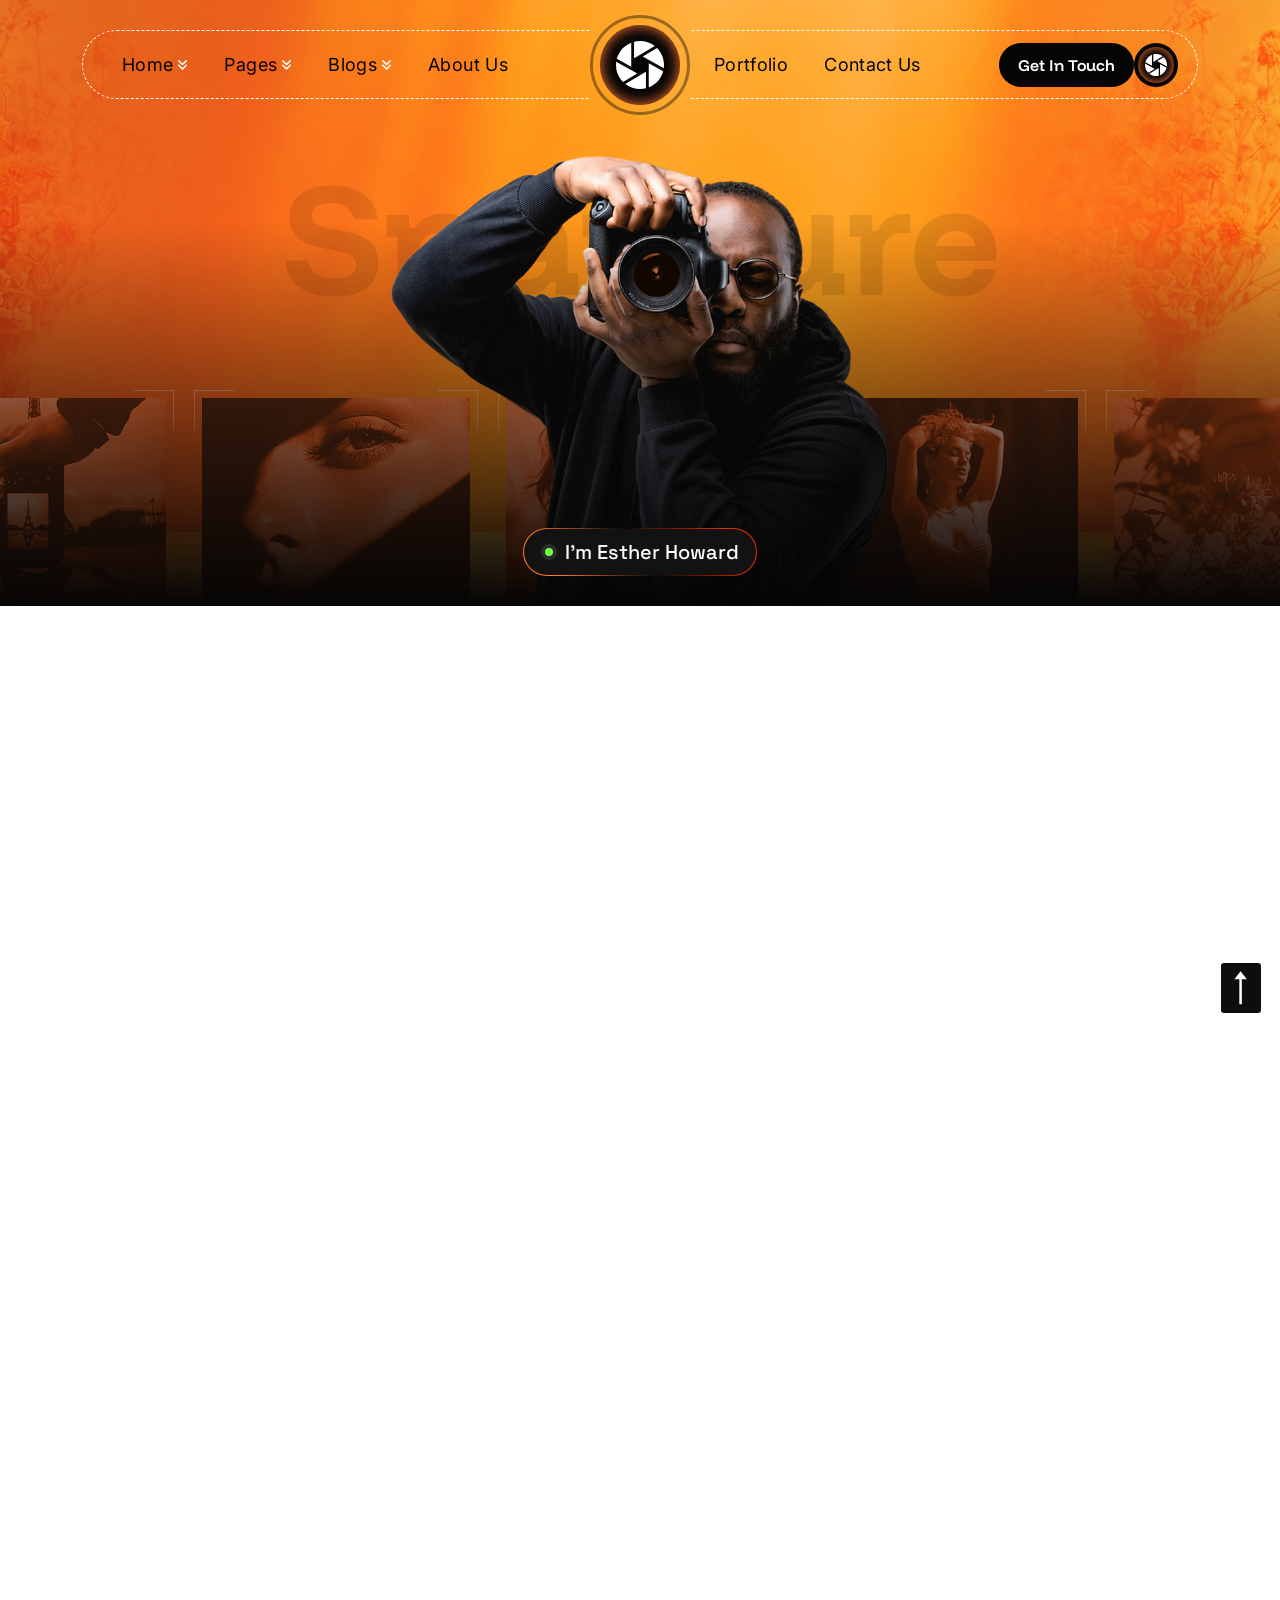
==== index-2.html @ 986b6cab "h2-20%" ====
<!Doctype html>
<html class="no-js" lang="zxx">
    
    <head>
        <meta charset="utf-8">
        <meta http-equiv="x-ua-compatible" content="ie=edge">
        <title>Snapture - Photography Portfolio HTML Template</title>
        <meta name="description" content="">
        <meta name="viewport" content="width=device-width, initial-scale=1">
		<link rel="shortcut icon" type="image/x-icon" href="assets/img/favicon.ico">
        <!-- Place favicon.ico in the root directory -->


		<!-- all-CSS-link-here -->
        <link rel="stylesheet" href="assets/css/bootstrap.min.css">
        <link rel="stylesheet" href="assets/css/swiper-bundle.min.css">
        <link rel="stylesheet" href="assets/css/all.min.css">
        <link rel="stylesheet" href="assets/css/twenty.css">
        <link rel="stylesheet" href="assets/css/odometer.min.css">
        <link rel="stylesheet" href="assets/css/nice-select.css">
        <link rel="stylesheet" href="assets/css/animate.css">
        <link rel="stylesheet" href="assets/css/magnific-popup.css">
        <link rel="stylesheet" href="assets/css/main.css">
    </head>

    <body class="st-home-2" >

            
        <div class="st-home-2-wrapper ">

            <!-- start preloader -->
            <div class="st-preloader">
                <div class="st-preloader-inner">
                    <h2 class="st-preloader-text">
                        <span>S</span>
                        <span>n</span>
                        <span>a</span>
                        <span>p</span>
                        <span>T</span>
                        <span>u</span>
                        <span>r</span>
                        <span>e</span>
                    </h2>
            
                    <div class="st-preloader-line-wrap">
                        <div class="st-preloader-line"></div>
                    </div>
                </div>
            </div>
            <!-- end preloader -->



            <!-- header-start -->
            <header class="st-header-2-area">
                <div class="container st-container-2">
                    <div class="st-header-2-container">
                        <div class="st-header-2-wrap">
                            <!-- logo -->
                            <div class="st-header-2-logo">
                                <a class="logo-elm" href="index-2.html" aria-label="name">
                                    <img src="assets/img/logo/favicon-2.svg" alt="">
                                </a>
                            </div>


                            <!-- menu -->
                            <nav class="st-main-navigation has-header-2 d-none d-xl-block">
                                <ul id="main-nav" class="nav navbar-nav">
                            
                                    <li class="dropdown">
                                        <a href="#">
                                            Home
                                        </a>
                                        <ul class="dropdown-menu clearfix">
                                            <li><a href="index.html">Home One</a></li>
                                            <li><a href="index-2.html">Home Two</a></li>
                                            <li><a href="index-3.html">Home Three</a></li>
                                        </ul>
                                    </li>

                                    <li class="dropdown">
                                        <a href="#">
                                            Pages
                                        </a>
                                        <ul class="dropdown-menu clearfix">
                            
                                            <li class="dropdown">
                                                <a href="team.html">Team</a>
                                                <ul class="dropdown-menu clearfix">
                                                    <li><a href="team.html">Team One</a></li>
                                                    <li><a href="team-2.html">team two</a></li>
                                                    <li><a href="team-3.html">team three</a></li>
                                                    <li><a href="team-4.html">team four</a></li>
                                                    <li><a href="team-details.html">team details</a></li>
                                                </ul>
                                            </li>
                            
                                            <li class="dropdown">
                                                <a href="career-page.html">Career page</a>
                                                <ul class="dropdown-menu clearfix">
                                                    <li><a href="career-page.html">Career page</a></li>
                                                    <li><a href="career-single.html">Career single</a></li>
                                                </ul>
                                            </li>
                            
                                            <li><a href="price.html">Price Page</a></li>
                                            <li><a href="choose-us.html">Choose Us</a></li>
                                            <li><a href="testimonial.html">Testimonial</a></li>
                                            <li><a href="work-process.html">Work Process</a></li>
                                            <li><a href="faqs.html">FAQs Page</a></li>
                                            <li><a href="404.html">404</a></li>
                            
                                        </ul>
                                    </li>

                                    <li class="dropdown">
                                        <a href="#">
                                            Blogs
                                        </a>
                                        <ul class="dropdown-menu clearfix">
                                            <li><a href="blog.html">Blog Grid</a></li>
                                            <li><a href="blog-2.html">Blog Standard</a></li>
                                            <li><a href="blog-details.html">Blog Details</a></li>
                                        </ul>
                                    </li>
                            
                                    <li>
                                        <a href="#">
                                            About Us
                                        </a>
                                    </li>
                            
                                    <li >
                                        <a href="#">
                                            Portfolio
                                        </a>
                                    </li>
                            
                                    <li >
                                        <a href="#">
                                            Contact Us
                                        </a>
                                    </li>
                                </ul>
                            </nav>

                            <!-- action-link -->
                            <div class="st-header-2-action-link">

                                <a href="#" aria-label="name" class="st-pr-btn-2">
                                    <span class="icon-2">
                                        <span class="icon-box">
                                            <img src="assets/img/vector/btn-2-icon.svg" alt="">
                                        </span>
                                    </span>
                                    <span class="text">
                                        Get In Touch
                                    </span>
                                    <span class="icon">
                                        <span class="icon-box">
                                            <img src="assets/img/vector/btn-2-icon.svg" alt="">
                                        </span>
                                    </span>
                                </a>

                                <!-- offcanvas-btn -->
                                <button type="button" aria-label="name" class="st-offcanvas-btn-1 offcanvas_toggle d-xl-none">
                                    <i class="fa-solid fa-bars"></i>
                                </button>

                            </div>


                        </div>
                    </div>
                </div>

    
            </header>
            <!-- header-end -->


            <!-- hero-start -->
            <section class="st-hero-2-area wa-p-relative wa-bg-default wa-fix" data-background="assets/img/hero/h2-bg-img.png">

                <!-- title -->
                <div class="container st-container-2">
                    <h1 class="st-h-2 st-hero-2-title">Snapture</h1>
                </div>

                <!-- slider -->
                <div class="st-hero-2-slider  st_h2_gallery_slider">
                    <div class="swiper-wrapper">

                        <!-- single-item -->
                        <div class="swiper-slide">
                            <div class="st-hero-2-slider-item ">
                                <div class="line-1"></div>
                                <div class="line-2"></div>
                                <div class="line-3"></div>
                                <div class="line-4"></div>
                                <div class="img-elm wa-fix wa-img-cover">
                                    <img src="assets/img/hero/h2-g-img-1.jpg" alt="">
                                </div>
                            </div>
                        </div>

                        <!-- single-item -->
                        <div class="swiper-slide">
                            <div class="st-hero-2-slider-item ">
                                <div class="line-1"></div>
                                <div class="line-2"></div>
                                <div class="line-3"></div>
                                <div class="line-4"></div>
                                <div class="img-elm wa-fix wa-img-cover">
                                    <img src="assets/img/hero/h2-g-img-2.jpg" alt="">
                                </div>
                            </div>
                        </div>

                        <!-- single-item -->
                        <div class="swiper-slide">
                            <div class="st-hero-2-slider-item ">
                                <div class="line-1"></div>
                                <div class="line-2"></div>
                                <div class="line-3"></div>
                                <div class="line-4"></div>
                                <div class="img-elm wa-fix wa-img-cover">
                                    <img src="assets/img/hero/h2-g-img-3.jpg" alt="">
                                </div>
                            </div>
                        </div>

                        <!-- single-item -->
                        <div class="swiper-slide">
                            <div class="st-hero-2-slider-item ">
                                <div class="line-1"></div>
                                <div class="line-2"></div>
                                <div class="line-3"></div>
                                <div class="line-4"></div>
                                <div class="img-elm wa-fix wa-img-cover">
                                    <img src="assets/img/hero/h2-g-img-4.jpg" alt="">
                                </div>
                            </div>
                        </div>

                        <!-- single-item -->
                        <div class="swiper-slide">
                            <div class="st-hero-2-slider-item ">
                                <div class="line-1"></div>
                                <div class="line-2"></div>
                                <div class="line-3"></div>
                                <div class="line-4"></div>
                                <div class="img-elm wa-fix wa-img-cover">
                                    <img src="assets/img/hero/h2-g-img-5.jpg" alt="">
                                </div>
                            </div>
                        </div>

                        <!-- single-item -->
                        <div class="swiper-slide">
                            <div class="st-hero-2-slider-item ">
                                <div class="line-1"></div>
                                <div class="line-2"></div>
                                <div class="line-3"></div>
                                <div class="line-4"></div>
                                <div class="img-elm wa-fix wa-img-cover">
                                    <img src="assets/img/hero/h2-g-img-6.jpg" alt="">
                                </div>
                            </div>
                        </div>

                        <!-- single-item -->
                        <div class="swiper-slide">
                            <div class="st-hero-2-slider-item ">
                                <div class="line-1"></div>
                                <div class="line-2"></div>
                                <div class="line-3"></div>
                                <div class="line-4"></div>
                                <div class="img-elm wa-fix wa-img-cover">
                                    <img src="assets/img/hero/h2-g-img-7.jpg" alt="">
                                </div>
                            </div>
                        </div>

                        <!-- single-item -->
                        <div class="swiper-slide">
                            <div class="st-hero-2-slider-item ">
                                <div class="line-1"></div>
                                <div class="line-2"></div>
                                <div class="line-3"></div>
                                <div class="line-4"></div>
                                <div class="img-elm wa-fix wa-img-cover">
                                    <img src="assets/img/hero/h2-g-img-8.jpg" alt="">
                                </div>
                            </div>
                        </div>

                    </div>
                </div>

                <!-- img -->
                <div class="st-hero-2-man">
                    <img src="assets/img/hero/h2-camera-man.png" alt="">

                    <img src="assets/img/hero/h2-flash.png" alt="" class="flash-img">
                </div>

                <!-- btn -->
                <div class="st-hero-2-btn">
                    <a href="#" aria-label="name" class="st-active-btn-2">
                        <span class="btn-border">
                            <span class="dot-elm">
                            </span>
                            <span class="text">I'm Esther Howard</span>
                        </span>
                    </a>
                </div>

                <div class="st-hero-2-bg-shape-1">
                    <img src="assets/img/hero/h2-bg-shape-1.png" alt="">
                </div>

                <div class="st-hero-2-bg-shape-2">
                    <img src="assets/img/hero/h2-bg-shape-2.png" alt="">
                </div>
            </section>
            <!-- hero-end -->


<br>
<br>
<br>
<br>
<br>
<br>
<br>
<br>
<br>
<br>
<br>
<br>
<br>
<br>
<br>
<br>
<br>
<br>
<br>
<br>
<br>
<br>
<br>
<br>
<br>
<br>
<br>
<br>
<br>
<br>
<br>
<br>
<br>
<br>
<br>
<br>


            <!-- offcanvas-start -->
            <div class="wa-offcanvas-area   offcanvas_box_active lenis lenis-smooth">
                <div class="wa-offcanvas-wrap ">
            
                    <!-- top -->
                    <div class="wa-offcanvas-top">
            
                        <!-- logo -->
                        <a href="#" aria-label="Email" class="wa-offcanvas-top-logo">
                            <img src="assets/img/logo/logo-1-black.svg" alt="">
                        </a>
            
                        <!-- close-btn -->
                        <button class="wa-offcanvas-close offcanvas_box_close" aria-label="name">
                            <span></span>
                            <span></span>
                        </button>
            
                    </div>
            
                    <!-- mobile-menu-list -->
                    <nav class="mobile-main-navigation mb-50 d-block d-xl-none">
                        <ul class="navbar-nav">
                            <li class="dropdown">
                                <a href="#">
                                    Home
                                </a>
                                <ul class="dropdown-menu clearfix">
                                    <li><a href="index.html">Home One</a></li>
                                    <li><a href="index-2.html">Home Two</a></li>
                                    <li><a href="index-3.html">Home Three</a></li>
                                    <li><a href="index-4.html">Home Four</a></li>
                                    <li><a href="index-5.html">Home Five</a></li>
                                    <li><a href="index-6.html">Home Six</a></li>
                                    <li><a href="index-7.html">Home Seven</a></li>
                                </ul>
                            </li>
            
                            <li>
                                <a href="about-us.html">
                                    About
                                </a>
                            </li>

                            <li class="dropdown">
                                <a href="#">
                                    Page
                                </a>
                                <ul class="dropdown-menu clearfix">
                                    <li><a href="pricing.html">Pricing Page</a></li>
                                    <li><a href="faqs.html">FAQs</a></li>
                                    <li class="dropdown">
                                        <a href="#">Team</a>
                                        <ul class="dropdown-menu clearfix">
                                            <li><a href="team.html">Team</a></li>
                                            <li><a href="team-details.html">Team Details</a></li>
                                        </ul>
                                    </li>
                                    <li class="dropdown">
                                        <a href="#">Career Page</a>
                                        <ul class="dropdown-menu clearfix">
                                            <li><a href="career.html">Career Page</a></li>
                                            <li><a href="career-details.html">Career Single</a></li>
                                        </ul>
                                    </li>
                                    <li class="dropdown">
                                        <a href="#">Shop</a>
                                        <ul class="dropdown-menu clearfix">
                                            <li><a href="shop.html">Shop</a></li>
                                            <li><a href="shop-sidebar.html">Shop Right Sidebar</a></li>
                                            <li><a href="shop-sidebar-2.html">Shop Left Sidebar</a></li>
                                        </ul>
                                    </li>
                                    <li><a href="404.html">404</a></li>
                                </ul>
                            </li>

                            <li >
                                <a href="features.html">
                                    Features
                                </a>
                            </li>
                    
                            <li class="dropdown">
                                <a href="#">
                                    Blog
                                </a>
                                <ul class="dropdown-menu clearfix">
                                    <li><a href="blog.html">Blog Grid</a></li>
                                    <li><a href="blog-2.html">Blog Right Sidebar</a></li>
                                    <li><a href="blog-3.html">Blog Left Sidebar</a></li>
                                    <li><a href="blog-4.html">Blog Standard</a></li>
                                    <li><a href="blog-details.html">Blog Details 01</a></li>
                                    <li><a href="blog-details-2.html">Blog Details 02</a></li>
                                    <li><a href="blog-details-3.html">Blog Details 03</a></li>
                                </ul>
                            </li>
                            <li >
                                <a href="contact-us.html">
                                    Contact
                                </a>
                            </li>
                        </ul>
                    </nav>
            
                    <div class="wa-offcanvas-gallery">
                        <h6 class="wa-offcanvas-gallery-title xr-p-1 ">Stay Inspired with Instagram</h6>
            
                        <div class="wa-offcanvas-gallery-grid">
                            <a href="assets/img/offcanvas/img-1.jpg" aria-label="name"
                                class="popup-img wa-offcanvas-gallery-item wa-img-cover wa-fix">
                                <img src="assets/img/offcanvas/img-1.jpg" alt="">
                            </a>
                            <a href="assets/img/offcanvas/img-2.jpg" aria-label="name"
                                class="popup-img wa-offcanvas-gallery-item wa-img-cover wa-fix">
                                <img src="assets/img/offcanvas/img-2.jpg" alt="">
                            </a>
                            <a href="assets/img/offcanvas/img-3.jpg" aria-label="name"
                                class="popup-img wa-offcanvas-gallery-item wa-img-cover wa-fix">
                                <img src="assets/img/offcanvas/img-3.jpg" alt="">
                            </a>
                            <a href="assets/img/offcanvas/img-4.jpg" aria-label="name"
                                class="popup-img wa-offcanvas-gallery-item wa-img-cover wa-fix">
                                <img src="assets/img/offcanvas/img-4.jpg" alt="">
                            </a>
                        </div>
                    </div>
            
                    <!-- social -->
                    <div class="wa-offcanvas-social">
                        <h6 class="wa-offcanvas-social-title xr-p-1 ">We're on social media:</h6>
            
                        <div class="wa-offcanvas-social-flex d-flex flex-wrap">
                            <a href="#" class="wa-offcanvas-social-link " aria-label="name">
                                <i class="fa-brands fa-linkedin-in"></i>
                            </a>
                            <a href="#" class="wa-offcanvas-social-link " aria-label="name">
                                <i class="fa-brands fa-facebook-f"></i>
                            </a>
                            <a href="#" class="wa-offcanvas-social-link " aria-label="name">
                                <i class="fa-brands fa-x-twitter"></i>
                            </a>
                            <a href="#" class="wa-offcanvas-social-link" aria-label="name">
                                <i class="fa-brands fa-instagram"></i>
                            </a>
                        </div>
            
                    </div>
            
                </div>
            
            </div>
            <div class="wa-overly"></div>
            <!-- offcanvas-end -->

            <!-- search-popup-start -->
            <div class="wa-search-box search_box_active ">
            
                <div class="wa-search-container">
                    <div class="wa-search-wrap text-center mb-55">
                        <h5 class="wa-search-title kk-h-1">Search</h5>
                        <form action="#" class="wa-search-form">
                            <input class="wa-search-form-input" type="text" placeholder="What are you looking for?...">
                        </form>
                    </div>
            
                    <div class="wa-search-tag-wrap text-center">
                        <h6 class="wa-search-tag-title kk-h-1">People also search for:</h6>
                        <div class="wa-search-tag d-inline-flex flex-wrap  ">
                            <a href="#" aria-label="name" class="wa-search-tag-item kk-h-1">Modern</a>
                            <a href="#" aria-label="name" class="wa-search-tag-item kk-h-1">Classical</a>
                            <a href="#" aria-label="name" class="wa-search-tag-item kk-h-1">Sustainable</a>
                            <a href="#" aria-label="name" class="wa-search-tag-item kk-h-1">Urban</a>
                            <a href="#" aria-label="name" class="wa-search-tag-item kk-h-1">Landscape</a>
                        </div>
                    </div>
                </div>
            
                <button aria-label="search-close" type="button" class="wa-search-box-close search_box_close">
                    <i class="fa-solid fa-x"></i>
                </button>
            
            </div>
            <!-- search-popup-end -->


            <!-- back-to-top-button-start -->            
            <div class="wa-back-to-top wa_backToTop">
                <svg xmlns="http://www.w3.org/2000/svg" viewBox="0 0 24 24" class="injected-svg" data-src="https://static.elfsight.com/icons/app-back-to-top-arrow-4.svg" xmlns:xlink="http://www.w3.org/1999/xlink"><path d="M8 6.74 11.748 2l3.75 4.74h-3l.001 14.998H11V6.74z"></path></svg>
            </div>
            <!-- back-to-top-button-end -->

        </div>


		<!-- all-JS-link-here -->
        <script src="assets/js/jquery-3.7.1.min.js"></script>
        <script src="assets/js/bootstrap.bundle.min.js"></script>
        <script src="assets/js/swiper-bundle.min.js"></script>
        <script src="assets/js/lenis.min.js"></script>
        <script src="assets/js/wow.js"></script>
        <script src="assets/js/MotionPathPlugin.min.js"></script>
        <script src="assets/js/odometer.min.js"></script>
        <script src="assets/js/nice-select.min.js"></script>
        <script src="assets/js/marquee.min.js"></script>
        <script src="assets/js/magnific-popup.min.js"></script>
        <script src="assets/js/SplitText.min.js"></script>
        <script src="assets/js/gsap.min.js"></script>
        <script src="assets/js/CustomEase.min.js"></script>
        <script src="assets/js/appear.js"></script>
        <script src="assets/js/cursor.js"></script>
        <script src="assets/js/ScrollTrigger.min.js"></script>
        <script src="assets/js/twenty.js"></script>
        <script src="assets/js/pixi.min.js"></script>
        <script src="assets/js/main-common.js"></script>
        <script src="assets/js/main.js"></script>
        
    </body>
</html>
---- assets/css/twenty.css ----
.twentytwenty-horizontal .twentytwenty-handle:before,
.twentytwenty-horizontal .twentytwenty-handle:after,
.twentytwenty-vertical .twentytwenty-handle:before,
.twentytwenty-vertical .twentytwenty-handle:after {
  content: " ";
  display: block;
  background: white;
  position: absolute;
  z-index: 30;
  -webkit-box-shadow: 0px 0px 12px rgba(51, 51, 51, 0.5);
  -moz-box-shadow: 0px 0px 12px rgba(51, 51, 51, 0.5);
  box-shadow: 0px 0px 12px rgba(51, 51, 51, 0.5);
}
.twentytwenty-horizontal .twentytwenty-handle:before,
.twentytwenty-horizontal .twentytwenty-handle:after {
  width: 3px;
  height: 9999px;
  left: 50%;
  margin-left: -1.5px;
}
.twentytwenty-vertical .twentytwenty-handle:before,
.twentytwenty-vertical .twentytwenty-handle:after {
  width: 9999px;
  height: 3px;
  top: 50%;
  margin-top: -1.5px;
}
.twentytwenty-before-label,
.twentytwenty-after-label,
.twentytwenty-overlay {
  position: absolute;
  top: 0;
  width: 100%;
  height: 100%;
}
.twentytwenty-before-label,
.twentytwenty-after-label,
.twentytwenty-overlay {
  -webkit-transition-duration: 0.5s;
  -moz-transition-duration: 0.5s;
  transition-duration: 0.5s;
}
.twentytwenty-before-label,
.twentytwenty-after-label {
  -webkit-transition-property: opacity;
  -moz-transition-property: opacity;
  transition-property: opacity;
}
.twentytwenty-before-label:before,
.twentytwenty-after-label:before {
  color: white;
  font-size: 13px;
  letter-spacing: 0.1em;
}
.twentytwenty-before-label:before,
.twentytwenty-after-label:before {
  position: absolute;
  background: rgba(255, 255, 255, 0.2);
  line-height: 38px;
  padding: 0 20px;
  -webkit-border-radius: 2px;
  -moz-border-radius: 2px;
  border-radius: 2px;
}
.twentytwenty-horizontal .twentytwenty-before-label:before,
.twentytwenty-horizontal .twentytwenty-after-label:before {
  top: 50%;
  margin-top: -19px;
}
.twentytwenty-vertical .twentytwenty-before-label:before,
.twentytwenty-vertical .twentytwenty-after-label:before {
  left: 50%;
  margin-left: -45px;
  text-align: center;
  width: 90px;
}
.twentytwenty-left-arrow,
.twentytwenty-right-arrow,
.twentytwenty-up-arrow,
.twentytwenty-down-arrow {
  width: 0;
  height: 0;
  border: 6px inset transparent;
  position: absolute;
}
.twentytwenty-left-arrow,
.twentytwenty-right-arrow {
  top: 50%;
  margin-top: -6px;
}
.twentytwenty-up-arrow,
.twentytwenty-down-arrow {
  left: 50%;
  margin-left: -6px;
}
.twentytwenty-container {
  -webkit-box-sizing: content-box;
  -moz-box-sizing: content-box;
  box-sizing: content-box;
  z-index: 0;
  overflow: hidden;
  position: relative;
  -webkit-user-select: none;
  -moz-user-select: none;
}
.twentytwenty-container img {
  max-width: 100%;
  position: absolute;
  top: 0;
  display: block;
}
.twentytwenty-container.active .twentytwenty-overlay,
.twentytwenty-container.active:hover.twentytwenty-overlay {
  background: rgba(0, 0, 0, 0);
}
.twentytwenty-container.active .twentytwenty-overlay .twentytwenty-before-label,
.twentytwenty-container.active .twentytwenty-overlay .twentytwenty-after-label,
.twentytwenty-container.active:hover.twentytwenty-overlay .twentytwenty-before-label,
.twentytwenty-container.active:hover.twentytwenty-overlay .twentytwenty-after-label {
  opacity: 0;
}
.twentytwenty-container * {
  -webkit-box-sizing: content-box;
  -moz-box-sizing: content-box;
  box-sizing: content-box;
}
.twentytwenty-before-label {
  opacity: 0;
}
.twentytwenty-before-label:before {
  content: "Antes";
}
.twentytwenty-after-label {
  opacity: 0;
}
.twentytwenty-after-label:before {
  content: "Después";
}
.twentytwenty-horizontal .twentytwenty-before-label:before {
  left: 10px;
}
.twentytwenty-horizontal .twentytwenty-after-label:before {
  right: 10px;
}
.twentytwenty-vertical .twentytwenty-before-label:before {
  top: 10px;
}
.twentytwenty-vertical .twentytwenty-after-label:before {
  bottom: 10px;
}
.twentytwenty-overlay {
  -webkit-transition-property: background;
  -moz-transition-property: background;
  transition-property: background;
  background: rgba(0, 0, 0, 0);
  z-index: 25;
}

.twentytwenty-overlay:hover {
  background: rgba(0, 0, 0, 0.5);
}
.twentytwenty-overlay:hover .twentytwenty-after-label {
  opacity: 1;
}
.twentytwenty-overlay:hover .twentytwenty-before-label {
  opacity: 1;
}
.twentytwenty-before {
  z-index: 20;
}
.twentytwenty-after {
  z-index: 10;
}
.twentytwenty-handle {
  height: 38px;
  width: 38px;
  position: absolute;
  left: 50%;
  top: 50%;
  margin-left: -22px;
  margin-top: -22px;
  border: 3px solid white;
  -webkit-border-radius: 1000px;
  -moz-border-radius: 1000px;
  border-radius: 1000px;
  -webkit-box-shadow: 0px 0px 12px rgba(51, 51, 51, 0.5);
  -moz-box-shadow: 0px 0px 12px rgba(51, 51, 51, 0.5);
  box-shadow: 0px 0px 12px rgba(51, 51, 51, 0.5);
  z-index: 40;
  cursor: pointer;
}
.twentytwenty-horizontal .twentytwenty-handle:before {
  bottom: 50%;
  margin-bottom: 22px;
  -webkit-box-shadow: 0 3px 0 white, 0px 0px 12px rgba(51, 51, 51, 0.5);
  -moz-box-shadow: 0 3px 0 white, 0px 0px 12px rgba(51, 51, 51, 0.5);
  box-shadow: 0 3px 0 white, 0px 0px 12px rgba(51, 51, 51, 0.5);
}
.twentytwenty-horizontal .twentytwenty-handle:after {
  top: 50%;
  margin-top: 22px;
  -webkit-box-shadow: 0 -3px 0 white, 0px 0px 12px rgba(51, 51, 51, 0.5);
  -moz-box-shadow: 0 -3px 0 white, 0px 0px 12px rgba(51, 51, 51, 0.5);
  box-shadow: 0 -3px 0 white, 0px 0px 12px rgba(51, 51, 51, 0.5);
}
.twentytwenty-vertical .twentytwenty-handle:before {
  left: 50%;
  margin-left: 22px;
  -webkit-box-shadow: 3px 0 0 white, 0px 0px 12px rgba(51, 51, 51, 0.5);
  -moz-box-shadow: 3px 0 0 white, 0px 0px 12px rgba(51, 51, 51, 0.5);
  box-shadow: 3px 0 0 white, 0px 0px 12px rgba(51, 51, 51, 0.5);
}
.twentytwenty-vertical .twentytwenty-handle:after {
  right: 50%;
  margin-right: 22px;
  -webkit-box-shadow: -3px 0 0 white, 0px 0px 12px rgba(51, 51, 51, 0.5);
  -moz-box-shadow: -3px 0 0 white, 0px 0px 12px rgba(51, 51, 51, 0.5);
  box-shadow: -3px 0 0 white, 0px 0px 12px rgba(51, 51, 51, 0.5);
}
.twentytwenty-left-arrow {
  border-right: 6px solid white;
  left: 50%;
  margin-left: -17px;
}
.twentytwenty-right-arrow {
  border-left: 6px solid white;
  right: 50%;
  margin-right: -17px;
}
.twentytwenty-up-arrow {
  border-bottom: 6px solid white;
  top: 50%;
  margin-top: -17px;
}
.twentytwenty-down-arrow {
  border-top: 6px solid white;
  bottom: 50%;
  margin-bottom: -17px;
}
---- assets/css/main.css ----
/*
************
*************************

   Template Name: Business Consulting and Services HTML Template
   Description: A modern, professional HTML template designed specifically for business consulting firms, corporate services, and professional advisory companies. This comprehensive template features multiple homepage variations, extensive service showcases, team member profiles, project portfolios, client testimonials, and interactive elements. Built with Bootstrap, SCSS, and modern JavaScript libraries including GSAP animations, Swiper sliders, and WOW.js effects. Includes responsive design, SEO optimization, contact forms, blog/news sections, pricing tables, FAQ pages, and a complete admin dashboard. Perfect for consulting agencies, business advisors, corporate services, and professional service providers looking to establish a strong online presence with a sophisticated, trustworthy design that builds client confidence and drives business growth.
   Author: https://themexriver.com/
   Version: 1.0

-----------------------------------------------------------------------------------

CSS INDEX
=================== 
    01. common
    02. utility
    03. typography
    04. mouse-cursor
    05. button
    06. offcanvas
    07. form
    08. search
    09. preloader
    10. animation
    11. wow-plus
    12. element
    13. back-to-top
    14. typing-text
    15. header
    16. hero
    17. core-features
    18. about
    19. projects
    20. work
    21. property
    22. showcase
    23. award
    24. brand
    25. marquee-text
    26. video
    27. experience
    28. choose
    29. services
    30. core-services
    31. testimonial
    32. contact
    33. team
    34. price
    35. gallery
    36. counter
    37. sponsor
    38. faqs
    39. blog
    40. office
    41. breadcrumb
    42. service-details
    43. team-details
    44. project-details
    45. career
    46. career-single
    47. blog-details
    48. contact-page
    49. error-page
    50. footer
******************************************************* 
*************************************************************** */
/*
    01. common
*/
@import url("https://fonts.googleapis.com/css2?family=Space+Grotesk:wght@300..700&display=swap");
@import url("https://fonts.googleapis.com/css2?family=DM+Sans:ital,opsz,wght@0,9..40,100..1000;1,9..40,100..1000&display=swap");
@import url("https://fonts.googleapis.com/css2?family=Inter:ital,opsz,wght@0,14..32,100..900;1,14..32,100..900&display=swap");
@import url("https://fonts.googleapis.com/css2?family=Funnel+Display:wght@300..800&display=swap");
:root {
  scroll-behavior: inherit;
  --st-font-1: "Space Grotesk", sans-serif;
  --st-font-2: "DM Sans", sans-serif;
  --st-font-3: "Inter", sans-serif;
  --st-font-4: "Funnel Display", sans-serif;
  --st-clr-pr-1: #e82c00;
  --st-clr-pr-2: #FF7738;
  --st-clr-sd-1: #777EFF;
  --st-clr-h-2: #050505;
  --st-clr-p-1: #878787;
  --st-clr-p-2: #050505;
  --st-clr-gd-3: linear-gradient(135deg, #EF31BF 0%, #2754E9 100%);
  --st-cube-1: cubic-bezier(.18,.82,.41,1);
  --st-cube-2: all 220ms linear 0ms;
}

body {
  font-family: var(--sk-font-1);
  font-size: 18px;
  font-weight: 400;
  -moz-osx-font-smoothing: grayscale;
  -webkit-font-smoothing: antialiased;
  line-height: 28px;
  color: #000;
  overflow-x: hidden;
  font-optical-sizing: auto;
  font-feature-settings: "liga" off, "clig" off;
}

.img, img {
  max-width: 100%;
}

a:focus,
.button:focus {
  text-decoration: none;
  outline: none;
}

a, span {
  display: inline-block;
  color: inherit;
  font-size: inherit;
  font-family: inherit;
  font-weight: inherit;
  text-transform: inherit;
  text-decoration: none;
  line-height: inherit;
  transition: inherit;
}

button {
  border: none;
  outline: none;
}

a:focus,
a:hover {
  color: inherit;
  text-decoration: none;
}

h1 {
  font-size: 55px;
}

h2 {
  font-size: 55px;
}

h3 {
  font-size: 42px;
}

h4 {
  font-size: 27px;
}

h5 {
  font-size: 20px;
}

h6 {
  font-size: 16px;
}

::-moz-selection {
  background-color: #3065D0;
  color: white;
  text-shadow: none;
}

::-moz-selection {
  background-color: #3065D0;
  color: white;
  text-shadow: none;
}

::selection {
  background-color: #3065D0;
  color: white;
  text-shadow: none;
}

input, textarea {
  outline: none;
}
input::placeholder, textarea::placeholder {
  font-size: inherit;
  font-weight: inherit;
  color: inherit;
  font-family: inherit;
}

input:focus::placeholder, textarea:focus::placeholder {
  opacity: 0;
}

@media (min-width: 1800px), only screen and (min-width: 1600px) and (max-width: 1799px), only screen and (min-width: 1400px) and (max-width: 1599px) {
  ::-webkit-scrollbar {
    width: 7px;
    background: #fff;
    box-shadow: none;
    border: none;
  }
  ::-webkit-scrollbar-track {
    background: transparent;
    box-shadow: none;
    border: none;
  }
  ::-webkit-scrollbar-thumb {
    background: var(--xr-clr-pr-1);
    border-radius: 6px;
  }
}
.swiper-notification {
  display: none;
}

/* 
    global-css-end
*/
/*
    02. utility
*/
/* 
    margin-&-padding_variable-start
*/
.mt-5 {
  margin-top: 5px;
}

.mt-10 {
  margin-top: 10px;
}

.mt-15 {
  margin-top: 15px;
}

.mt-20 {
  margin-top: 20px;
}

.mt-25 {
  margin-top: 25px;
}

.mt-30 {
  margin-top: 30px;
}

.mt-35 {
  margin-top: 35px;
}

.mt-40 {
  margin-top: 40px;
}

.mt-45 {
  margin-top: 45px;
}

.mt-50 {
  margin-top: 50px;
}

.mt-55 {
  margin-top: 55px;
}

.mt-60 {
  margin-top: 60px;
}

.mt-65 {
  margin-top: 65px;
}

.mt-70 {
  margin-top: 70px;
}

.mt-75 {
  margin-top: 75px;
}

.mt-80 {
  margin-top: 80px;
}

.mt-85 {
  margin-top: 85px;
}

.mt-90 {
  margin-top: 90px;
}

.mt-95 {
  margin-top: 95px;
}

.mt-100 {
  margin-top: 100px;
}

.mt-105 {
  margin-top: 105px;
}

.mt-110 {
  margin-top: 110px;
}

.mt-115 {
  margin-top: 115px;
}

.mt-120 {
  margin-top: 120px;
}

.mt-125 {
  margin-top: 125px;
}

.mt-130 {
  margin-top: 130px;
}

.mt-135 {
  margin-top: 135px;
}

.mt-140 {
  margin-top: 140px;
}

.mt-145 {
  margin-top: 145px;
}

.mt-150 {
  margin-top: 150px;
}

.mt-155 {
  margin-top: 155px;
}

.mt-160 {
  margin-top: 160px;
}

.mt-165 {
  margin-top: 165px;
}

.mt-170 {
  margin-top: 170px;
}

.mt-175 {
  margin-top: 175px;
}

.mt-180 {
  margin-top: 180px;
}

.mt-185 {
  margin-top: 185px;
}

.mt-190 {
  margin-top: 190px;
}

.mt-195 {
  margin-top: 195px;
}

.mt-200 {
  margin-top: 200px;
}

.mb-5 {
  margin-bottom: 5px;
}

.mb-10 {
  margin-bottom: 10px;
}

.mb-15 {
  margin-bottom: 15px;
}

.mb-20 {
  margin-bottom: 20px;
}

.mb-25 {
  margin-bottom: 25px;
}

.mb-30 {
  margin-bottom: 30px;
}

.mb-35 {
  margin-bottom: 35px;
}

.mb-40 {
  margin-bottom: 40px;
}

.mb-45 {
  margin-bottom: 45px;
}

.mb-50 {
  margin-bottom: 50px;
}

.mb-55 {
  margin-bottom: 55px;
}

.mb-60 {
  margin-bottom: 60px;
}

.mb-65 {
  margin-bottom: 65px;
}

.mb-70 {
  margin-bottom: 70px;
}

.mb-75 {
  margin-bottom: 75px;
}

.mb-80 {
  margin-bottom: 80px;
}

.mb-85 {
  margin-bottom: 85px;
}

.mb-90 {
  margin-bottom: 90px;
}

.mb-95 {
  margin-bottom: 95px;
}

.mb-100 {
  margin-bottom: 100px;
}

.mb-105 {
  margin-bottom: 105px;
}

.mb-110 {
  margin-bottom: 110px;
}

.mb-115 {
  margin-bottom: 115px;
}

.mb-120 {
  margin-bottom: 120px;
}

.mb-125 {
  margin-bottom: 125px;
}

.mb-130 {
  margin-bottom: 130px;
}

.mb-135 {
  margin-bottom: 135px;
}

.mb-140 {
  margin-bottom: 140px;
}

.mb-145 {
  margin-bottom: 145px;
}

.mb-150 {
  margin-bottom: 150px;
}

.mb-155 {
  margin-bottom: 155px;
}

.mb-160 {
  margin-bottom: 160px;
}

.mb-165 {
  margin-bottom: 165px;
}

.mb-170 {
  margin-bottom: 170px;
}

.mb-175 {
  margin-bottom: 175px;
}

.mb-180 {
  margin-bottom: 180px;
}

.mb-185 {
  margin-bottom: 185px;
}

.mb-190 {
  margin-bottom: 190px;
}

.mb-195 {
  margin-bottom: 195px;
}

.mb-200 {
  margin-bottom: 200px;
}

.pt-5 {
  padding-top: 5px;
}

.pt-10 {
  padding-top: 10px;
}

.pt-15 {
  padding-top: 15px;
}

.pt-20 {
  padding-top: 20px;
}

.pt-25 {
  padding-top: 25px;
}

.pt-30 {
  padding-top: 30px;
}

.pt-35 {
  padding-top: 35px;
}

.pt-40 {
  padding-top: 40px;
}

.pt-45 {
  padding-top: 45px;
}

.pt-50 {
  padding-top: 50px;
}

.pt-55 {
  padding-top: 55px;
}

.pt-60 {
  padding-top: 60px;
}

.pt-65 {
  padding-top: 65px;
}

.pt-70 {
  padding-top: 70px;
}

.pt-75 {
  padding-top: 75px;
}

.pt-80 {
  padding-top: 80px;
}

.pt-85 {
  padding-top: 85px;
}

.pt-90 {
  padding-top: 90px;
}

.pt-95 {
  padding-top: 95px;
}

.pt-100 {
  padding-top: 100px;
}

.pt-105 {
  padding-top: 105px;
}

.pt-110 {
  padding-top: 110px;
}

.pt-115 {
  padding-top: 115px;
}

.pt-120 {
  padding-top: 120px;
}

.pt-125 {
  padding-top: 125px;
}

.pt-130 {
  padding-top: 130px;
}

.pt-135 {
  padding-top: 135px;
}

.pt-140 {
  padding-top: 140px;
}

.pt-145 {
  padding-top: 145px;
}

.pt-150 {
  padding-top: 150px;
}

.pt-155 {
  padding-top: 155px;
}

.pt-160 {
  padding-top: 160px;
}

.pt-165 {
  padding-top: 165px;
}

.pt-170 {
  padding-top: 170px;
}

.pt-175 {
  padding-top: 175px;
}

.pt-180 {
  padding-top: 180px;
}

.pt-185 {
  padding-top: 185px;
}

.pt-190 {
  padding-top: 190px;
}

.pt-195 {
  padding-top: 195px;
}

.pt-200 {
  padding-top: 200px;
}

.pb-5 {
  padding-bottom: 5px;
}

.pb-10 {
  padding-bottom: 10px;
}

.pb-15 {
  padding-bottom: 15px;
}

.pb-20 {
  padding-bottom: 20px;
}

.pb-25 {
  padding-bottom: 25px;
}

.pb-30 {
  padding-bottom: 30px;
}

.pb-35 {
  padding-bottom: 35px;
}

.pb-40 {
  padding-bottom: 40px;
}

.pb-45 {
  padding-bottom: 45px;
}

.pb-50 {
  padding-bottom: 50px;
}

.pb-55 {
  padding-bottom: 55px;
}

.pb-60 {
  padding-bottom: 60px;
}

.pb-65 {
  padding-bottom: 65px;
}

.pb-70 {
  padding-bottom: 70px;
}

.pb-75 {
  padding-bottom: 75px;
}

.pb-80 {
  padding-bottom: 80px;
}

.pb-85 {
  padding-bottom: 85px;
}

.pb-90 {
  padding-bottom: 90px;
}

.pb-95 {
  padding-bottom: 95px;
}

.pb-100 {
  padding-bottom: 100px;
}

.pb-105 {
  padding-bottom: 105px;
}

.pb-110 {
  padding-bottom: 110px;
}

.pb-115 {
  padding-bottom: 115px;
}

.pb-120 {
  padding-bottom: 120px;
}

.pb-125 {
  padding-bottom: 125px;
}

.pb-130 {
  padding-bottom: 130px;
}

.pb-135 {
  padding-bottom: 135px;
}

.pb-140 {
  padding-bottom: 140px;
}

.pb-145 {
  padding-bottom: 145px;
}

.pb-150 {
  padding-bottom: 150px;
}

.pb-155 {
  padding-bottom: 155px;
}

.pb-160 {
  padding-bottom: 160px;
}

.pb-165 {
  padding-bottom: 165px;
}

.pb-170 {
  padding-bottom: 170px;
}

.pb-175 {
  padding-bottom: 175px;
}

.pb-180 {
  padding-bottom: 180px;
}

.pb-185 {
  padding-bottom: 185px;
}

.pb-190 {
  padding-bottom: 190px;
}

.pb-195 {
  padding-bottom: 195px;
}

.pb-200 {
  padding-bottom: 200px;
}

.pb-205 {
  padding-bottom: 205px;
}

.pb-210 {
  padding-bottom: 210px;
}

.pb-215 {
  padding-bottom: 215px;
}

.pb-220 {
  padding-bottom: 220px;
}

.pb-225 {
  padding-bottom: 225px;
}

.pb-230 {
  padding-bottom: 230px;
}

.pb-235 {
  padding-bottom: 235px;
}

.pb-240 {
  padding-bottom: 240px;
}

.pb-245 {
  padding-bottom: 245px;
}

.pb-250 {
  padding-bottom: 250px;
}

.pb-255 {
  padding-bottom: 255px;
}

.pb-260 {
  padding-bottom: 260px;
}

.pb-265 {
  padding-bottom: 265px;
}

.pb-270 {
  padding-bottom: 270px;
}

.pb-275 {
  padding-bottom: 275px;
}

.pb-280 {
  padding-bottom: 280px;
}

.pb-285 {
  padding-bottom: 285px;
}

.pb-290 {
  padding-bottom: 290px;
}

.pb-295 {
  padding-bottom: 295px;
}

.pb-300 {
  padding-bottom: 300px;
}

/* 
    margin-&-padding_variable-end
*/
.mb-24 {
  margin-bottom: 24px;
}

.wa-fix {
  overflow: hidden;
}

.wa-ul {
  margin: 0px;
  padding: 0px;
  list-style: none;
}

.wa-img-cover img {
  width: 100%;
  height: 100% !important;
  object-fit: cover;
}

.wa-video-cover video {
  width: 100%;
  height: 100%;
  object-fit: cover;
}

.wa-bg-default {
  background-size: cover;
  background-position: center center;
  background-repeat: no-repeat;
}

.flaticon {
  display: inline-block;
  line-height: 0.65;
}

.wa-z-index-3 {
  position: relative;
  z-index: 3;
}

.wa-p-absolute {
  position: absolute;
}

.wa-p-relative {
  position: relative;
  z-index: 1;
}

.wa-origin-left {
  transform-origin: left;
}

.wa-origin-right {
  transform-origin: right;
}

.wa-fw-400 {
  font-weight: 400;
}

.wa-fw-500 {
  font-weight: 500;
}

.wa-fw-600 {
  font-weight: 600;
}

.wa-fw-700 {
  font-weight: 700;
}

.wa-fw-800 {
  font-weight: 800;
}

.wa-fw-900 {
  font-weight: 900;
}

.wa-ml-auto {
  margin-left: auto;
}

.wa-mr-auto {
  margin-right: auto;
}

.mr-0 {
  margin-right: 0 !important;
}

.wa-line-limit {
  overflow: hidden;
  display: -webkit-box;
  -webkit-box-orient: vertical;
}
.wa-line-limit:is(.has-line-1) {
  -webkit-line-clamp: 1;
  line-clamp: 1;
}
.wa-line-limit:is(.has-line-2) {
  -webkit-line-clamp: 2;
  line-clamp: 2;
}
.wa-line-limit:is(.has-line-3) {
  -webkit-line-clamp: 3;
  line-clamp: 3;
}
.wa-line-limit:is(.has-line-4) {
  -webkit-line-clamp: 4;
  line-clamp: 4;
}
.wa-line-limit:is(.has-line-5) {
  -webkit-line-clamp: 5;
  line-clamp: 5;
}
.wa-line-limit:is(.has-line-6) {
  -webkit-line-clamp: 6;
  line-clamp: 6;
}
.wa-line-limit:is(.has-line-7) {
  -webkit-line-clamp: 7;
  line-clamp: 7;
}
.wa-line-limit:is(.has-line-8) {
  -webkit-line-clamp: 8;
  line-clamp: 8;
}
.wa-line-limit:is(.has-line-9) {
  -webkit-line-clamp: 9;
  line-clamp: 9;
}
.wa-line-limit:is(.has-line-10) {
  -webkit-line-clamp: 10;
  line-clamp: 10;
}

.wa-will-change {
  will-change: transform, opacity;
}

.wa-no-ani-tf {
  transform: none !important;
}

.text-right {
  text-align: right;
}

.wa-parallax-img {
  will-change: object-position;
}

.wa-parallax-bg {
  will-change: background-position;
}

.wa-origin-center {
  transform-origin: center;
}

/* 
    components
*/
/* 
    custom-container-start
*/
@media (min-width: 1800px) {
  .container.st-container-1 {
    max-width: 1710px;
  }
}
@media (min-width: 1600px) {
  .container.st-container-2 {
    max-width: 1584px;
  }
}
/* 
    custom-container-end
*/
/* 
    typography-start
*/
.st-p-1 {
  font-family: var(--st-font-2);
  font-weight: 400;
  font-size: 19px;
  color: var(--st-clr-p-1);
  letter-spacing: -0.02em;
  line-height: 1.579;
  margin-bottom: 0;
}

.st-p-2 {
  font-family: var(--st-font-3);
  font-weight: 400;
  font-size: 18px;
  color: var(--st-clr-p-2);
  line-height: 1.555;
  margin-bottom: 0;
  opacity: 80%;
}

.st-h-1 {
  font-family: var(--st-font-1);
  color: #fff;
  font-weight: bold;
  line-height: 1.111;
  letter-spacing: -0.02em;
  margin-bottom: 0;
}

.st-h-2 {
  font-family: var(--st-font-4);
  color: var(--st-clr-h-2);
  font-weight: 600;
  line-height: 1.066;
  margin-bottom: 0;
}

.st-subtitle-1 {
  font-family: var(--st-font-2);
  font-weight: 500;
  font-size: 22px;
  line-height: 1.3;
  color: #b1b1b1;
  letter-spacing: -0.01em;
  display: inline-flex;
  align-items: center;
  gap: 10px;
  margin-bottom: 35px;
}
.st-subtitle-1 .dot-elm {
  width: 14px;
  height: 14px;
  background-color: var(--st-clr-pr-1);
}

.st-sec-title-1 {
  font-family: var(--st-font-1);
  color: #fff;
  font-weight: 700;
  line-height: 0.888;
  font-size: 90px;
  letter-spacing: -0.05em;
  margin-bottom: 0;
}
@media only screen and (min-width: 1600px) and (max-width: 1799px) {
  .st-sec-title-1 {
    font-size: 85px;
  }
}
@media only screen and (min-width: 1400px) and (max-width: 1599px) {
  .st-sec-title-1 {
    font-size: 80px;
  }
}
@media only screen and (min-width: 1200px) and (max-width: 1399px) {
  .st-sec-title-1 {
    font-size: 70px;
  }
}
@media only screen and (min-width: 992px) and (max-width: 1199px) {
  .st-sec-title-1 {
    font-size: 60px;
  }
}
@media only screen and (min-width: 768px) and (max-width: 991px) {
  .st-sec-title-1 {
    font-size: 50px;
  }
}
@media (max-width: 767px) {
  .st-sec-title-1 {
    font-size: 38px;
  }
}
@media only screen and (min-width: 576px) and (max-width: 767px) {
  .st-sec-title-1 {
    font-size: 44px;
  }
}

/* 
    typography-end
*/
/* 
    button-start
*/
.st-offcanvas-btn-1 {
  width: 32px;
  height: 32px;
  display: flex;
  align-items: center;
  justify-content: center;
  font-size: 16px;
  background-color: #000;
  color: #fff;
}

.st-pr-btn-1 {
  font-family: var(--st-font-1);
  font-weight: 700;
  line-height: 1.4;
  color: #000;
  letter-spacing: -0.01em;
  display: inline-flex;
  align-items: center;
  gap: 14px;
  background-color: #fff;
  padding: 6px;
  padding-right: 28px;
  border-radius: 100px;
  transition: var(--st-cube-2);
}
.st-pr-btn-1 .icon-elm {
  width: 48px;
  height: 48px;
  background-color: var(--st-clr-pr-1);
  border-radius: 50%;
  display: flex;
  align-items: center;
  justify-content: center;
  font-size: 16px;
  color: #fff;
  transition: var(--st-cube-2);
}
.st-pr-btn-1 .icon-elm i {
  transition: var(--st-cube-2);
}
.st-pr-btn-1:hover {
  color: var(--st-clr-pr-1);
}
.st-pr-btn-1:hover .icon-elm {
  transform: scale(1.3);
  box-shadow: 4px 0px 10px 1px rgba(0, 0, 0, 0.15);
}
.st-pr-btn-1:hover .icon-elm i {
  transform: scale(0.7);
}

.st-pr-btn-2 {
  font-family: var(--st-font-4);
  display: flex;
  align-items: center;
  font-size: 16px;
  font-weight: 600;
  line-height: 1.5;
  position: relative;
  z-index: 1;
  color: var(--st-clr-h-2);
  transition: var(--st-cube-2);
  flex: 0 0 auto;
}
.st-pr-btn-2 .text {
  background-color: var(--st-clr-pr-2);
  padding: 16px 29px;
  border-radius: 100px;
  overflow: hidden;
  transition: 0.4s cubic-bezier(0.28, 0.23, 0.56, 1.39);
  transform-origin: 50% 50% 0px;
  position: relative;
  z-index: 1;
}
.st-pr-btn-2 .icon {
  width: 54px;
  height: 54px;
  background: var(--st-clr-pr-2);
  border-radius: 50%;
  align-items: center;
  justify-content: center;
  display: flex;
  transform-origin: 50% 50% 0px;
  transition: 0.4s cubic-bezier(0.28, 0.23, 0.56, 1.39);
  display: flex;
  align-items: center;
}
.st-pr-btn-2 .icon .icon-box {
  background-color: var(--st-clr-h-2);
  box-shadow: inset 0px 0px 8px #FFFFFF;
  border-radius: 22px;
  width: 46px;
  height: 46px;
  display: flex;
  align-items: center;
  justify-content: center;
}
.st-pr-btn-2 .icon-2 {
  width: 54px;
  height: 54px;
  background: var(--st-clr-pr-2);
  border-radius: 50%;
  align-items: center;
  justify-content: center;
  display: flex;
  position: absolute;
  top: 7px;
  left: 0;
  transform-origin: 50% 50% 0px;
  transform: scale(0) rotate(-45deg);
  transition: 0.4s cubic-bezier(0.28, 0.23, 0.56, 1.39);
}
.st-pr-btn-2 .icon-2 .icon-box {
  background-color: var(--st-clr-h-2);
  box-shadow: inset 0px 0px 8px #FFFFFF;
  border-radius: 22px;
  width: 46px;
  height: 46px;
  display: flex;
  align-items: center;
  justify-content: center;
}
.st-pr-btn-2:hover .text {
  transform: rotate(5deg) translateX(52px);
}
.st-pr-btn-2:hover .icon {
  transform: scale(0) rotate(45deg) translateY(10px);
}
.st-pr-btn-2:hover .icon-2 {
  transform: scale(1) rotate(0deg);
}

/* 
    button-end
*/
/* 
    offcanvas-start
*/
.wa-offcanvas-area {
  position: fixed;
  right: 0;
  top: 0;
  background: #fff;
  z-index: 9;
  max-width: 450px;
  width: 100%;
  height: 100%;
  overflow: scroll;
  opacity: 1;
  padding: 50px 50px;
  transition: 0.5s ease-in-out;
  transform: translateX(105%);
  visibility: hidden;
  opacity: 0;
}
.wa-offcanvas-area:is(.active) {
  transform: translateX(0%);
  visibility: visible;
  opacity: 1;
  transition: transform 0.5s ease-in-out, opacity 0.2s ease-in-out;
}
.wa-offcanvas-area::-webkit-scrollbar {
  display: none;
}
.wa-offcanvas-close {
  display: flex;
  flex: 0 0 auto;
  width: 25px;
  background: transparent;
  height: 25px;
  justify-content: center;
  align-items: center;
  transition: 300ms;
  gap: 10px;
  flex-direction: column;
  position: relative;
}
.wa-offcanvas-close span {
  transition: 300ms;
  width: 100%;
  height: 3px;
  background: #000;
  position: absolute;
}
.wa-offcanvas-close span:nth-child(1) {
  transform: rotate(45deg);
}
.wa-offcanvas-close span:nth-child(2) {
  transform: rotate(-45deg);
}
.wa-offcanvas-close:hover span {
  transform: rotate(0);
}
.wa-offcanvas-top {
  display: flex;
  align-items: center;
  gap: 20px;
  justify-content: space-between;
  margin-bottom: 50px;
}
.wa-offcanvas-top-logo {
  flex: 0 0 auto;
  max-width: 150px;
  width: 100%;
}
.wa-offcanvas-social-title {
  color: #000;
  font-size: 20px;
  font-weight: 500;
  margin-bottom: 20px;
}
.wa-offcanvas-social-flex {
  gap: 10px;
}
.wa-offcanvas-social-link {
  display: flex;
  width: 40px;
  border: 1px solid rgba(0, 0, 0, 0.3);
  height: 40px;
  color: #000;
  font-size: 18px;
  transition: 400ms;
  justify-content: center;
  align-items: center;
}
.wa-offcanvas-social-link:hover {
  background: #000;
  color: #fff;
  opacity: 1;
}
.wa-offcanvas-gallery {
  margin-bottom: 50px;
}
.wa-offcanvas-gallery-title {
  color: #000;
  font-size: 20px;
  font-weight: 500;
  margin-bottom: 20px;
}
.wa-offcanvas-gallery-grid {
  display: grid;
  grid-template-columns: 1fr 1fr;
  gap: 20px;
}
@media (max-width: 767px) {
  .wa-offcanvas-gallery-grid {
    grid-template-columns: 1fr;
  }
}
@media only screen and (min-width: 576px) and (max-width: 767px) {
  .wa-offcanvas-gallery-grid {
    grid-template-columns: 1fr 1fr;
  }
}
.wa-offcanvas-gallery-item {
  height: 200px;
}
.wa-offcanvas-gallery-item img {
  transition: 0.3s;
}
.wa-offcanvas-gallery-item:hover img {
  transform: scale(102%);
}

.wa-overly {
  position: fixed;
  top: 0;
  left: 0;
  width: 100%;
  height: 100%;
  background-color: rgba(0, 0, 0, 0.8);
  z-index: 4;
  transform: scaleX(0);
  transform-origin: right;
  transition: opacity 0.5s;
  opacity: 0;
}
.wa-overly:is(.active) {
  transform: scaleX(1);
  transition: opacity 0.5s;
  opacity: 1;
}

/* 
    header-menu-customization-start
*/
.mobile-main-navigation ul li {
  position: relative;
  padding: 0px 0;
}
.mobile-main-navigation ul li:not(:last-child) {
  border-bottom: 1px solid rgba(0, 0, 0, 0.1);
}
.mobile-main-navigation ul li a {
  font-family: var(--sk-font-1);
  text-transform: capitalize;
  font-size: 20px;
  font-weight: 500;
  width: 100%;
  line-height: 1;
  transition: 300ms;
  padding: 20px 0;
}
.mobile-main-navigation ul li .dropdown-btn {
  position: absolute;
  top: 0;
  right: 0;
  cursor: pointer;
  width: 100%;
  height: 69px;
  display: flex;
  align-items: center;
  justify-content: end;
  background: transparent;
  font-size: 18px;
  color: #000;
  transition: 300ms;
}
.mobile-main-navigation ul li .dropdown-btn i {
  transition: 300ms;
}
.mobile-main-navigation ul li .dropdown-btn:is(.active) i {
  transform: rotate(90deg);
}
.mobile-main-navigation ul li:hover > a {
  color: var(--sk-clr-sd-1);
}
.mobile-main-navigation ul li:hover > .dropdown-btn {
  color: var(--sk-clr-sd-1);
}
.mobile-main-navigation ul li .dropdown-menu {
  border-radius: 0;
  background-color: transparent;
  border: none;
  margin-left: 30px;
  padding: 0;
}
.mobile-main-navigation ul li .dropdown-menu li {
  padding: 0px 0;
}
.mobile-main-navigation ul li .dropdown-menu li a {
  font-size: 18px;
}
.mobile-main-navigation ul li .dropdown-menu li .dropdown-btn {
  height: 55px;
  font-size: 16px;
}

/* 
    header-menu-customization-start
*/
/* 
    offcanvas-end
*/
/* 
    search-box-css-start
*/
.wa-search-box {
  padding-top: 56px;
  padding-bottom: 56px;
  background-color: rgb(255, 255, 255);
  position: fixed;
  display: flex;
  left: 0;
  top: 0;
  width: 100%;
  z-index: 9;
  align-items: center;
  transition: 500ms;
  transform-origin: top;
  transform: scaleY(0);
  visibility: hidden;
  box-shadow: 0 5px 10px 1px rgba(0, 0, 0, 0.05);
}
.wa-search-box-close {
  height: 40px;
  width: 40px;
  font-size: 18px;
  border: none;
  outline: none;
  border-radius: 2px;
  background: rgba(0, 0, 0, 0.1);
  color: #000;
  flex: 0 0 auto;
  transition: all 0.3s ease-in-out;
  position: absolute;
  right: 40px;
  top: 35px;
  line-height: 1;
}
@media (max-width: 767px) {
  .wa-search-box-close {
    right: 20px;
    top: 15px;
  }
}
.wa-search-box-close i {
  font-weight: 400;
  line-height: 1;
}
.wa-search-box-close:hover {
  background: #000;
  color: #fff;
}
.wa-search-box.active {
  top: 0;
  opacity: 1;
  visibility: visible;
  transform: scaleY(1);
}
.wa-search-box.active .wa-search-form::after {
  transform: scaleX(1);
  transition-delay: 0.3s;
}
.wa-search-container {
  width: 100%;
  max-width: 840px;
  margin-left: auto;
  margin-right: auto;
  padding-left: 20px;
  padding-right: 20px;
}
.wa-search-title {
  font-size: 23px;
  line-height: 1;
  margin-bottom: 18px;
}
.wa-search-form {
  position: relative;
  z-index: 1;
}
.wa-search-form-input {
  width: 100%;
  margin: 0;
  border: none;
  outline: none;
  text-align: center;
  font-size: 16px;
  color: #888888;
  font-weight: 300;
  padding: 3px 10px;
  background: transparent;
}
.wa-search-form::after {
  content: "";
  width: 100%;
  bottom: 0;
  left: 0;
  right: 0;
  height: 1px;
  position: absolute;
  background-color: #6D6D6D;
  transition: all 0.5s ease-in-out;
  transform: scaleX(0);
  transition-delay: 0s;
}
.wa-search-tag {
  gap: 8px;
  justify-content: center;
}
.wa-search-tag-title {
  font-size: 16px;
  font-weight: 400;
  color: #5D5D5D;
  margin-bottom: 12px;
}
.wa-search-tag-item {
  flex: 0 0 auto;
  display: inline-block;
  font-size: 15px;
  font-weight: 500;
  color: #454545;
  border: 1px solid #DFE1E5;
  line-height: 1;
  padding: 9px 17px;
  transition: all 0.2s ease-in-out;
}
.wa-search-tag-item:hover {
  background: #000;
  color: #fff;
}

/* 
    search-box-css-end
*/
/*
    04. mouse-cursor
*/
.wa-cursor {
  position: fixed;
  top: 0;
  left: 0;
  z-index: 99;
  contain: layout style size;
  pointer-events: none;
  will-change: transform;
  -webkit-transition: opacity 0.3s, color 0.4s;
  -o-transition: opacity 0.3s, color 0.4s;
  -moz-transition: opacity 0.3s, color 0.4s;
  transition: opacity 0.3s, color 0.4s;
}
.wa-cursor::before {
  background: var(--st-clr-pr-1);
}
.wa-cursor:before {
  content: "";
  position: absolute;
  top: -30px;
  left: -30px;
  display: block;
  width: 60px;
  height: 60px;
  -webkit-transform: scale(0);
  -moz-transform: scale(0);
  -ms-transform: scale(0);
  -o-transform: scale(0);
  transform: scale(0);
  -webkit-border-radius: 50%;
  -moz-border-radius: 50%;
  border-radius: 50%;
  -webkit-transition: opacity 0.1s, -webkit-transform 0.3s ease-in-out;
  transition: opacity 0.1s, -webkit-transform 0.3s ease-in-out;
  -o-transition: opacity 0.1s, -o-transform 0.3s ease-in-out;
  -moz-transition: transform 0.3s ease-in-out, opacity 0.1s, -moz-transform 0.3s ease-in-out;
  transition: transform 0.3s ease-in-out, opacity 0.1s;
  transition: transform 0.3s ease-in-out, opacity 0.1s, -webkit-transform 0.3s ease-in-out, -moz-transform 0.3s ease-in-out, -o-transform 0.3s ease-in-out;
}
.wa-cursor-text {
  position: absolute;
  top: -15px;
  left: -15px;
  width: 30px;
  height: 30px;
  display: -webkit-box;
  display: -webkit-flex;
  display: -moz-box;
  display: -ms-flexbox;
  display: flex;
  -webkit-box-align: center;
  -webkit-align-items: center;
  -moz-box-align: center;
  -ms-flex-align: center;
  align-items: center;
  -webkit-box-pack: center;
  -webkit-justify-content: center;
  -moz-box-pack: center;
  -ms-flex-pack: center;
  justify-content: center;
  -webkit-transform: scale(0) rotate(10deg);
  -moz-transform: scale(0) rotate(10deg);
  -ms-transform: scale(0) rotate(10deg);
  -o-transform: scale(0) rotate(10deg);
  transform: scale(0) rotate(10deg);
  opacity: 0;
  color: white;
  font-family: var(--xr-font-1);
  font-size: 18px;
  font-weight: 400;
  line-height: 20px;
  text-align: center;
  letter-spacing: 0.1em;
  -webkit-transition: opacity 0.4s, -webkit-transform 0.3s;
  transition: opacity 0.4s, -webkit-transform 0.3s;
  -o-transition: opacity 0.4s, -o-transform 0.3s;
  -moz-transition: opacity 0.4s, transform 0.3s, -moz-transform 0.3s;
  transition: opacity 0.4s, transform 0.3s;
  transition: opacity 0.4s, transform 0.3s, -webkit-transform 0.3s, -moz-transform 0.3s, -o-transform 0.3s;
}
.wa-cursor:is(.-normal) {
  mix-blend-mode: normal;
}
.wa-cursor:is(.-normal)::before {
  background: currentColor;
}
.wa-cursor:is(.-inverse) {
  color: white;
}
.wa-cursor:is(.-visible)::before {
  -webkit-transform: scale(0.2);
  -moz-transform: scale(0.2);
  -ms-transform: scale(0.2);
  -o-transform: scale(0.2);
  transform: scale(0.2);
}
.wa-cursor:is(.-visible):is(.-active):before {
  -webkit-transform: scale(0.23);
  -moz-transform: scale(0.23);
  -ms-transform: scale(0.23);
  -o-transform: scale(0.23);
  transform: scale(0.23);
  -webkit-transition-duration: 0.2s;
  -moz-transition-duration: 0.2s;
  -o-transition-duration: 0.2s;
  transition-duration: 0.2s;
}
.wa-cursor:is(.-pointer)::before {
  -webkit-transform: scale(1);
  -moz-transform: scale(1);
  -ms-transform: scale(1);
  -o-transform: scale(1);
  transform: scale(1);
  opacity: 1;
  opacity: 0.3;
}
.wa-cursor:is(.-text):before {
  -webkit-transform: scale(1);
  -moz-transform: scale(1);
  -ms-transform: scale(1);
  -o-transform: scale(1);
  transform: scale(1);
}
.wa-cursor:is(.-text) .wa-cursor-text {
  opacity: 1;
  -webkit-transform: scale(1);
  -moz-transform: scale(1);
  -ms-transform: scale(1);
  -o-transform: scale(1);
  transform: scale(1);
}
.wa-cursor:is(.-text):is(.-active)::before {
  -webkit-transform: scale(1.6);
  -moz-transform: scale(1.6);
  -ms-transform: scale(1.6);
  -o-transform: scale(1.6);
  transform: scale(1.6);
  -webkit-transition-duration: 0.2s;
  -moz-transition-duration: 0.2s;
  -o-transition-duration: 0.2s;
  transition-duration: 0.2s;
}
.wa-cursor:is(.-opaque) {
  mix-blend-mode: multiply;
}
.wa-cursor:is(.-opaque)::before {
  -webkit-transform: scale(1.3);
  -moz-transform: scale(1.3);
  -ms-transform: scale(1.3);
  -o-transform: scale(1.3);
  transform: scale(1.3);
}
.wa-cursor:is(.-opaque):is(.-active)::before {
  -webkit-transform: scale(1.2);
  -moz-transform: scale(1.2);
  -ms-transform: scale(1.2);
  -o-transform: scale(1.2);
  transform: scale(1.2);
}
.wa-cursor:is(.-lg)::before {
  -webkit-transform: scale(2);
  -moz-transform: scale(2);
  -ms-transform: scale(2);
  -o-transform: scale(2);
  transform: scale(2);
}
.wa-cursor:is(.-hidden)::before {
  -webkit-transform: scale(0);
  -moz-transform: scale(0);
  -ms-transform: scale(0);
  -o-transform: scale(0);
  transform: scale(0);
}

/* 
	preloader-css-start
*/
.st-preloader {
  position: fixed;
  inset: 0;
  background: #0d0d0d;
  display: flex;
  align-items: center;
  justify-content: center;
  z-index: 99999;
  overflow: hidden;
  transition: 0.5s;
}
.st-preloader-inner {
  text-align: center;
}
.st-preloader-text {
  font-family: var(--st-font-2);
  font-size: 60px;
  font-weight: 800;
  letter-spacing: -0.1em;
  color: #fff;
}
@media only screen and (min-width: 768px) and (max-width: 991px) {
  .st-preloader-text {
    font-size: 50px;
  }
}
@media (max-width: 767px) {
  .st-preloader-text {
    font-size: 30px;
  }
}
@media only screen and (min-width: 576px) and (max-width: 767px) {
  .st-preloader-text {
    font-size: 40px;
  }
}
.st-preloader-text span {
  display: inline-block;
  opacity: 0;
  transform: translateY(80px);
  animation: letterReveal 0.8s forwards;
}
.st-preloader-text span:nth-child(1) {
  color: var(--st-clr-pr-1);
}
.st-preloader-line-wrap {
  width: 200px;
  height: 2px;
  background: rgba(255, 255, 255, 0.1);
  margin: 30px auto 0;
  overflow: hidden;
}
.st-preloader-line {
  width: 0%;
  height: 100%;
  background: var(--st-clr-pr-1);
  animation: loadLine 2s ease forwards infinite;
}
.st-preloader:is(.loaded) {
  opacity: 0;
}
@keyframes letterReveal {
  to {
    opacity: 1;
    transform: translateY(0);
  }
}
@keyframes loadLine {
  to {
    width: 100%;
  }
}
.st-preloader:is(.has-home-2) .xr-preloader-text span:nth-child(1) {
  color: var(--xr-clr-pr-2);
}
.st-preloader:is(.has-home-2) .st-preloader-line {
  background: var(--xr-clr-pr-2);
}
.st-preloader:is(.has-home-3) .st-preloader-text span:nth-child(1) {
  color: var(--xr-clr-pr-3);
}
.st-preloader:is(.has-home-3) .st-preloader-line {
  background: var(--xr-clr-gd-3);
}

.st-preloader-text span:nth-child(1) {
  animation-delay: 0.1s;
}

.st-preloader-text span:nth-child(2) {
  animation-delay: 0.2s;
}

.st-preloader-text span:nth-child(3) {
  animation-delay: 0.3s;
}

.st-preloader-text span:nth-child(4) {
  animation-delay: 0.4s;
}

.st-preloader-text span:nth-child(5) {
  animation-delay: 0.5s;
}

.st-preloader-text span:nth-child(6) {
  animation-delay: 0.6s;
}

.st-preloader-text span:nth-child(7) {
  animation-delay: 0.7s;
}

.st-preloader-text span:nth-child(8) {
  animation-delay: 0.8s;
}

.st-preloader-text span:nth-child(9) {
  animation-delay: 0.9s;
}

/* 
	preloader-css-end
*/
/* 
    wow-plus-start
*/
@keyframes wa-rotated {
  to {
    transform: rotate(360deg);
  }
}
@keyframes wa-rotated-minus {
  to {
    transform: rotate(-360deg);
  }
}
@keyframes wa-fade-in-out {
  0% {
    opacity: 0;
  }
  50% {
    opacity: 1;
  }
  100% {
    opacity: 0;
  }
}
@keyframes fadeInUp2 {
  0% {
    opacity: 0;
    perspective: 2000px;
    transform: rotateX(-50deg) translateY(60px) scale3d(0.84, 0.81, 1);
    filter: blur(5px);
  }
  100% {
    perspective: 2000px;
    transform: rotateX(0deg) translateY(0px) scale3d(1, 1, 1);
  }
}
.fadeInUp2 {
  -webkit-animation-name: fadeInUp2;
  animation-name: fadeInUp2;
  animation-duration: 800ms;
  animation-timing-function: var(--xr-cube-1);
}

@keyframes fadeInDown2 {
  0% {
    opacity: 0;
    -webkit-transform: translateY(-30px);
    -ms-transform: translateY(-30px);
    transform: translateY(-30px);
    filter: blur(3px);
  }
  100% {
    -webkit-transform: translateY(0);
    -ms-transform: translateY(0);
    transform: translateY(0);
    filter: blur(0px);
  }
}
.fadeInDown2 {
  -webkit-animation-name: fadeInDown2;
  animation-name: fadeInDown2;
  animation-duration: 1000ms;
  animation-timing-function: var(--xr-cube-1);
}

@keyframes fadeInRight2 {
  0% {
    opacity: 0;
    -webkit-transform: translateX(50px);
    -ms-transform: translateX(50px);
    transform: translateX(50px);
    filter: blur(3px);
  }
  100% {
    -webkit-transform: translateX(0);
    -ms-transform: translateX(0);
    transform: translateX(0);
    filter: blur(0px);
  }
}
.fadeInRight2 {
  -webkit-animation-name: fadeInRight2;
  animation-name: fadeInRight2;
  animation-duration: 1000ms;
  animation-timing-function: var(--xr-cube-1);
}

@keyframes fadeInLeft2 {
  0% {
    opacity: 0;
    -webkit-transform: translateX(-50px);
    -ms-transform: translateX(-50px);
    transform: translateX(-50px);
    filter: blur(3px);
  }
  100% {
    -webkit-transform: translateX(0);
    -ms-transform: translateX(0);
    transform: translateX(0);
    filter: blur(0px);
  }
}
.fadeInLeft2 {
  -webkit-animation-name: fadeInLeft2;
  animation-name: fadeInLeft2;
  animation-duration: 1000ms;
  animation-timing-function: var(--xr-cube-1);
}

@-webkit-keyframes jackInTheBox2 {
  from {
    opacity: 0;
    -webkit-transform: scale(0.1) rotate(30deg);
    transform: scale(0.1) rotate(30deg);
    -webkit-transform-origin: center bottom;
    transform-origin: center bottom;
  }
  50% {
    -webkit-transform: rotate(-10deg);
    transform: rotate(-10deg);
  }
  70% {
    -webkit-transform: rotate(3deg);
    transform: rotate(3deg);
  }
  to {
    opacity: 1;
    -webkit-transform: scale(1);
    transform: scale(1);
  }
}
@keyframes jackInTheBox2 {
  from {
    opacity: 0;
    -webkit-transform: scale(0.1) rotate(30deg);
    transform: scale(0.1) rotate(30deg);
    -webkit-transform-origin: center bottom;
    transform-origin: center bottom;
  }
  50% {
    -webkit-transform: rotate(-10deg);
    transform: rotate(-10deg);
  }
  70% {
    -webkit-transform: rotate(3deg);
    transform: rotate(3deg);
  }
  to {
    opacity: 1;
    -webkit-transform: scale(1);
    transform: scale(1);
  }
}
.animate__jackInTheBox {
  -webkit-animation-name: jackInTheBox2;
  animation-name: jackInTheBox2;
}

@keyframes shakeX2 {
  0% {
    -webkit-transform: translate3d(0, 0, 0);
    transform: translate3d(0, 0, 0);
  }
  30% {
    -webkit-transform: translate3d(-3px, 0, 0);
    transform: translate3d(-3px, 0, 0);
  }
  70% {
    -webkit-transform: translate3d(3px, 0, 0);
    transform: translate3d(3px, 0, 0);
  }
  100% {
    -webkit-transform: translate3d(0, 0, 0);
    transform: translate3d(0, 0, 0);
  }
}
.animate__shakeX2 {
  -webkit-animation-name: shakeX2;
  animation-name: shakeX2;
}

@-webkit-keyframes shakeY2 {
  from, to {
    -webkit-transform: translate3d(0, 0, 0);
    transform: translate3d(0, 0, 0);
  }
  10%, 30%, 50%, 70%, 90% {
    -webkit-transform: translate3d(0, -10px, 0);
    transform: translate3d(0, -10px, 0);
  }
  20%, 40%, 60%, 80% {
    -webkit-transform: translate3d(0, 10px, 0);
    transform: translate3d(0, 10px, 0);
  }
}
@keyframes shakeY2 {
  from, to {
    -webkit-transform: translate3d(0, 0, 0);
    transform: translate3d(0, 0, 0);
  }
  10%, 30%, 50%, 70%, 90% {
    -webkit-transform: translate3d(0, -10px, 0);
    transform: translate3d(0, -10px, 0);
  }
  20%, 40%, 60%, 80% {
    -webkit-transform: translate3d(0, 10px, 0);
    transform: translate3d(0, 10px, 0);
  }
}
.animate__shakeY2 {
  -webkit-animation-name: shakeY2;
  animation-name: shakeY2;
}

@-webkit-keyframes zoomInUp2 {
  from {
    opacity: 0;
    -webkit-transform: scale3d(0.1, 0.1, 0.1) translate3d(0, 30px, 0);
    transform: scale3d(0.1, 0.1, 0.1) translate3d(0, 30px, 0);
    -webkit-animation-timing-function: cubic-bezier(0.55, 0.055, 0.675, 0.19);
    animation-timing-function: cubic-bezier(0.55, 0.055, 0.675, 0.19);
  }
  60% {
    opacity: 1;
    -webkit-transform: scale3d(0.475, 0.475, 0.475) translate3d(0, -30px, 0);
    transform: scale3d(0.475, 0.475, 0.475) translate3d(0, -30px, 0);
    -webkit-animation-timing-function: cubic-bezier(0.175, 0.885, 0.32, 1);
    animation-timing-function: cubic-bezier(0.175, 0.885, 0.32, 1);
  }
}
@keyframes zoomInUp2 {
  from {
    opacity: 0;
    -webkit-transform: scale3d(0.1, 0.1, 0.1) translate3d(0, 30px, 0);
    transform: scale3d(0.1, 0.1, 0.1) translate3d(0, 30px, 0);
    -webkit-animation-timing-function: cubic-bezier(0.55, 0.055, 0.675, 0.19);
    animation-timing-function: cubic-bezier(0.55, 0.055, 0.675, 0.19);
  }
  60% {
    opacity: 1;
    -webkit-transform: scale3d(0.475, 0.475, 0.475) translate3d(0, -20px, 0);
    transform: scale3d(0.475, 0.475, 0.475) translate3d(0, -20px, 0);
    -webkit-animation-timing-function: cubic-bezier(0.175, 0.885, 0.32, 1);
    animation-timing-function: cubic-bezier(0.175, 0.885, 0.32, 1);
  }
}
.zoomInUp2 {
  -webkit-animation-name: zoomInUp2;
  animation-name: zoomInUp2;
}

@-webkit-keyframes backInDown2 {
  0% {
    -webkit-transform: translateY(-1200px) scale(0.7);
    transform: translateY(-1200px) scale(0.7);
    opacity: 0.7;
  }
  80% {
    -webkit-transform: translateY(0px) scale(0.7);
    transform: translateY(0px) scale(0.7);
    opacity: 0.7;
  }
  100% {
    -webkit-transform: scale(1);
    transform: scale(1);
    opacity: 1;
  }
}
@keyframes backInDown2 {
  0% {
    -webkit-transform: translateY(-1200px) scale(0.7);
    transform: translateY(-1200px) scale(0.7);
    opacity: 0.7;
  }
  80% {
    -webkit-transform: translateY(0px) scale(0.7);
    transform: translateY(0px) scale(0.7);
    opacity: 0.7;
  }
  100% {
    -webkit-transform: scale(1);
    transform: scale(1);
    opacity: 1;
  }
}
.animate__backInDown2 {
  -webkit-animation-name: backInDown2;
  animation-name: backInDown2;
}

/* 
    wow-plus-end
*/
/* 
    elements-start
*/
.st-bg-border-grid {
  width: 100%;
  height: 100%;
  display: flex;
  gap: 50px;
  position: relative;
  justify-content: space-evenly;
}

.st-bg-border-line {
  position: relative;
  width: 2px;
  height: 100%;
  border-left: 1px solid rgba(255, 255, 255, 0.1);
  background: radial-gradient(100px circle at var(--x, -100px) var(--y, -100px), red 0%, transparent 70%);
  -webkit-mask: linear-gradient(#fff 0 0) content-box, linear-gradient(#fff 0 0);
  -webkit-mask-composite: xor;
  mask-composite: exclude;
  padding-left: 1px; /* border thickness */
}

.st-bg-border-line::after {
  left: var(--x);
  top: var(--y);
  opacity: var(--opacity, 0);
}

.st-active-btn-2 {
  font-family: var(--st-font-1);
  color: #fff;
  overflow: hidden;
  border-radius: 100px;
  position: relative;
  z-index: 1;
  font-size: 20px;
  letter-spacing: -2%;
  font-weight: 500;
  line-height: 1;
  padding: 1px;
  transition: var(--st-cube-2);
}
.st-active-btn-2::after {
  content: "";
  width: 270px;
  height: 270px;
  background: linear-gradient(180deg, #E72B01 19.71%, rgba(0, 0, 0, 0) 50%, #FF7738 80%);
  position: absolute;
  top: 50%;
  left: 50%;
  transform: translate(-50%, -50%) rotate(416deg);
  z-index: -1;
  animation: st-active-btn-kf 5s linear infinite;
}
.st-active-btn-2 .dot-elm {
  width: 16px;
  height: 16px;
  background-color: rgba(255, 255, 255, 0.1);
  border-radius: 50%;
  display: flex;
  align-items: center;
  justify-content: center;
  flex: 0 0 auto;
  position: relative;
  z-index: 1;
}
.st-active-btn-2 .dot-elm::after {
  content: "";
  width: 8px;
  height: 8px;
  background-color: #6DFF40;
  border-radius: 50%;
  position: absolute;
  animation: wa-fade-in-out 2s linear infinite;
}
.st-active-btn-2 .btn-border {
  display: flex;
  align-items: center;
  gap: 8px;
  background-color: #121213;
  border-radius: 100px;
  padding: 13px 17px;
}
.st-active-btn-2:hover {
  color: #fff;
}

@keyframes st-active-btn-kf {
  0% {
    transform: translate(-50%, -50%) rotate(0deg);
  }
  100% {
    transform: translate(-50%, -50%) rotate(360deg);
  }
}
/* 
    elements-end
*/
/* 
    start-back-to-top
*/
.wa-back-to-top {
  position: fixed;
  right: 1.5%;
  bottom: -12.5%;
  z-index: 4;
  width: 40px;
  height: 50px;
  background-color: #0D0D0D;
  transition: 0.3s;
  display: flex;
  align-items: center;
  justify-content: center;
  border-radius: 3px;
  cursor: pointer;
}
@media (max-width: 767px) {
  .wa-back-to-top {
    right: 3%;
  }
}
.wa-back-to-top svg {
  transition: 0.3s;
}
.wa-back-to-top svg * {
  fill: #fff;
  transition: 0.3s;
}
.wa-back-to-top:hover {
  height: 35px;
}
.wa-back-to-top:hover svg {
  transform: translateY(-20px);
  mix-blend-mode: difference;
}
.wa-back-to-top:hover svg * {
  fill: var(--st-clr-pr-1);
}
.wa-back-to-top:is(.active) {
  bottom: 2.5%;
}
.wa-back-to-top:is(.has-home-2) {
  background: var(--xr-clr-pr-2);
}
.wa-back-to-top:is(.has-home-2) svg * {
  fill: #000;
}
.wa-back-to-top:is(.has-home-2):hover svg * {
  fill: var(--xr-clr-pr-2);
}
.wa-back-to-top:is(.has-home-3) {
  background: var(--xr-clr-gd-3);
}
.wa-back-to-top:is(.has-home-3):hover svg * {
  fill: var(--xr-clr-pr-3);
}

/* 
    start-back-to-end
*/
/* 
    layout
*/
/* 
    header-1-start
*/
.st-header-1-area {
  position: absolute;
  top: 0;
  left: 0;
  width: 100%;
  z-index: 3;
}
.st-header-1-wrap {
  display: flex;
  align-items: center;
  justify-content: space-between;
  max-width: 1160px;
  margin-left: auto;
  margin-right: auto;
}
@media only screen and (min-width: 992px) and (max-width: 1199px), only screen and (min-width: 768px) and (max-width: 991px), (max-width: 767px) {
  .st-header-1-wrap {
    padding-top: 10px;
    padding-bottom: 10px;
  }
}
.st-header-1-logo {
  max-width: 40px;
}
.st-header-1-menu {
  position: relative;
  max-width: 890px;
  width: 100%;
  text-align: center;
}
.st-header-1-menu .bg-shape {
  position: absolute;
  top: -1px;
  left: 0;
  width: 100%;
  height: 105%;
  opacity: 0.4;
  stroke-opacity: 0.5;
}
.st-header-1-social {
  display: flex;
  gap: 10px;
}
.st-header-1-social .link-elm {
  width: 32px;
  height: 32px;
  display: flex;
  align-items: center;
  justify-content: center;
  box-shadow: inset 0px 1px 16px 0px rgba(255, 255, 255, 0.6);
  background-color: rgb(0, 0, 0);
  border-radius: 50%;
  font-size: 16px;
  color: #fff;
  border: 1px solid rgba(255, 255, 255, 0.6);
  transition: var(--st-cube-2);
}
.st-header-1-social .link-elm:hover {
  background-color: var(--st-clr-pr-1);
}
.st-header-1-action-link {
  display: flex;
  align-items: center;
  gap: 30px;
}

.st-main-navigation .navbar-nav {
  display: flex;
  flex-direction: row;
  gap: 55px;
}
.st-main-navigation .navbar-nav li a {
  position: relative;
  z-index: 1;
  font-family: var(--st-font-1);
  font-size: 16px;
  font-weight: 700;
  line-height: 1.5;
  letter-spacing: 0.02em;
  text-decoration: none;
  color: #fff;
  padding: 21px 0;
  display: inline-flex;
  align-items: center;
  transition: var(--st-cube-2);
}
.st-main-navigation .navbar-nav li a::after {
  content: "";
  position: absolute;
  width: 9px;
  height: 9px;
  background-color: var(--st-clr-pr-1);
  top: 50%;
  transform: translateY(-50%) scale(2);
  left: -20px;
  opacity: 0;
  transition: var(--st-cube-2);
}
.st-main-navigation .navbar-nav li:is(.dropdown) > a {
  padding-right: 15px;
}
.st-main-navigation .navbar-nav li:is(.dropdown) > a::before {
  display: block;
  content: "+";
  font-family: "Font Awesome 6 free";
  font-weight: 900;
  position: absolute;
  font-size: 12px;
  right: 0;
  top: 50%;
  transform: translateY(-50%);
}
.st-main-navigation .navbar-nav li:hover > a {
  color: var(--st-clr-pr-1);
  opacity: 1;
}
.st-main-navigation .navbar-nav li:hover > a::after {
  transform: translateY(-50%) scale(1);
  opacity: 1;
}
.st-main-navigation .navbar-nav li:hover > .dropdown-menu {
  opacity: 1;
  visibility: visible;
  transform: translateY(0px);
}
.st-main-navigation .navbar-nav li .dropdown-menu {
  left: 0;
  top: 100%;
  z-index: 100;
  margin: 0px;
  padding: 0px 0px;
  height: auto;
  min-width: 200px;
  display: block;
  position: absolute;
  background: #733D01;
  border: 1px solid rgba(255, 255, 255, 0.16);
  backdrop-filter: blur(12px);
  border-radius: 8px;
  text-align: left;
  opacity: 0;
  visibility: hidden;
  transform: translateY(10px);
  transform-origin: top;
  transition: var(--st-cube-2);
}
.st-main-navigation .navbar-nav li .dropdown-menu li a {
  width: 100%;
  display: block;
  padding: 9px 20px;
  padding-left: 30px;
  opacity: 1;
}
.st-main-navigation .navbar-nav li .dropdown-menu li a::after {
  left: 10px;
}
.st-main-navigation .navbar-nav li .dropdown-menu li:is(.dropdown) > a {
  padding-right: 13px;
}
.st-main-navigation .navbar-nav li .dropdown-menu li:is(.dropdown) > a::before {
  display: block;
  content: "\f107";
  font-family: "Font Awesome 6 free";
  font-weight: 700;
  position: absolute;
  font-size: 11px;
  right: 20px;
  top: 51%;
  transform: translateY(-50%);
  opacity: 42%;
}
.st-main-navigation .navbar-nav li .dropdown-menu li:hover > a {
  color: var(--st-clr-pr-1);
}
.st-main-navigation .navbar-nav li .dropdown-menu li .dropdown-menu {
  top: 0;
  left: 100%;
}

/* 
    header-1-end
*/
/* 
    header-2-start
*/
.st-header-2-area {
  position: absolute;
  top: 30px;
  left: 0;
  width: 100%;
  z-index: 3;
}
.st-header-2-container {
  width: 100%;
  max-width: 1290px;
  margin-left: auto;
  margin-right: auto;
}
.st-header-2-wrap {
  display: flex;
  align-items: center;
  gap: 30px;
  position: relative;
  z-index: 1;
  justify-content: space-between;
  padding-left: 40px;
  padding-right: 20px;
}
.st-header-2-wrap::after {
  content: "";
  width: 100%;
  height: 100%;
  border: 1px solid #fff;
  background-color: transparent;
  z-index: -1;
  position: absolute;
  left: 0;
  top: 0;
  border-radius: 100px;
  border-style: dashed;
  clip-path: polygon(0% 0%, 0% 100%, 45.5% 100%, 45.5% 0, 54.5% 0, 54.5% 100%, 100% 100%, 100% 0%);
}
.st-header-2-logo {
  position: absolute;
  left: 50%;
  top: 50%;
  transform: translate(-50%, -50%);
  z-index: 1;
  width: 100px;
  height: 100px;
  display: flex;
  align-items: center;
  justify-content: center;
  border-radius: 50%;
  border: 3px solid rgba(5, 5, 5, 0.4);
}
@media only screen and (min-width: 992px) and (max-width: 1199px), only screen and (min-width: 768px) and (max-width: 991px), (max-width: 767px) {
  .st-header-2-logo {
    position: unset;
    transform: unset;
    width: 60px;
    height: 60px;
  }
}
.st-header-2-logo .logo-elm {
  width: 80px;
  height: 80px;
  display: flex;
  align-items: center;
  justify-content: center;
  background: var(--st-clr-h-2);
  box-shadow: inset 0px 0px 14px #FF7738;
  border-radius: 50%;
}
@media only screen and (min-width: 992px) and (max-width: 1199px), only screen and (min-width: 768px) and (max-width: 991px), (max-width: 767px) {
  .st-header-2-logo .logo-elm {
    position: unset;
    transform: unset;
    width: 40px;
    height: 40px;
    padding: 5px;
  }
}
.st-header-2-action-link {
  flex: 0 0 auto;
  display: flex;
  align-items: center;
  gap: 20px;
}
@media (max-width: 767px) {
  .st-header-2-action-link .st-pr-btn-2 {
    display: none;
  }
}
@media only screen and (min-width: 576px) and (max-width: 767px) {
  .st-header-2-action-link .st-pr-btn-2 {
    display: inline-flex;
  }
}
.st-header-2-action-link .st-pr-btn-2 .icon {
  width: 44px;
  height: 44px;
  background: var(--st-clr-h-2);
}
.st-header-2-action-link .st-pr-btn-2 .icon .icon-box {
  width: 36px;
  height: 36px;
  box-shadow: inset 0px 0px 8px #FF7738;
  background: var(--st-clr-h-2);
}
.st-header-2-action-link .st-pr-btn-2 .text {
  padding: 10px 19px;
  color: #fff;
  background-color: var(--st-clr-h-2);
}
.st-header-2-action-link .st-pr-btn-2 .icon-2 {
  width: 44px;
  height: 44px;
  background: var(--st-clr-h-2);
}
.st-header-2-action-link .st-pr-btn-2 .icon-2 .icon-box {
  width: 36px;
  height: 36px;
  box-shadow: inset 0px 0px 8px #FF7738;
  background: var(--st-clr-h-2);
}
.st-header-2-action-link .st-pr-btn-2:hover .text {
  transform: rotate(5deg) translateX(44px);
}
.st-header-2-action-link .st-offcanvas-btn-1 {
  border-radius: 50%;
}

.st-main-navigation:is(.has-header-2) .navbar-nav {
  gap: 76px;
}
@media only screen and (min-width: 1200px) and (max-width: 1399px) {
  .st-main-navigation:is(.has-header-2) .navbar-nav {
    gap: 36px;
  }
}
.st-main-navigation:is(.has-header-2) .navbar-nav li a {
  font-family: var(--st-font-3);
  font-weight: 400;
  font-size: 18px;
  color: var(--st-clr-h-2);
}
.st-main-navigation:is(.has-header-2) .navbar-nav li a::after {
  display: none;
}
.st-main-navigation:is(.has-header-2) .navbar-nav li:is(.dropdown) > a::before {
  content: "\f103";
  color: #fff;
}
.st-main-navigation:is(.has-header-2) .navbar-nav li:nth-child(4) {
  margin-right: 104px;
}
@media only screen and (min-width: 1200px) and (max-width: 1399px) {
  .st-main-navigation:is(.has-header-2) .navbar-nav li:nth-child(4) {
    margin-right: 170px;
  }
}
.st-main-navigation:is(.has-header-2) .navbar-nav li:hover > a {
  color: #fff;
}
.st-main-navigation:is(.has-header-2) .navbar-nav li .dropdown-menu {
  background: var(--st-clr-pr-2);
  border: 1px dashed rgba(255, 255, 255, 0.5);
  backdrop-filter: none;
}
.st-main-navigation:is(.has-header-2) .navbar-nav li .dropdown-menu li:hover > a {
  color: #fff;
}

/* 
    header-2-end
*/
/* 
    sticky-header-css-start
*/
.wa_sticky_header {
  position: fixed;
  width: 100%;
  top: 0;
  left: 0;
  right: 0;
  transition: 400ms ease-in-out;
  z-index: 8;
}
.wa_sticky_header:is(.wa_sticky) {
  transform: translateY(-190%);
}
.wa_sticky_header:is(.wa_sticky):is(.wa_sticky_show) {
  transform: translateY(0%);
}
.wa_sticky_header:is(.st-header-1-area):is(.wa_sticky_show) {
  background-color: #000;
}

/* 
    sticky-header-css-end
*/
/* 
    hero-1-start
*/
.st-hero-1-area {
  padding-top: 175px;
  padding-bottom: 70px;
}
.st-hero-1-wrap {
  margin-bottom: 30px;
}
@media only screen and (min-width: 1400px) and (max-width: 1599px), only screen and (min-width: 1200px) and (max-width: 1399px) {
  .st-hero-1-wrap {
    margin-bottom: 60px;
  }
}
@media only screen and (min-width: 992px) and (max-width: 1199px), only screen and (min-width: 768px) and (max-width: 991px), (max-width: 767px) {
  .st-hero-1-wrap {
    margin-bottom: 130px;
  }
}
.st-hero-1-bg-img {
  position: absolute;
  top: 0;
  left: 0;
  width: 100%;
  height: 100%;
  z-index: -4;
}
.st-hero-1-bg-img-2 {
  position: absolute;
  top: 0;
  left: 0;
  width: 100%;
  height: 100%;
  z-index: -2;
}
.st-hero-1-bg-img-2::after {
  content: "";
  height: 100%;
  width: 100%;
  bottom: 0;
  left: 0;
  position: absolute;
  background: linear-gradient(0deg, black, rgba(0, 0, 0, 0.05));
}
.st-hero-1-bg-line {
  position: absolute;
  inset: 0;
  left: 0;
  z-index: -2;
}
.st-hero-1-content {
  text-align: center;
}
.st-hero-1-disc {
  font-size: 22px;
  color: #e3e3e3;
  max-width: 525px;
  margin-left: auto;
  margin-right: auto;
  margin-bottom: 35px;
}
.st-hero-1-author {
  display: flex;
}
.st-hero-1-author-x-rating {
  display: inline-flex;
  align-items: center;
  gap: 20px;
  margin-bottom: -10px;
  flex-wrap: wrap;
}
@media (max-width: 767px) {
  .st-hero-1-author-x-rating {
    margin-bottom: 20px;
  }
}
.st-hero-1-author .img-elm {
  width: 47px;
  height: 47px;
  border-radius: 50%;
  border: 2px solid #582400;
}
.st-hero-1-author .img-elm:not(:first-child) {
  margin-left: -15px;
}
.st-hero-1-author .img-elm:is(.has-text) {
  display: flex;
  align-items: center;
  justify-content: center;
  background-color: #262626;
}
.st-hero-1-author .img-elm:is(.has-text) .has-text-elm {
  color: #fff;
  font-weight: 500;
  font-size: 16px;
}
.st-hero-1-rating .rating {
  display: flex;
  font-size: 16px;
  color: #fff;
  gap: 5px;
}
.st-hero-1-rating .icon-x-text {
  display: flex;
  align-items: center;
  gap: 10px;
}
.st-hero-1-rating .text-elm {
  color: white;
  font-size: 16px;
}
.st-hero-1-rating .disc-elm {
  font-size: 16px;
  color: #fff;
  text-align: left;
}
.st-hero-1-title {
  font-size: 200px;
  letter-spacing: -0.05em;
}
@media only screen and (min-width: 1400px) and (max-width: 1599px) {
  .st-hero-1-title {
    font-size: 180px;
  }
}
@media only screen and (min-width: 1200px) and (max-width: 1399px) {
  .st-hero-1-title {
    font-size: 170px;
  }
}
@media only screen and (min-width: 992px) and (max-width: 1199px) {
  .st-hero-1-title {
    font-size: 160px;
  }
}
@media only screen and (min-width: 768px) and (max-width: 991px) {
  .st-hero-1-title {
    font-size: 140px;
  }
}
@media (max-width: 767px) {
  .st-hero-1-title {
    font-size: 60px;
  }
}
@media only screen and (min-width: 576px) and (max-width: 767px) {
  .st-hero-1-title {
    font-size: 120px;
  }
}
.st-hero-1-copyright {
  position: absolute;
  bottom: 31%;
  right: 5%;
  max-width: 290px;
  z-index: 1;
}
@media only screen and (min-width: 1600px) and (max-width: 1799px), only screen and (min-width: 1400px) and (max-width: 1599px), only screen and (min-width: 1200px) and (max-width: 1399px) {
  .st-hero-1-copyright {
    bottom: 48%;
    right: 0;
  }
}
@media only screen and (min-width: 992px) and (max-width: 1199px), only screen and (min-width: 768px) and (max-width: 991px), (max-width: 767px) {
  .st-hero-1-copyright {
    position: unset;
    text-align: center;
    margin-left: auto;
    margin-right: auto;
    margin-top: 30px;
  }
}
.st-hero-1-copyright .title {
  font-size: 30px;
  margin-bottom: 15px;
}
.st-hero-1-copyright .disc {
  font-size: 16px;
  color: #dcdcdc;
}
.st-hero-1-copyright .disc b {
  color: #fff;
  font-weight: 500;
}
.st-hero-1-gallery::after {
  content: "";
  width: 100%;
  height: 40%;
  left: 0;
  bottom: 0;
  position: absolute;
  background: linear-gradient(0deg, black 20%, transparent);
  z-index: 1;
}
.st-hero-1-gallery .shadow-1 {
  position: absolute;
  top: 0;
  left: 0;
  width: 200px;
  height: 100%;
  background: linear-gradient(90deg, black, transparent);
  z-index: 2;
}
.st-hero-1-gallery .shadow-2 {
  position: absolute;
  top: 0;
  right: 0;
  width: 200px;
  height: 100%;
  background: linear-gradient(-90deg, black, transparent);
  z-index: 2;
}
.st-hero-1-gallery-camera {
  position: absolute;
  left: 50%;
  top: 35%;
  transform: translate(-50%, -50%);
  z-index: 2;
}
@media only screen and (min-width: 768px) and (max-width: 991px), (max-width: 767px) {
  .st-hero-1-gallery-camera {
    width: 100%;
    text-align: center;
  }
}
.st-hero-1-gallery-camera-lens {
  position: absolute;
  top: 53.3%;
  left: 50.21%;
  transform: translate(-50%, -50%);
  z-index: 2;
  mix-blend-mode: screen;
}
@media only screen and (min-width: 992px) and (max-width: 1199px) {
  .st-hero-1-gallery-camera-lens {
    width: 21%;
  }
}
@media only screen and (min-width: 768px) and (max-width: 991px), (max-width: 767px) {
  .st-hero-1-gallery-camera-lens {
    width: 50%;
    text-align: center;
  }
}
.st-hero-1-gallery-slider-img {
  border-radius: 22px;
  height: 245px;
  transition: 1s var(--st-cube-1);
}
.st-hero-1-gallery-slider .swiper-wrapper .swiper-slide:is(.swiper-slide-active) .st-hero-1-gallery-slider-img {
  transform: scale(1.1);
  transition-delay: 0.5s;
}
.st-hero-1-bg-sun {
  width: 150px;
  height: 150px;
  background: rgba(255, 252, 252, 0.9);
  border-radius: 50%;
  box-shadow: 0px 0px 100px 100px #ff8800;
  position: absolute;
  z-index: -3;
  filter: blur(1px);
  top: 0;
  left: 0;
  pointer-events: none;
  will-change: transform;
  transition: unset;
}

/* 
    hero-1-end
*/
/* 
    hero-2-start
*/
.st-hero-2-area {
  background-color: var(--st-clr-pr-2);
  padding-top: 155px;
}
.st-hero-2-area::after {
  content: "";
  width: 100%;
  height: 384px;
  background: linear-gradient(180deg, rgba(5, 5, 5, 0) 0%, #050505 100%);
  position: absolute;
  left: 0;
  bottom: 0;
  z-index: 2;
  pointer-events: none;
}
@media only screen and (min-width: 992px) and (max-width: 1199px), only screen and (min-width: 768px) and (max-width: 991px), (max-width: 767px) {
  .st-hero-2-area::after {
    height: 124px;
  }
}
.st-hero-2-title {
  font-weight: 700;
  text-align: center;
  font-size: 355px;
  letter-spacing: -2%;
  opacity: 10%;
  line-height: 1;
  margin-bottom: 75px;
}
@media only screen and (min-width: 1600px) and (max-width: 1799px) {
  .st-hero-2-title {
    font-size: 275px;
  }
}
@media only screen and (min-width: 1400px) and (max-width: 1599px) {
  .st-hero-2-title {
    font-size: 200px;
  }
}
@media only screen and (min-width: 1200px) and (max-width: 1399px) {
  .st-hero-2-title {
    font-size: 160px;
  }
}
@media only screen and (min-width: 992px) and (max-width: 1199px) {
  .st-hero-2-title {
    font-size: 140px;
  }
}
@media only screen and (min-width: 768px) and (max-width: 991px) {
  .st-hero-2-title {
    font-size: 120px;
  }
}
@media (max-width: 767px) {
  .st-hero-2-title {
    font-size: 20vw;
  }
}
@media only screen and (min-width: 576px) and (max-width: 767px) {
  .st-hero-2-title {
    font-size: 80px;
  }
}
.st-hero-2-man {
  position: absolute;
  left: 50%;
  transform: translateX(-50%);
  bottom: 0;
  z-index: 1;
  width: 39%;
  text-align: center;
}
@media (max-width: 767px) {
  .st-hero-2-man {
    width: 80%;
  }
}
@media only screen and (min-width: 576px) and (max-width: 767px) {
  .st-hero-2-man {
    width: 50%;
  }
}
.st-hero-2-man .flash-img {
  position: absolute;
  left: 65%;
  top: 27%;
  transform: translate(-50%, -50%) scale(0);
  transition: opacity 0.3s cubic-bezier(1, 0.39, 0, 1.11);
  opacity: 0;
}
.st-hero-2-man:is(.active) .flash-img {
  opacity: 1;
  transform: translate(-50%, -50%) scale(1);
}
.st-hero-2-bg-shape-1 {
  position: absolute;
  width: 34%;
  top: 0;
  left: -15%;
  z-index: -3;
  mix-blend-mode: overlay;
}
.st-hero-2-bg-shape-2 {
  position: absolute;
  right: -10%;
  top: 0;
  width: 34%;
  text-align: right;
  mix-blend-mode: overlay;
  z-index: -3;
}
.st-hero-2-btn {
  position: absolute;
  left: 50%;
  transform: translateX(-50%);
  bottom: 22px;
  z-index: 3;
}
.st-hero-2-slider-item {
  height: 216px;
  position: relative;
  z-index: 1;
  padding: 8px;
  transition: var(--st-cube-2);
  transform-origin: bottom;
}
.st-hero-2-slider-item .line-1 {
  width: 40px;
  height: 40px;
  border-top: 1px solid #fff;
  border-left: 1px solid #fff;
  position: absolute;
  top: 0;
  left: 0;
  z-index: -1;
  opacity: 40%;
}
.st-hero-2-slider-item .line-2 {
  width: 40px;
  height: 40px;
  border-top: 1px solid #fff;
  border-right: 1px solid #fff;
  position: absolute;
  top: 0;
  right: 0;
  z-index: -1;
  opacity: 40%;
}
.st-hero-2-slider-item .line-3 {
  width: 40px;
  height: 40px;
  border-bottom: 1px solid #fff;
  border-left: 1px solid #fff;
  position: absolute;
  bottom: 0;
  left: 0;
  z-index: -1;
  opacity: 40%;
}
.st-hero-2-slider-item .line-4 {
  width: 40px;
  height: 40px;
  border-bottom: 1px solid #fff;
  border-right: 1px solid #fff;
  position: absolute;
  bottom: 0;
  right: 0;
  z-index: -1;
  opacity: 40%;
}
.st-hero-2-slider-item .img-elm {
  background-color: var(--st-clr-pr-2);
  transition: var(--st-cube-2);
}
.st-hero-2-slider-item .img-elm img {
  mix-blend-mode: luminosity;
  opacity: 70%;
  transition: var(--st-cube-2);
}
.st-hero-2-slider .swiper-wrapper .swiper-slide {
  max-width: 284px;
  width: 100%;
}
.st-hero-2-slider:is(.active) .swiper-wrapper .swiper-slide:is(.swiper-slide-prev) .st-hero-2-slider-item {
  transform: scale(1.4);
}
.st-hero-2-slider:is(.active) .swiper-wrapper .swiper-slide:is(.swiper-slide-prev) .st-hero-2-slider-item .img-elm img {
  opacity: 1;
}

@keyframes doubleFlash {
  0% {
    opacity: 0;
  }
  10% {
    opacity: 1;
  }
  20% {
    opacity: 0;
  }
  30% {
    opacity: 0;
  }
  40% {
    opacity: 1;
  }
  55% {
    opacity: 0;
  }
  100% {
    opacity: 0;
  }
}
/* 
    hero-2-end
*/
/* 
    about-1-start
*/
.st-about-1-sec-title {
  border-bottom: 1px solid rgba(190, 190, 190, 0.12);
  padding-bottom: 35px;
}
.st-about-1-sec-title .sec-disc {
  margin-top: 29px;
  max-width: 420px;
}
.st-about-1-wrap {
  display: grid;
  gap: 50px;
  grid-template-columns: 1fr 1fr 1.6fr;
}
@media only screen and (min-width: 1600px) and (max-width: 1799px), only screen and (min-width: 1400px) and (max-width: 1599px), only screen and (min-width: 1200px) and (max-width: 1399px) {
  .st-about-1-wrap {
    grid-template-columns: 1fr 1fr 1fr;
  }
}
@media only screen and (min-width: 992px) and (max-width: 1199px) {
  .st-about-1-wrap {
    grid-template-columns: 1fr 1fr;
  }
}
@media only screen and (min-width: 768px) and (max-width: 991px), (max-width: 767px) {
  .st-about-1-wrap {
    grid-template-columns: 1fr;
  }
}
.st-about-1-img {
  height: 656px;
}
@media (max-width: 767px) {
  .st-about-1-img {
    height: 456px;
  }
}
@media only screen and (min-width: 576px) and (max-width: 767px) {
  .st-about-1-img {
    height: 600px;
  }
}
.st-about-1-img-shape {
  position: absolute;
  top: -1px;
  left: -54px;
  z-index: 1;
}
@media (max-width: 767px) {
  .st-about-1-img-shape {
    height: 100%;
    overflow: hidden;
  }
}
.st-about-1-features {
  display: flex;
  flex-direction: column;
  gap: 19px;
}
.st-about-1-features li {
  font-weight: 600;
  color: #fff;
  display: flex;
  align-items: center;
  gap: 10px;
}
.st-about-1-card {
  display: flex;
  flex-direction: column;
  gap: 22px;
}
@media only screen and (min-width: 992px) and (max-width: 1199px) {
  .st-about-1-card {
    display: grid;
    grid-template-columns: 1fr 1fr;
    grid-column-start: 1;
    grid-column-end: -1;
  }
}
.st-about-1-card-single {
  border: 4px solid #252424;
  padding: 27px 34px;
  transition: var(--st-cube-2);
  position: relative;
  z-index: 1;
  overflow: hidden;
}
@media only screen and (min-width: 1600px) and (max-width: 1799px), only screen and (min-width: 1400px) and (max-width: 1599px), only screen and (min-width: 1200px) and (max-width: 1399px), only screen and (min-width: 992px) and (max-width: 1199px), only screen and (min-width: 768px) and (max-width: 991px), (max-width: 767px) {
  .st-about-1-card-single {
    padding: 27px 15px;
  }
}
.st-about-1-card-single::after {
  content: "";
  width: 150px;
  height: 150px;
  background-color: var(--st-clr-pr-1);
  border-radius: 50%;
  position: absolute;
  bottom: -40px;
  right: -40px;
  filter: blur(30px);
  opacity: 0;
  transition: var(--st-cube-2);
}
.st-about-1-card-single .title {
  font-size: 36px;
  margin-bottom: 20px;
  transition: var(--st-cube-2);
}
@media only screen and (min-width: 1600px) and (max-width: 1799px), only screen and (min-width: 1400px) and (max-width: 1599px), only screen and (min-width: 1200px) and (max-width: 1399px), only screen and (min-width: 992px) and (max-width: 1199px), only screen and (min-width: 768px) and (max-width: 991px) {
  .st-about-1-card-single .title {
    font-size: 26px;
  }
}
@media (max-width: 767px) {
  .st-about-1-card-single .title {
    font-size: 22px;
  }
}
.st-about-1-card-single .title:hover {
  color: var(--st-clr-pr-1);
}
.st-about-1-card-single .dvr-line {
  background-color: #d1d1d1;
  width: 100%;
  height: 1px;
  opacity: 18%;
  margin-bottom: 24px;
}
.st-about-1-card-single .disc {
  max-width: 530px;
}
.st-about-1-card-single:hover {
  border-color: var(--st-clr-pr-1);
}
.st-about-1-card-single:hover::after {
  opacity: 0.6;
}

/* 
    about-1-end
*/
/* 
    choose-1-start
*/
.st-choose-1-area {
  padding-top: 220px;
  padding-bottom: 180px;
}
.st-choose-1-bg-lens {
  width: 20%;
  left: 50%;
  position: absolute;
  top: -198px;
  transform: translateX(-50%);
  z-index: -1;
  text-align: center;
}
@media only screen and (min-width: 1400px) and (max-width: 1599px) {
  .st-choose-1-bg-lens {
    top: -160px;
  }
}
@media only screen and (min-width: 1200px) and (max-width: 1399px) {
  .st-choose-1-bg-lens {
    top: -130px;
  }
}
@media only screen and (min-width: 992px) and (max-width: 1199px) {
  .st-choose-1-bg-lens {
    top: -100px;
  }
}
@media only screen and (min-width: 768px) and (max-width: 991px) {
  .st-choose-1-bg-lens {
    top: -70px;
  }
}
@media (max-width: 767px) {
  .st-choose-1-bg-lens {
    top: 0px;
  }
}
.st-choose-1-bg-lens .shadow-elm {
  position: absolute;
  inset: 0;
  background: var(--st-clr-pr-1);
  z-index: -1;
  border-radius: 50%;
  filter: blur(91px);
}
.st-choose-1-clr-glow-1 {
  mask-image: url(../img/choose/c1-glow-mask.png);
  mask-repeat: no-repeat;
  -webkit-mask-repeat: no-repeat;
  mask-size: 100% 100%;
  -webkit-mask-size: 100% 100%;
  mask-position: center center;
  position: absolute;
  top: 0;
  right: 0;
  height: 69%;
  z-index: -2;
  width: 30%;
}
.st-choose-1-wrap {
  max-width: 1270px;
  margin-left: auto;
  margin-right: auto;
  overflow: hidden;
  padding: 1px;
  border-radius: 30px;
}
@media (min-width: 1800px), only screen and (min-width: 1600px) and (max-width: 1799px), only screen and (min-width: 1400px) and (max-width: 1599px) {
  .st-choose-1-wrap::before {
    content: "";
    position: absolute;
    border-radius: 30px;
    background: linear-gradient(90deg, rgb(232, 44, 0) 0%, rgb(255, 180, 0) 34%, #1C1814 60%);
    z-index: -1;
    width: 1300px;
    height: 1300px;
    top: -300px;
    left: -100px;
    animation: s1-clr-rotated 10s linear infinite;
  }
  @keyframes s1-clr-rotated {
    0% {
      transform: rotate(0deg) scale(1.3);
    }
    100% {
      transform: rotate(360deg) scale(1.3);
    }
  }
}
.st-choose-1-wrap-border {
  border-radius: 30px;
  padding: 35px 35px;
  background-color: #040404;
  overflow: hidden;
}
.st-choose-1-wrap-dvr-line {
  width: 100%;
  height: 1px;
  background-color: #ffffff;
  opacity: 0.1;
}
.st-choose-1-sec-title {
  display: flex;
  align-items: center;
  gap: 20px 100px;
  flex-wrap: wrap;
  margin-bottom: 30px;
}
.st-choose-1-sec-title .st-subtitle-1 {
  margin-bottom: 0;
}
.st-choose-1-card {
  display: grid;
  grid-template-columns: 1fr 1fr 1fr 1fr;
  gap: 30px;
}
@media only screen and (min-width: 1200px) and (max-width: 1399px) {
  .st-choose-1-card {
    grid-template-columns: 1fr 1fr 1fr;
  }
}
@media only screen and (min-width: 992px) and (max-width: 1199px) {
  .st-choose-1-card {
    grid-template-columns: 1fr 1fr;
  }
}
@media only screen and (min-width: 768px) and (max-width: 991px) {
  .st-choose-1-card {
    grid-template-columns: 1fr 1fr;
  }
}
@media (max-width: 767px) {
  .st-choose-1-card {
    grid-template-columns: 1fr;
  }
}
.st-choose-1-card-single {
  background-color: #0c0c0c;
  border-radius: 20px;
  padding: 28px 32px;
  position: relative;
  z-index: 1;
  overflow: hidden;
}
.st-choose-1-card-single::before {
  content: "";
  position: absolute;
  inset: 0;
  border-radius: 20px;
  background: linear-gradient(-180deg, var(--st-clr-pr-1), transparent);
  padding: 2px;
  z-index: -1;
  -webkit-mask: linear-gradient(#fff 0 0) content-box, linear-gradient(#fff 0 0);
  mask: linear-gradient(#fff 0 0) content-box, linear-gradient(#fff 0 0);
  mask-composite: exclude;
  pointer-events: none;
  animation: rotateGradient 5s linear infinite;
}
.st-choose-1-card-single .icon-elm {
  margin-bottom: 16px;
}
.st-choose-1-card-single .title {
  font-size: 23px;
  margin-bottom: 8px;
}
.st-choose-1-card-single .disc {
  font-size: 18px;
}
.st-choose-1-card-single .front-content {
  transition: 0.5s var(--st-cube-1);
}
.st-choose-1-card-single .back-content {
  position: absolute;
  inset: 0;
  z-index: 1;
  display: flex;
  flex-direction: column;
  justify-content: center;
  align-items: center;
  background-color: var(--st-clr-pr-1);
  text-align: center;
  gap: 14px;
  padding: 10px 20px;
  opacity: 0;
  transition: 0.5s var(--st-cube-1);
  transform: translateY(100%);
  border-radius: 20px;
}
.st-choose-1-card-single .back-content .title {
  margin-bottom: 0;
}
.st-choose-1-card-single .disc {
  color: #fff;
  opacity: 100%;
}
.st-choose-1-card-single .btn-elm {
  width: 42px;
  height: 42px;
  background-color: #fff;
  display: flex;
  align-items: center;
  justify-content: center;
  border-radius: 50%;
  font-size: 17px;
  color: #000;
}
.st-choose-1-card-single:hover .front-content {
  opacity: 0;
  transform: translateY(-100%);
}
.st-choose-1-card-single:hover .back-content {
  opacity: 1;
  transform: translateY(0%);
}
.st-choose-1-bg-line {
  position: absolute;
  inset: 0;
  z-index: -2;
  display: flex;
  align-items: center;
  justify-content: center;
}
.st-choose-1-bg-line .st-bg-border-grid {
  height: 84%;
}
.st-choose-1-bg-line .st-bg-border-line:is(.has-top) {
  position: absolute;
  top: 0;
  left: 0;
  width: 100%;
  height: 2px;
  border-top: 1px solid rgba(255, 255, 255, 0.1);
  border-left: 0;
}
.st-choose-1-bg-line .st-bg-border-line:is(.has-bottom) {
  position: absolute;
  bottom: 0;
  left: 0;
  width: 100%;
  height: 2px;
  border-bottom: 1px solid rgba(255, 255, 255, 0.1);
  border-left: 0;
}

/* 
    choose-1-end
*/
/* 
    projects-1-start
*/
.st-projects-1-area {
  background-color: #0D0D0D;
}
.st-projects-1-sec-title {
  display: flex;
  align-items: center;
  gap: 20px 100px;
  flex-wrap: wrap;
  margin-bottom: 40px;
  background-color: #0D0D0D;
}
.st-projects-1-sec-title .st-subtitle-1 {
  margin-bottom: 0;
}
.st-projects-1-container {
  width: 100%;
  max-width: 1080px;
  margin-left: auto;
  margin-right: auto;
}
.st-projects-1-slider-card {
  width: 100%;
  overflow: hidden;
  background-color: #000;
  position: relative;
  z-index: 1;
}
.st-projects-1-slider-card::after {
  content: "";
  inset: 0;
  border: 2px solid var(--st-clr-pr-1);
  position: absolute;
  z-index: 2;
  pointer-events: none;
  transition: 0.4s var(--st-cube-1);
  opacity: 0;
}
.st-projects-1-slider-card .subtitle-x-number {
  display: flex;
  align-items: end;
  justify-content: space-between;
  margin-bottom: 64px;
}
.st-projects-1-slider-card .subtitle {
  font-size: 14px;
  background-color: #141414;
  display: inline-block;
  font-weight: 500;
  border-radius: 100px;
  padding: 9px 24px;
  color: #fff;
}
.st-projects-1-slider-card .number {
  font-size: 56px;
  color: #202020;
  line-height: 0.8;
  transition: 0.5s var(--st-cube-1);
}
.st-projects-1-slider-card .img-elm {
  height: 280px;
  position: relative;
  z-index: 1;
}
.st-projects-1-slider-card .title {
  font-size: 36px;
  transition: var(--st-cube-2);
}
@media only screen and (min-width: 768px) and (max-width: 991px), (max-width: 767px) {
  .st-projects-1-slider-card .title {
    font-size: 26px;
  }
}
.st-projects-1-slider-card .title:hover {
  color: var(--st-clr-pr-1);
}
.st-projects-1-slider-card .content-wrap {
  padding: 40px 30px;
}
.st-projects-1-slider-card .logo-img {
  position: absolute;
  transform: translate(-50%, -50%);
  left: 50%;
  top: 50%;
  z-index: 1;
  transition: 0.5s var(--st-cube-1);
  opacity: 0;
}
.st-projects-1-slider-card .overly-box {
  position: absolute;
  inset: 0;
  background: rgba(0, 0, 0, 0.7);
  backdrop-filter: blur(10px);
  transition: 0.5s var(--st-cube-1);
  opacity: 0;
  transform: scale(1.1);
}
.st-projects-1-slider-card .overly-box-line {
  background-color: #fff;
  position: absolute;
}
.st-projects-1-slider-card .overly-box-line:nth-child(1) {
  width: 2px;
  height: 28px;
  left: 18px;
  top: 18px;
}
.st-projects-1-slider-card .overly-box-line:nth-child(2) {
  width: 2px;
  height: 28px;
  right: 18px;
  top: 18px;
}
.st-projects-1-slider-card .overly-box-line:nth-child(3) {
  width: 2px;
  height: 28px;
  right: 18px;
  bottom: 18px;
}
.st-projects-1-slider-card .overly-box-line:nth-child(4) {
  width: 2px;
  height: 28px;
  left: 18px;
  bottom: 18px;
}
.st-projects-1-slider-card .overly-box-line:nth-child(5) {
  width: 28px;
  height: 2px;
  left: 18px;
  bottom: 18px;
}
.st-projects-1-slider-card .overly-box-line:nth-child(6) {
  width: 28px;
  height: 2px;
  right: 18px;
  bottom: 18px;
}
.st-projects-1-slider-card .overly-box-line:nth-child(7) {
  width: 28px;
  height: 2px;
  right: 18px;
  top: 18px;
}
.st-projects-1-slider-card .overly-box-line:nth-child(8) {
  width: 28px;
  height: 2px;
  left: 18px;
  top: 18px;
}
.st-projects-1-slider-card:hover::after {
  opacity: 1;
}
.st-projects-1-slider-card:hover .logo-img {
  opacity: 1;
}
.st-projects-1-slider-card:hover .overly-box {
  opacity: 1;
  transform: scale(1);
}
.st-projects-1-slider-card:hover .number {
  color: #fff;
}
.st-projects-1-tabs-btn {
  display: flex;
  justify-content: center;
  margin-bottom: 50px;
  flex-wrap: wrap;
  flex: 30px 0;
}
.st-projects-1-tabs-btn li {
  min-width: 200px;
}
.st-projects-1-tabs-btn .nav-link {
  text-align: left;
  width: 100%;
  background: transparent;
  font-size: 20px;
  position: relative;
  z-index: 1;
  padding: 10px 0;
  opacity: 0.3;
  transition: 0.5s var(--st-cube-1);
}
.st-projects-1-tabs-btn .nav-link::after {
  content: "";
  width: 100%;
  height: 2px;
  background: linear-gradient(90deg, #fff, rgba(241, 46, 0, 0.3));
  position: absolute;
  bottom: 0;
  left: 0;
  box-shadow: 0px 0px 4px 1px rgba(241, 46, 0, 0.7);
  transition: 0.5s var(--st-cube-1);
  opacity: 0;
}
.st-projects-1-tabs-btn .nav-link:hover {
  color: #fff;
  opacity: 1;
}
.st-projects-1-tabs-btn .nav-link:is(.active) {
  color: #fff;
  opacity: 1;
}
.st-projects-1-tabs-btn .nav-link:is(.active)::after {
  opacity: 1;
}
.st-projects-1-tabs-pane {
  position: relative;
  z-index: 1;
}
.st-projects-1-tabs-pane .tab-pane {
  display: block !important;
  position: absolute;
  top: 0;
  left: 0;
  width: 100%;
}
.st-projects-1-tabs-pane .tab-pane:is(.active) {
  z-index: 2;
}
.st-projects-1-slider .swiper-wrapper {
  align-items: end;
}
.st-projects-1-slider .swiper-wrapper .swiper-slide {
  max-width: 436px;
  transition: 0.5s;
  opacity: 0;
  display: flex;
  align-items: end;
}
.st-projects-1-slider .swiper-wrapper .swiper-slide:is(.swiper-slide-prev) {
  opacity: 1;
}
.st-projects-1-slider .swiper-wrapper .swiper-slide:is(.swiper-slide-active) {
  opacity: 1;
}
.st-projects-1-slider .swiper-wrapper .swiper-slide:is(.swiper-slide-next) {
  opacity: 1;
}
.st-projects-1-bg-line {
  position: absolute;
  inset: 0;
  z-index: -2;
  display: flex;
  align-items: center;
  justify-content: center;
}
.st-projects-1-bg-line .st-bg-border-grid {
  height: 90%;
}
.st-projects-1-bg-line .st-bg-border-line:is(.has-top) {
  position: absolute;
  top: 0;
  left: 0;
  width: 100%;
  height: 2px;
  border-top: 1px solid rgba(255, 255, 255, 0.1);
  border-left: 0;
}
.st-projects-1-bg-line .st-bg-border-line:is(.has-bottom) {
  position: absolute;
  bottom: 0;
  left: 0;
  width: 100%;
  height: 2px;
  border-bottom: 1px solid rgba(255, 255, 255, 0.1);
  border-left: 0;
}

/* 
    projects-1-end
*/
/* 
    services-1-start
*/
.st-services-1-area {
  background-color: #0c0c0c;
}
.st-services-1-wrap {
  display: flex;
  justify-content: space-between;
  gap: 50px;
}
@media only screen and (min-width: 1200px) and (max-width: 1399px), only screen and (min-width: 992px) and (max-width: 1199px), only screen and (min-width: 768px) and (max-width: 991px), (max-width: 767px) {
  .st-services-1-wrap {
    flex-direction: column;
  }
}
.st-services-1-left {
  display: flex;
  flex-direction: column;
  justify-content: space-between;
}
@media only screen and (min-width: 1200px) and (max-width: 1399px), only screen and (min-width: 992px) and (max-width: 1199px), only screen and (min-width: 768px) and (max-width: 991px), (max-width: 767px) {
  .st-services-1-left {
    display: none;
  }
}
.st-services-1-middle {
  max-width: 600px;
  width: 100%;
}
@media only screen and (min-width: 1200px) and (max-width: 1399px), only screen and (min-width: 992px) and (max-width: 1199px), only screen and (min-width: 768px) and (max-width: 991px), (max-width: 767px) {
  .st-services-1-middle {
    max-width: 100%;
  }
}
.st-services-1-right {
  max-width: 540px;
  width: 100%;
  display: flex;
  flex-direction: column;
  gap: 100px;
  align-self: center;
}
@media only screen and (min-width: 1200px) and (max-width: 1399px), only screen and (min-width: 992px) and (max-width: 1199px), only screen and (min-width: 768px) and (max-width: 991px), (max-width: 767px) {
  .st-services-1-right {
    max-width: 100%;
    flex-direction: row;
    gap: 50px;
    flex-wrap: wrap;
  }
}
.st-services-1-item-prev-img-wrap {
  display: inline-block;
}
.st-services-1-item-prev-img-wrap .bottom-line-1 {
  background-color: #414141;
  height: 2px;
  width: 72px;
}
.st-services-1-item-prev-img {
  width: 72px;
  height: 82px;
  position: relative;
  z-index: 1;
  overflow: hidden;
}
.st-services-1-item-prev-img::after {
  content: "";
  width: 35px;
  height: 2px;
  background-color: var(--st-clr-pr-1);
  position: absolute;
  right: 0;
  bottom: 0;
}
.st-services-1-item-prev-img::before {
  content: "";
  height: 35px;
  width: 2px;
  background-color: var(--st-clr-pr-1);
  position: absolute;
  right: 0;
  bottom: 0;
  z-index: 1;
}
.st-services-1-item-prev-img-single {
  position: absolute;
  inset: 0;
  border: 2px solid #414141;
}
.st-services-1-item-main-img {
  height: 480px;
  position: relative;
  z-index: 1;
  max-width: 385px;
  width: 100%;
  overflow: hidden;
}
@media only screen and (min-width: 1200px) and (max-width: 1399px), only screen and (min-width: 992px) and (max-width: 1199px), only screen and (min-width: 768px) and (max-width: 991px), (max-width: 767px) {
  .st-services-1-item-main-img {
    width: 100%;
    max-width: 100%;
    display: flex;
    flex-wrap: wrap;
    gap: 20px;
    height: auto;
  }
}
.st-services-1-item-main-img-single {
  position: absolute;
  inset: 0;
}
@media only screen and (min-width: 1200px) and (max-width: 1399px) {
  .st-services-1-item-main-img-single {
    position: unset;
    width: 300px;
    height: 350px;
  }
}
@media only screen and (min-width: 992px) and (max-width: 1199px), only screen and (min-width: 768px) and (max-width: 991px), (max-width: 767px) {
  .st-services-1-item-main-img-single {
    position: unset;
    width: 240px;
    height: 310px;
  }
}
.st-services-1-item-next-img {
  position: relative;
  z-index: 1;
  height: 240px;
  width: 215px;
  margin-left: auto;
  overflow: hidden;
}
@media only screen and (min-width: 1200px) and (max-width: 1399px), only screen and (min-width: 992px) and (max-width: 1199px), only screen and (min-width: 768px) and (max-width: 991px), (max-width: 767px) {
  .st-services-1-item-next-img {
    display: none;
  }
}
.st-services-1-item-number {
  position: relative;
  z-index: 1;
  height: 110px;
  display: flex;
  align-items: center;
  min-width: 200px;
  overflow: hidden;
}
.st-services-1-item-number .number-single {
  font-size: 120px;
  line-height: 1;
  position: absolute;
}
.st-services-1-item-subtitle {
  display: flex;
  flex-direction: column;
  gap: 10px;
  padding: 50px 0;
  border-top: 1px solid #292929;
  border-bottom: 1px solid #292929;
  background-color: #0c0c0c;
}
.st-services-1-item-subtitle .subtitle-elm {
  font-size: 16px;
  color: #fff;
  padding-left: 24px;
  position: relative;
  z-index: 1;
  opacity: 0.5;
}
.st-services-1-item-subtitle .subtitle-elm::after {
  content: "";
  width: 8px;
  height: 2px;
  background-color: #fff;
  position: absolute;
  left: 0;
  top: 50%;
  transform: translateY(-50%);
  transition: 0.5s var(--st-cube-1);
}
.st-services-1-item-subtitle .subtitle-elm:is(.active) {
  opacity: 1;
}
.st-services-1-item-subtitle .subtitle-elm:is(.active)::after {
  width: 14px;
  background-color: var(--st-clr-pr-1);
}
.st-services-1-item-content {
  position: relative;
  z-index: 1;
  width: 100%;
  display: flex;
  align-items: center;
  height: 340px;
}
@media only screen and (min-width: 1200px) and (max-width: 1399px), only screen and (min-width: 992px) and (max-width: 1199px), only screen and (min-width: 768px) and (max-width: 991px), (max-width: 767px) {
  .st-services-1-item-content {
    height: auto;
    flex-direction: column;
    gap: 20px;
  }
}
.st-services-1-item-content-box {
  position: absolute;
  transition: 0.3s var(--st-cube-1);
  opacity: 0;
  visibility: hidden;
}
@media only screen and (min-width: 1200px) and (max-width: 1399px), only screen and (min-width: 992px) and (max-width: 1199px), only screen and (min-width: 768px) and (max-width: 991px), (max-width: 767px) {
  .st-services-1-item-content-box {
    position: unset;
    opacity: 1;
    visibility: visible;
  }
}
.st-services-1-item-content-box .border-elm {
  border-top: 1px solid #292929;
  border-bottom: 1px solid #292929;
  padding: 40px 0;
  background-color: #0c0c0c;
}
.st-services-1-item-content-box .title {
  font-size: 45px;
  letter-spacing: -0.05em;
  margin-bottom: 19px;
  transition: var(--st-cube-2);
}
@media only screen and (min-width: 1200px) and (max-width: 1399px), only screen and (min-width: 992px) and (max-width: 1199px), only screen and (min-width: 768px) and (max-width: 991px), (max-width: 767px) {
  .st-services-1-item-content-box .title {
    font-size: 32px;
  }
}
.st-services-1-item-content-box .title:hover {
  color: var(--st-clr-pr-1);
}
.st-services-1-item-content-box .disc {
  max-width: 456px;
  font-size: 20px;
}
.st-services-1-item-content-box .btn-elm {
  margin-left: 110px;
  margin-top: 54px;
}
@media only screen and (min-width: 1200px) and (max-width: 1399px), only screen and (min-width: 992px) and (max-width: 1199px), only screen and (min-width: 768px) and (max-width: 991px), (max-width: 767px) {
  .st-services-1-item-content-box .btn-elm {
    margin-left: 0px;
  }
}
.st-services-1-item-content-box:is(.active) {
  opacity: 1;
  visibility: visible;
}
.st-services-1-item-content-box:is(.active) .title {
  animation: fadeInUp2 0.5s backwards;
  animation-delay: 0.2s;
}
.st-services-1-item-content-box:is(.active) .disc {
  animation: fadeInUp2 0.5s backwards;
  animation-delay: 0.3s;
}
.st-services-1-item-content-box:is(.active) .btn-elm {
  animation: fadeInUp2 0.5s backwards;
  animation-delay: 0.4s;
}
.st-services-1-area {
  position: relative;
  z-index: 1;
}
@media only screen and (min-width: 1200px) and (max-width: 1399px), only screen and (min-width: 992px) and (max-width: 1199px), only screen and (min-width: 768px) and (max-width: 991px), (max-width: 767px) {
  .st-services-1-area {
    padding: 120px 0;
  }
}
@media (min-width: 1800px), only screen and (min-width: 1600px) and (max-width: 1799px), only screen and (min-width: 1400px) and (max-width: 1599px) {
  .st-services-1-vh {
    width: 100%;
    height: 100vh;
    display: flex;
    align-items: center;
    justify-content: center;
  }
}
.st-services-1-bg-line {
  position: absolute;
  inset: 0;
  z-index: -1;
  display: flex;
  align-items: center;
  justify-content: center;
}
.st-services-1-bg-line .st-bg-border-grid {
  height: 84%;
}
.st-services-1-bg-line .st-bg-border-line:is(.has-top) {
  position: absolute;
  top: 0;
  left: 0;
  width: 100%;
  height: 2px;
  border-top: 1px solid rgba(255, 255, 255, 0.1);
  border-left: 0;
}
.st-services-1-bg-line .st-bg-border-line:is(.has-bottom) {
  position: absolute;
  bottom: 0;
  left: 0;
  width: 100%;
  height: 2px;
  border-bottom: 1px solid rgba(255, 255, 255, 0.1);
  border-left: 0;
}

/* 
    services-1-end
*/
/* 
    features-1-start
*/
.st-features-1-area::after {
  content: "";
  width: 100%;
  height: 635px;
  position: absolute;
  top: 0;
  left: 0;
  background-color: #cacaca;
  z-index: -1;
}
.st-features-1-title-x-author {
  display: flex;
  gap: 50px;
  flex-wrap: wrap;
}
.st-features-1-sec-title {
  display: flex;
  align-items: start;
  gap: 40px;
  max-width: 1060px;
}
@media only screen and (min-width: 1600px) and (max-width: 1799px) {
  .st-features-1-sec-title {
    max-width: 920px;
  }
}
@media only screen and (min-width: 1400px) and (max-width: 1599px) {
  .st-features-1-sec-title {
    max-width: 860px;
  }
}
@media (max-width: 767px) {
  .st-features-1-sec-title {
    flex-wrap: wrap;
  }
}
.st-features-1-sec-title .st-subtitle-1 {
  flex: 0 0 auto;
  margin-bottom: 0;
  color: #000;
}
.st-features-1-sec-title .st-sec-title-1 {
  color: #000;
}
.st-features-1-rating {
  gap: 24px;
  display: flex;
  align-items: center;
}
@media (max-width: 767px) {
  .st-features-1-rating {
    flex-wrap: wrap;
  }
}
.st-features-1-rating-author {
  display: inline-flex;
}
.st-features-1-rating-author .single-img {
  width: 48px;
  height: 48px;
  border-radius: 6px;
  border: 2px solid #fff;
  animation: f1authorKf 5s linear infinite;
  transform-origin: top;
}
.st-features-1-rating-author .single-img:nth-child(1) {
  animation-delay: 2s;
  margin-right: -5px;
}
.st-features-1-rating-author .single-img:nth-child(2) {
  margin-right: -5px;
}
.st-features-1-rating-author .single-img:nth-child(3) {
  animation-delay: 3s;
}
@keyframes f1authorKf {
  0% {
    transform: rotate(0deg);
  }
  50% {
    transform: rotate(14deg);
  }
  100% {
    transform: rotate(0deg);
  }
}
.st-features-1-rating-content {
  margin-top: 9px;
}
.st-features-1-rating-content .rating {
  color: var(--st-clr-pr-1);
  display: flex;
  justify-content: end;
  font-size: 16px;
  gap: 5px;
  margin-bottom: 5px;
}
.st-features-1-rating-content .disc {
  font-weight: 700;
  color: #000;
}
.st-features-1-wrap {
  max-width: 1150px;
  margin-left: auto;
  margin-right: auto;
  width: 100%;
  display: grid;
  grid-template-columns: 1fr 1fr 1fr;
  gap: 20px;
}
@media only screen and (min-width: 768px) and (max-width: 991px) {
  .st-features-1-wrap {
    grid-template-columns: 1fr 1fr;
  }
}
@media (max-width: 767px) {
  .st-features-1-wrap {
    grid-template-columns: 1fr;
  }
}
.st-features-1-care {
  background: #fff;
  position: relative;
  z-index: 1;
  padding: 30px;
  border-radius: 30px;
  overflow: hidden;
}
.st-features-1-care::after {
  content: "";
  width: 200px;
  height: 200px;
  border-radius: 50%;
  background-color: #000;
  position: absolute;
  right: 0;
  top: 0;
  filter: blur(131px);
  z-index: -1;
  opacity: 0.5;
}
.st-features-1-care .img-elm {
  margin-bottom: 50px;
}
.st-features-1-care .img-elm-single-1 {
  width: 146px;
  height: 175px;
  border: 5px solid #fff;
  border-radius: 6px;
}
.st-features-1-care .img-elm-single-2 {
  width: 114px;
  height: 136px;
  border: 6px solid #fff;
  border-radius: 6px;
  margin-left: auto;
  margin-right: auto;
  margin-top: -55px;
  position: relative;
  transition: 1s;
  transform: translate(-80%, -80%);
}
.st-features-1-care .img-elm-single-3 {
  width: 105px;
  height: 125px;
  border-radius: 6px;
  border: 5px solid #fff;
  margin-left: auto;
  margin-right: 40px;
  margin-top: -50px;
  position: relative;
  transition: 1s;
  transform: translate(-130%, -130%);
}
.st-features-1-care .img-elm:is(.active) .img-elm-single-2 {
  transform: translate(0%, 0%);
}
.st-features-1-care .img-elm:is(.active) .img-elm-single-3 {
  transform: translate(0%, 0%);
}
.st-features-1-care .title {
  font-size: 55px;
  color: #000;
  letter-spacing: -0.06em;
  line-height: 1;
}
@media only screen and (min-width: 1600px) and (max-width: 1799px), only screen and (min-width: 1400px) and (max-width: 1599px), only screen and (min-width: 1200px) and (max-width: 1399px), only screen and (min-width: 992px) and (max-width: 1199px), only screen and (min-width: 768px) and (max-width: 991px) {
  .st-features-1-care .title {
    font-size: 35px;
  }
}
@media (max-width: 767px) {
  .st-features-1-care .title {
    font-size: 25px;
  }
}
.st-features-1-lens {
  border-radius: 30px;
  padding: 30px;
  background-color: #fff;
  position: relative;
  z-index: 1;
  overflow: hidden;
  min-height: 552px;
}
.st-features-1-lens .title {
  font-size: 40px;
  color: #000;
  max-width: 241px;
}
@media only screen and (min-width: 1600px) and (max-width: 1799px), only screen and (min-width: 1400px) and (max-width: 1599px), only screen and (min-width: 1200px) and (max-width: 1399px), only screen and (min-width: 992px) and (max-width: 1199px), only screen and (min-width: 768px) and (max-width: 991px) {
  .st-features-1-lens .title {
    font-size: 35px;
  }
}
@media (max-width: 767px) {
  .st-features-1-lens .title {
    font-size: 25px;
  }
}
.st-features-1-lens .img-elm {
  position: absolute;
  margin-top: -30px;
  width: max-content;
}
.st-features-1-lens .img-elm img {
  filter: drop-shadow(0px 10px 20px rgba(0, 0, 0, 0.3));
  transform: translate(50%, 50%) scale(0);
  transition: 1s;
}
.st-features-1-lens .img-elm:is(.active) img {
  transform: translate(0%, 0%) scale(1);
}
.st-features-1-editing {
  background-color: #1c1c1c;
  border-radius: 30px;
  overflow: hidden;
  display: flex;
  justify-content: space-between;
  flex-direction: column;
}
.st-features-1-editing .img-elm {
  height: 412px;
  width: 100%;
  border-radius: 0 0 30px 30px;
}
.st-features-1-editing .img-elm .twentytwenty-before-label {
  display: none;
}
.st-features-1-editing .img-elm .twentytwenty-after-label {
  display: none;
}
.st-features-1-editing .subtitle {
  font-weight: 600;
  font-size: 20px;
  margin-bottom: -5px;
}
.st-features-1-editing .title {
  font-size: 60px;
}
@media only screen and (min-width: 1600px) and (max-width: 1799px), only screen and (min-width: 1400px) and (max-width: 1599px), only screen and (min-width: 1200px) and (max-width: 1399px), only screen and (min-width: 992px) and (max-width: 1199px), only screen and (min-width: 768px) and (max-width: 991px) {
  .st-features-1-editing .title {
    font-size: 35px;
  }
}
@media (max-width: 767px) {
  .st-features-1-editing .title {
    font-size: 25px;
  }
}
.st-features-1-editing .content-wrap {
  padding: 20px 30px;
}

/* 
    features-1-end
*/
/* 
    facts-1-start
*/
.st-facts-1-sec-title {
  display: flex;
  align-items: start;
  gap: 30px 80px;
  background-color: #000;
}
@media only screen and (min-width: 992px) and (max-width: 1199px), only screen and (min-width: 768px) and (max-width: 991px), (max-width: 767px) {
  .st-facts-1-sec-title {
    flex-wrap: wrap;
  }
}
.st-facts-1-sec-title .st-subtitle-1 {
  flex: 0 0 auto;
  margin-bottom: 0;
  color: #fff;
}
.st-facts-1-sec-title .st-sec-title-1 {
  max-width: 1000px;
}
.st-facts-1-wrap {
  display: flex;
  gap: 50px;
}
@media only screen and (min-width: 992px) and (max-width: 1199px), only screen and (min-width: 768px) and (max-width: 991px), (max-width: 767px) {
  .st-facts-1-wrap {
    flex-wrap: wrap;
  }
}
.st-facts-1-client {
  display: flex;
  align-items: center;
  margin-top: -80px;
}
@media only screen and (min-width: 1200px) and (max-width: 1399px), only screen and (min-width: 992px) and (max-width: 1199px), only screen and (min-width: 768px) and (max-width: 991px) {
  .st-facts-1-client {
    margin-top: 50px;
  }
}
@media (max-width: 767px) {
  .st-facts-1-client {
    margin-top: 50px;
    flex-wrap: wrap;
  }
}
.st-facts-1-client .img-col {
  display: flex;
  flex-direction: column;
  gap: 148px;
}
.st-facts-1-client .single-logo {
  width: 148px;
  height: 148px;
  display: flex;
  align-items: center;
  justify-content: center;
  background-color: #161617;
  transition: var(--st-cube-2);
  transition: 1s var(--st-cube-1);
}
.st-facts-1-client .single-logo:is(.active) {
  background-color: var(--st-clr-pr-1);
}
.st-facts-1-client .img-col:nth-child(1) .single-logo:nth-child(1) {
  transform: translateY(148px);
}
.st-facts-1-client .img-col:nth-child(1) .single-logo:nth-child(4) {
  transform: translateY(-148px);
}
.st-facts-1-client .img-col:nth-child(2) .single-logo:nth-child(2) {
  transform: translateX(-148px);
}
.st-facts-1-client .img-col:nth-child(3) .single-logo:nth-child(1) {
  transform: translateX(-148px);
}
.st-facts-1-client .img-col:nth-child(3) .single-logo:nth-child(2) {
  transform: translateX(-148px);
}
.st-facts-1-client .img-col:nth-child(4) .single-logo:nth-child(1) {
  transform: translateX(-296px);
}
.st-facts-1-client:is(.active) .img-col:nth-child(1) .single-logo:nth-child(1) {
  transform: translateY(0px);
}
.st-facts-1-client:is(.active) .img-col:nth-child(1) .single-logo:nth-child(4) {
  transform: translateY(0px);
}
.st-facts-1-client:is(.active) .img-col:nth-child(2) .single-logo:nth-child(2) {
  transform: translateX(0px);
}
.st-facts-1-client:is(.active) .img-col:nth-child(3) .single-logo:nth-child(1) {
  transform: translateX(0px);
}
.st-facts-1-client:is(.active) .img-col:nth-child(3) .single-logo:nth-child(2) {
  transform: translateX(0px);
}
.st-facts-1-client:is(.active) .img-col:nth-child(4) .single-logo:nth-child(1) {
  transform: translateX(0px);
}
.st-facts-1-right {
  width: 100%;
  margin-top: 100px;
}
.st-facts-1-counter {
  max-width: 820px;
  margin-left: auto;
  width: 100%;
  background-color: #000;
}
.st-facts-1-counter .title-x-disc {
  display: flex;
  align-items: center;
  gap: 45px;
  margin-bottom: 30px;
}
@media (max-width: 767px) {
  .st-facts-1-counter .title-x-disc {
    flex-wrap: wrap;
  }
}
@media only screen and (min-width: 576px) and (max-width: 767px) {
  .st-facts-1-counter .title-x-disc {
    flex-wrap: nowrap;
  }
}
.st-facts-1-counter .title-x-disc .title {
  font-size: 48px;
  flex: 0 0 auto;
}
@media only screen and (min-width: 1600px) and (max-width: 1799px), only screen and (min-width: 1400px) and (max-width: 1599px), only screen and (min-width: 1200px) and (max-width: 1399px), only screen and (min-width: 992px) and (max-width: 1199px), only screen and (min-width: 768px) and (max-width: 991px) {
  .st-facts-1-counter .title-x-disc .title {
    font-size: 32px;
  }
}
@media (max-width: 767px) {
  .st-facts-1-counter .title-x-disc .title {
    font-size: 26px;
  }
}
.st-facts-1-counter-box-wrap {
  display: grid;
  grid-template-columns: 1fr 1fr 1fr 1fr;
}
@media only screen and (min-width: 1200px) and (max-width: 1399px) {
  .st-facts-1-counter-box-wrap {
    grid-template-columns: 1fr 1fr;
  }
}
@media (max-width: 767px) {
  .st-facts-1-counter-box-wrap {
    grid-template-columns: 1fr 1fr;
  }
}
@media only screen and (min-width: 576px) and (max-width: 767px) {
  .st-facts-1-counter-box-wrap {
    grid-template-columns: 1fr 1fr 1fr;
  }
}
.st-facts-1-counter-box {
  border: 1px solid #393939;
  display: flex;
  flex-direction: column;
  justify-content: center;
  align-items: center;
  text-align: center;
  padding: 15px;
  min-height: 190px;
  background-repeat: no-repeat;
  background-position: 0px -3px;
}
.st-facts-1-counter-box:not(:first-child) {
  margin-left: -1px;
}
.st-facts-1-counter-box .number {
  font-size: 48px;
  line-height: 1;
  margin-top: 22px;
}
.st-facts-1-counter-box .number .plus {
  color: var(--st-clr-pr-1);
  font-size: 40px;
}
.st-facts-1-counter-box .disc {
  line-height: 24px;
  font-weight: 500;
}
.st-facts-1-tabs {
  display: flex;
  gap: 30px;
  align-items: start;
}
@media only screen and (min-width: 1600px) and (max-width: 1799px), only screen and (min-width: 1400px) and (max-width: 1599px), only screen and (min-width: 1200px) and (max-width: 1399px), only screen and (min-width: 992px) and (max-width: 1199px), only screen and (min-width: 768px) and (max-width: 991px), (max-width: 767px) {
  .st-facts-1-tabs {
    flex-direction: column-reverse;
  }
}
.st-facts-1-tabs .right-div {
  width: 100%;
}
.st-facts-1-tabs .right-div-title {
  font-size: 48px;
  margin-bottom: 55px;
}
@media only screen and (min-width: 1200px) and (max-width: 1399px), only screen and (min-width: 992px) and (max-width: 1199px), only screen and (min-width: 768px) and (max-width: 991px), (max-width: 767px) {
  .st-facts-1-tabs .right-div-title {
    font-size: 30px;
  }
}
.st-facts-1-tabs-pane {
  max-width: 195px;
  width: 100%;
  margin-top: 190px;
  position: relative;
  z-index: 1;
}
@media only screen and (min-width: 1600px) and (max-width: 1799px), only screen and (min-width: 1400px) and (max-width: 1599px), only screen and (min-width: 1200px) and (max-width: 1399px), only screen and (min-width: 992px) and (max-width: 1199px), only screen and (min-width: 768px) and (max-width: 991px), (max-width: 767px) {
  .st-facts-1-tabs-pane {
    margin-top: 30px;
  }
}
.st-facts-1-tabs-pane::after {
  content: "";
  width: 100px;
  height: 100px;
  position: absolute;
  left: 50%;
  top: 50%;
  transform: translate(-50%, -50%);
  background-color: #fff;
  z-index: -1;
  border-radius: 50%;
  filter: blur(71px);
  opacity: 0.5;
}
.st-facts-1-tabs-btn {
  display: flex;
  flex-direction: column;
  gap: 15px;
}
.st-facts-1-tabs-btn .nav-link {
  background: #040404;
  text-align: left;
  border: 1px solid rgba(255, 255, 255, 0.4);
  border-radius: 100px;
  width: 100%;
  font-size: 24px;
  display: grid;
  grid-template-columns: 1.3fr 0.6fr 1fr;
  padding: 30px 40px;
  align-items: center;
  overflow: hidden;
  position: relative;
  z-index: 1;
  opacity: 0.3;
  transition: 0.5s var(--st-cube-1);
}
@media only screen and (min-width: 1600px) and (max-width: 1799px), only screen and (min-width: 1400px) and (max-width: 1599px), only screen and (min-width: 1200px) and (max-width: 1399px), only screen and (min-width: 992px) and (max-width: 1199px), only screen and (min-width: 768px) and (max-width: 991px) {
  .st-facts-1-tabs-btn .nav-link {
    padding: 30px 20px;
    font-size: 22px;
  }
}
@media (max-width: 767px) {
  .st-facts-1-tabs-btn .nav-link {
    padding: 30px 20px;
    font-size: 22px;
    grid-template-columns: 1fr;
  }
}
@media only screen and (min-width: 576px) and (max-width: 767px) {
  .st-facts-1-tabs-btn .nav-link {
    padding: 30px 20px;
    font-size: 22px;
    grid-template-columns: 1.3fr 0.6fr 1fr;
  }
}
.st-facts-1-tabs-btn .nav-link span:nth-child(2) {
  font-size: 16px;
  color: #9c9c9c;
}
.st-facts-1-tabs-btn .nav-link span:nth-child(3) {
  font-size: 16px;
  color: #9c9c9c;
}
.st-facts-1-tabs-btn .nav-link::after {
  content: "";
  width: 130px;
  height: 80px;
  position: absolute;
  top: -30px;
  left: 10px;
  border-radius: 50%;
  background-color: #fff;
  z-index: -1;
  filter: blur(41px);
  opacity: 0.5;
  transition: 0.5s var(--st-cube-1);
}
.st-facts-1-tabs-btn .nav-link:is(.active) {
  color: #fff;
  opacity: 1;
}
.st-facts-1-tabs-btn .nav-link:is(.active)::after {
  width: 60%;
  opacity: 0.3;
}
.st-facts-1-tabs-btn .nav-link:hover {
  color: #fff;
  opacity: 1;
}
.st-facts-1-tabs-btn .nav-link:hover::after {
  width: 60%;
  opacity: 0.3;
}
.st-facts-1-bg-line {
  position: absolute;
  inset: 0;
  z-index: -2;
  display: flex;
  align-items: center;
  justify-content: center;
}
.st-facts-1-bg-line .st-bg-border-grid {
  height: 90%;
}
.st-facts-1-bg-line .st-bg-border-line:is(.has-top) {
  position: absolute;
  top: 0;
  left: 0;
  width: 100%;
  height: 2px;
  border-top: 1px solid rgba(255, 255, 255, 0.1);
  border-left: 0;
}
.st-facts-1-bg-line .st-bg-border-line:is(.has-bottom) {
  position: absolute;
  bottom: 0;
  left: 0;
  width: 100%;
  height: 2px;
  border-bottom: 1px solid rgba(255, 255, 255, 0.1);
  border-left: 0;
}

/* 
    facts-1-end
*/
/* 
    expertise-1-start
*/
.st-expertise-1-area {
  padding: 180px 0;
}
.st-expertise-1-wrap {
  display: flex;
  align-items: center;
  gap: 50px;
  margin-right: 50px;
}
.st-expertise-1-item {
  flex: 0 0 auto;
  position: relative;
  z-index: 1;
}
.st-expertise-1-item .title {
  display: flex;
  align-items: center;
  gap: 40px;
  font-size: 100px;
}
@media (max-width: 767px) {
  .st-expertise-1-item .title {
    font-size: 60px;
  }
}
@media only screen and (min-width: 576px) and (max-width: 767px) {
  .st-expertise-1-item .title {
    font-size: 80px;
  }
}
.st-expertise-1-item .title .icon {
  margin-top: -20px;
}
.st-expertise-1-item .title .text {
  background: linear-gradient(0deg, #7b7b7b, #fff);
  background-clip: text;
  -webkit-text-fill-color: transparent;
  opacity: 0.3;
  transition: 0.5s var(--st-cube-1);
}
.st-expertise-1-item .img-elm {
  width: 230px;
  height: 330px;
  position: absolute;
  z-index: -1;
  pointer-events: none;
}
.st-expertise-1-item:hover .title .text {
  opacity: 1;
}

/* 
    expertise-1-end
*/
/* 
    contact-1-start
*/
.st-contact-1-area {
  background-color: #0D0D0D;
}
.st-contact-1-wrap {
  display: flex;
  align-items: center;
  justify-content: center;
  gap: 75px;
}
@media only screen and (min-width: 768px) and (max-width: 991px), (max-width: 767px) {
  .st-contact-1-wrap {
    flex-wrap: wrap;
  }
}
.st-contact-1-right {
  max-width: 410px;
}
.st-contact-1-img {
  max-width: 420px;
  height: 610px;
  border-radius: 30px;
  width: 100%;
}
@media (max-width: 767px) {
  .st-contact-1-img {
    height: 400px;
  }
}
@media only screen and (min-width: 576px) and (max-width: 767px) {
  .st-contact-1-img {
    height: 510px;
  }
}
.st-contact-1-disc {
  font-size: 24px;
  margin-bottom: 40px;
}
.st-contact-1-disc span {
  color: #fff;
}
.st-contact-1-lens {
  width: 217px;
  height: 217px;
  display: flex;
  align-items: center;
  justify-content: center;
  text-align: center;
  font-weight: 700;
  line-height: 1.2;
  color: #000;
  position: relative;
  z-index: 1;
}
.st-contact-1-lens .text {
  max-width: 100px;
  transition: 0.4s var(--st-cube-1);
}
.st-contact-1-lens .bg-shape {
  position: absolute;
  z-index: -1;
  transition: 0.4s var(--st-cube-1);
}
.st-contact-1-lens:hover .bg-shape {
  transform: rotate(30deg);
}
.st-contact-1-lens:hover .text {
  color: var(--st-clr-pr-1);
}
.st-contact-1-info {
  display: grid;
  grid-template-columns: 1fr 1fr;
  gap: 50px;
}
@media (max-width: 767px) {
  .st-contact-1-info {
    grid-template-columns: 1fr;
  }
}
@media only screen and (min-width: 576px) and (max-width: 767px) {
  .st-contact-1-info {
    grid-template-columns: 1fr 1fr;
  }
}
.st-contact-1-info-box .icon-elm {
  width: 42px;
  height: 42px;
  background: linear-gradient(133deg, rgb(46, 46, 46) 0%, rgb(16, 16, 16) 100%);
  border-radius: 50%;
  display: flex;
  align-items: center;
  justify-content: center;
  margin-bottom: 22px;
  color: rgba(255, 255, 255, 0.5);
  transition: 0.4s var(--st-cube-1);
}
.st-contact-1-info-box .title {
  font-size: 24px;
  margin-bottom: 13px;
}
.st-contact-1-info-box .link-elm {
  font-size: 15px;
  transition: 0.4s var(--st-cube-1);
}
.st-contact-1-info-box .link-elm:not(:last-child) {
  margin-bottom: 5px;
}
.st-contact-1-info-box .link-elm span {
  color: #fff;
}
.st-contact-1-info-box .link-elm:hover {
  color: var(--st-clr-pr-1);
}
.st-contact-1-info-box:hover .icon-elm {
  color: var(--st-clr-pr-1);
}
.st-contact-1-social {
  display: flex;
  gap: 50px;
  flex-wrap: wrap;
}
.st-contact-1-social .link-elm {
  width: 34px;
  height: 36px;
  position: relative;
  z-index: 1;
  display: flex;
  align-items: center;
  justify-content: center;
}
.st-contact-1-social .link-elm svg {
  position: absolute;
}
.st-contact-1-social .link-elm span {
  width: 28px;
  height: 28px;
  background-color: #2c2c2c;
  border-radius: 50%;
  text-align: center;
  font-size: 14px;
  color: rgba(255, 255, 255, 0.6);
  transition: 0.4s var(--st-cube-1);
}
.st-contact-1-social .link-elm:hover span {
  background-color: var(--st-clr-pr-1);
  color: #fff;
}
.st-contact-1-big-title {
  position: absolute;
  top: 50%;
  transform: translateY(-50%);
  left: 0;
  width: 100%;
  text-align: center;
  z-index: -1;
  overflow: hidden;
}
.st-contact-1-big-title-elm {
  font-size: 420px;
  font-weight: 600;
  width: max-content;
  color: #000;
  line-height: 1;
  letter-spacing: -0.1em;
  text-align: center;
}
@media only screen and (min-width: 1600px) and (max-width: 1799px) {
  .st-contact-1-big-title-elm {
    font-size: 350px;
  }
}
@media only screen and (min-width: 1400px) and (max-width: 1599px) {
  .st-contact-1-big-title-elm {
    font-size: 320px;
  }
}
@media only screen and (min-width: 1200px) and (max-width: 1399px) {
  .st-contact-1-big-title-elm {
    font-size: 260px;
  }
}
@media only screen and (min-width: 992px) and (max-width: 1199px) {
  .st-contact-1-big-title-elm {
    font-size: 200px;
  }
}
@media only screen and (min-width: 768px) and (max-width: 991px) {
  .st-contact-1-big-title-elm {
    font-size: 140px;
  }
}
@media (max-width: 767px) {
  .st-contact-1-big-title-elm {
    font-size: 60px;
  }
}
@media only screen and (min-width: 576px) and (max-width: 767px) {
  .st-contact-1-big-title-elm {
    font-size: 100px;
  }
}
.st-contact-1-bg-shape {
  width: 16%;
  position: absolute;
  top: -90px;
  left: 0;
  z-index: -1;
}
@media (max-width: 767px) {
  .st-contact-1-bg-shape {
    top: -30px;
  }
}
.st-contact-1-bg-line {
  position: absolute;
  inset: 0;
  z-index: -2;
  display: flex;
  align-items: center;
  justify-content: center;
}
.st-contact-1-bg-line .st-bg-border-grid {
  height: 90%;
}
.st-contact-1-bg-line .st-bg-border-line:is(.has-top) {
  position: absolute;
  top: 0;
  left: 0;
  width: 100%;
  height: 2px;
  border-top: 1px solid rgba(255, 255, 255, 0.1);
  border-left: 0;
}
.st-contact-1-bg-line .st-bg-border-line:is(.has-bottom) {
  position: absolute;
  bottom: 0;
  left: 0;
  width: 100%;
  height: 2px;
  border-bottom: 1px solid rgba(255, 255, 255, 0.1);
  border-left: 0;
}

/* 
    contact-1-end
*/
/* 
    gallery-1-start
*/
.st-gallery-1-title {
  display: flex;
  justify-content: center;
  align-items: center;
  font-size: 50px;
}
.st-gallery-1-title .img-elm {
  width: 67px;
  height: 67px;
  border: 3px solid #414141;
  border-radius: 10px;
  flex: 0 0 auto;
  animation: f1authorKf 5s linear infinite;
  transform-origin: top;
}
.st-gallery-1-title .img-elm:nth-child(2) {
  animation-delay: 2.5s;
}
.st-gallery-1-title .text-elm {
  padding: 0 20px;
}
@media only screen and (min-width: 768px) and (max-width: 991px) {
  .st-gallery-1-title {
    font-size: 40px;
  }
}
@media (max-width: 767px) {
  .st-gallery-1-title {
    font-size: 30px;
    flex-wrap: wrap;
  }
}
@media only screen and (min-width: 576px) and (max-width: 767px) {
  .st-gallery-1-title {
    font-size: 35px;
  }
}
.st-gallery-1-slider-item {
  border: 5px solid transparent;
  border-radius: 15px;
  overflow: hidden;
  display: flex;
  align-items: center;
  justify-content: center;
  position: relative;
  z-index: 1;
  transition: var(--st-cube-2);
  height: 300px;
}
.st-gallery-1-slider-item .main-img {
  width: 100%;
  height: 100%;
  object-fit: cover;
  transition: var(--st-cube-2);
}
.st-gallery-1-slider-item .logo-img {
  position: absolute;
  transition: var(--st-cube-2);
  opacity: 0;
  transform: scale(0.3);
  transform-origin: center;
}
.st-gallery-1-slider-item:hover {
  border-color: var(--st-clr-pr-1);
}
.st-gallery-1-slider-item:hover .logo-img {
  opacity: 1;
  transform: scale(1);
}
.st-gallery-1-slider-item:hover .main-img {
  filter: blur(10px);
}
.st-gallery-1-slider .swiper-wrapper .swiper-slide {
  max-width: 300px;
  height: 300px;
}
.st-gallery-1-bottom-line {
  width: 100%;
  height: 8px;
  background-color: #313131;
}

/* 
    gallery-1-end
*/
/* 
    footer-1-start
*/
.st-footer-1-top {
  display: flex;
  flex-direction: column;
  align-items: center;
}
@media only screen and (min-width: 992px) and (max-width: 1199px), only screen and (min-width: 768px) and (max-width: 991px), (max-width: 767px) {
  .st-footer-1-top {
    margin-bottom: 50px;
  }
}
.st-footer-1-top .dvr-line {
  background: radial-gradient(circle, rgb(232, 44, 0) 0%, rgba(255, 255, 255, 0) 100%);
  width: 100%;
  height: 1px;
  max-width: 500px;
  margin-top: 30px;
}
.st-footer-1-available-btn {
  display: inline-flex;
  font-family: var(--st-font-1);
  color: #fff;
  gap: 10px;
  font-size: 30px;
  font-weight: 700;
  transition: var(--st-cube-2);
}
.st-footer-1-available-btn .dot-elm {
  width: 27px;
  height: 27px;
  background-color: #393939;
  border-radius: 50%;
  display: flex;
  align-items: center;
  justify-content: center;
}
.st-footer-1-available-btn .dot-elm::after {
  content: "";
  width: 12px;
  height: 12px;
  background-color: var(--st-clr-pr-1);
  position: absolute;
  border-radius: 50%;
  animation: wa-fade-in-out 2s linear infinite;
}
.st-footer-1-available-btn:hover {
  color: var(--st-clr-pr-1);
}
.st-footer-1-logo {
  margin-bottom: 45px;
}
.st-footer-1-wrap {
  display: flex;
  justify-content: space-between;
  gap: 50px;
  flex-wrap: wrap;
}
@media only screen and (min-width: 992px) and (max-width: 1199px), only screen and (min-width: 768px) and (max-width: 991px), (max-width: 767px) {
  .st-footer-1-wrap {
    margin-bottom: 50px;
  }
}
.st-footer-1-shd .icon-elm {
  width: 42px;
  height: 42px;
  background: linear-gradient(133deg, rgb(46, 46, 46) 0%, rgb(16, 16, 16) 100%);
  border-radius: 50%;
  display: flex;
  align-items: center;
  justify-content: center;
  margin-bottom: 22px;
  color: rgba(255, 255, 255, 0.5);
  transition: 0.4s var(--st-cube-1);
}
.st-footer-1-shd .title {
  font-size: 24px;
  margin-bottom: 13px;
}
.st-footer-1-shd .link-elm {
  font-weight: 500;
  font-size: 15px;
  transition: 0.4s var(--st-cube-1);
}
.st-footer-1-shd .link-elm:not(:last-child) {
  margin-bottom: 5px;
}
.st-footer-1-shd .link-elm span {
  color: #fff;
}
.st-footer-1-menu {
  margin-top: 70px;
}
.st-footer-1-menu-title {
  color: #fff;
  font-family: var(--st-font-1);
  font-weight: 700;
  font-size: 30px;
  text-align: center;
  margin-bottom: 25px;
}
.st-footer-1-menu ul {
  margin: 0;
  padding: 0;
  display: flex;
  gap: 30px;
  list-style: none;
  flex-wrap: wrap;
}
.st-footer-1-menu ul li a {
  font-family: var(--st-font-1);
  color: #fff;
  font-size: 16px;
  line-height: 1.5;
  opacity: 0.5;
  transition: var(--st-cube-2);
}
.st-footer-1-menu ul li a:hover {
  color: var(--st-clr-pr-1);
  opacity: 1;
}
.st-footer-1-contact {
  align-self: center;
  margin-top: 15px;
}
.st-footer-1-contact .link-elm {
  display: flex;
  color: #fff;
  align-items: center;
  gap: 10px;
  transition: var(--st-cube-2);
}
.st-footer-1-contact .link-elm i {
  opacity: 50%;
  transition: var(--st-cube-2);
}
.st-footer-1-contact .link-elm:hover {
  color: var(--st-clr-pr-1);
}
.st-footer-1-contact .link-elm:hover i {
  opacity: 1;
}
.st-footer-1-marquee-wrap {
  display: flex;
  gap: 50px;
  margin-right: 50px;
}
.st-footer-1-marquee-wrap .text-elm {
  font-size: 280px;
  flex: 0 0 auto;
  letter-spacing: -0.05em;
}
@media (max-width: 767px) {
  .st-footer-1-marquee-wrap .text-elm {
    font-size: 40px;
  }
}
@media only screen and (min-width: 576px) and (max-width: 767px) {
  .st-footer-1-marquee-wrap .text-elm {
    font-size: 60px;
  }
}
@media only screen and (min-width: 768px) and (max-width: 991px) {
  .st-footer-1-marquee-wrap .text-elm {
    font-size: 80px;
  }
}
@media only screen and (min-width: 992px) and (max-width: 1199px) {
  .st-footer-1-marquee-wrap .text-elm {
    font-size: 120px;
  }
}
@media only screen and (min-width: 1200px) and (max-width: 1399px) {
  .st-footer-1-marquee-wrap .text-elm {
    font-size: 180px;
  }
}
@media only screen and (min-width: 1400px) and (max-width: 1599px) {
  .st-footer-1-marquee-wrap .text-elm {
    font-size: 220px;
  }
}
@media only screen and (min-width: 1600px) and (max-width: 1799px) {
  .st-footer-1-marquee-wrap .text-elm {
    font-size: 280px;
  }
}
.st-footer-1-bottom {
  display: flex;
  justify-content: space-between;
  flex-wrap: wrap;
  gap: 20px 30px;
  max-width: 1220px;
  margin: 0 auto;
  align-items: center;
  padding: 33px 0;
}
.st-footer-1-bottom-link li a {
  font-family: var(--st-font-2);
  color: #fff;
  font-size: 16px;
  transition: var(--st-cube-2);
}
.st-footer-1-bottom-link li a:hover {
  color: var(--st-clr-pr-1);
}
.st-footer-1-copyright {
  font-size: 16px;
}
.st-footer-1-make {
  border: 1px solid rgba(217, 217, 217, 0.2);
  font-size: 16px;
  border-radius: 100px;
  padding: 6px 20px;
}
.st-footer-1-make i {
  color: var(--st-clr-pr-1);
  margin: 0 6px;
  font-size: 14px;
}
.st-footer-1-make a {
  color: #fff;
  transition: var(--st-cube-2);
}
.st-footer-1-make a:hover {
  color: var(--st-clr-pr-1);
}
@media (min-width: 1800px), only screen and (min-width: 1600px) and (max-width: 1799px), only screen and (min-width: 1400px) and (max-width: 1599px), only screen and (min-width: 1200px) and (max-width: 1399px) {
  .st-footer-1-make {
    margin-left: -60px;
  }
}
.st-footer-1-bottom-line {
  background: linear-gradient(90deg, rgba(255, 255, 255, 0) 0%, rgba(90, 90, 90, 0.5) 3%, rgba(70, 70, 70, 0.5) 97%, rgba(255, 255, 255, 0) 100%);
  width: 100%;
  height: 1px;
  position: absolute;
  top: 0;
  display: flex;
  align-items: center;
  justify-content: center;
}
.st-footer-1-bottom-line .icon-elm {
  color: var(--st-clr-pr-1);
  font-size: 16px;
}
.st-footer-1-dot-svg {
  max-width: 460px;
  width: 100%;
  height: 480px;
  position: absolute;
  top: 40px;
  left: 10%;
  z-index: -1;
}
.st-footer-1-dot-svg-2 {
  max-width: 460px;
  width: 100%;
  height: 480px;
  position: absolute;
  top: 40px;
  right: 0%;
  z-index: -1;
}

/* 
    footer-1-end
*/
/* 
    pages
*/
/* 
    home-css-start
*/
.st-home-1 {
  background-color: #000;
}

.xr-home-2 {
  background-color: #000;
}
@media (min-width: 1800px), only screen and (min-width: 1600px) and (max-width: 1799px), only screen and (min-width: 1400px) and (max-width: 1599px) {
  .xr-home-2::-webkit-scrollbar-thumb {
    background: var(--xr-clr-pr-2);
  }
}
.xr-home-2 .wa-cursor::before {
  background: var(--xr-clr-pr-2);
}

.xr-home-3 {
  background-color: #ECECEC;
}
.xr-home-3 .wa-cursor::before {
  background: var(--xr-clr-gd-3);
}
@media (min-width: 1800px), only screen and (min-width: 1600px) and (max-width: 1799px), only screen and (min-width: 1400px) and (max-width: 1599px) {
  .xr-home-3::-webkit-scrollbar-thumb {
    background: var(--xr-clr-gd-3);
  }
}

.xr-home-3-bg-clr {
  background-color: #ECECEC;
  position: relative;
  z-index: 2;
}

.sk-home-2 {
  background-color: var(--sk-clr-white-1);
}

/* 
    home-css-end
*/

/*# sourceMappingURL=main.css.map */
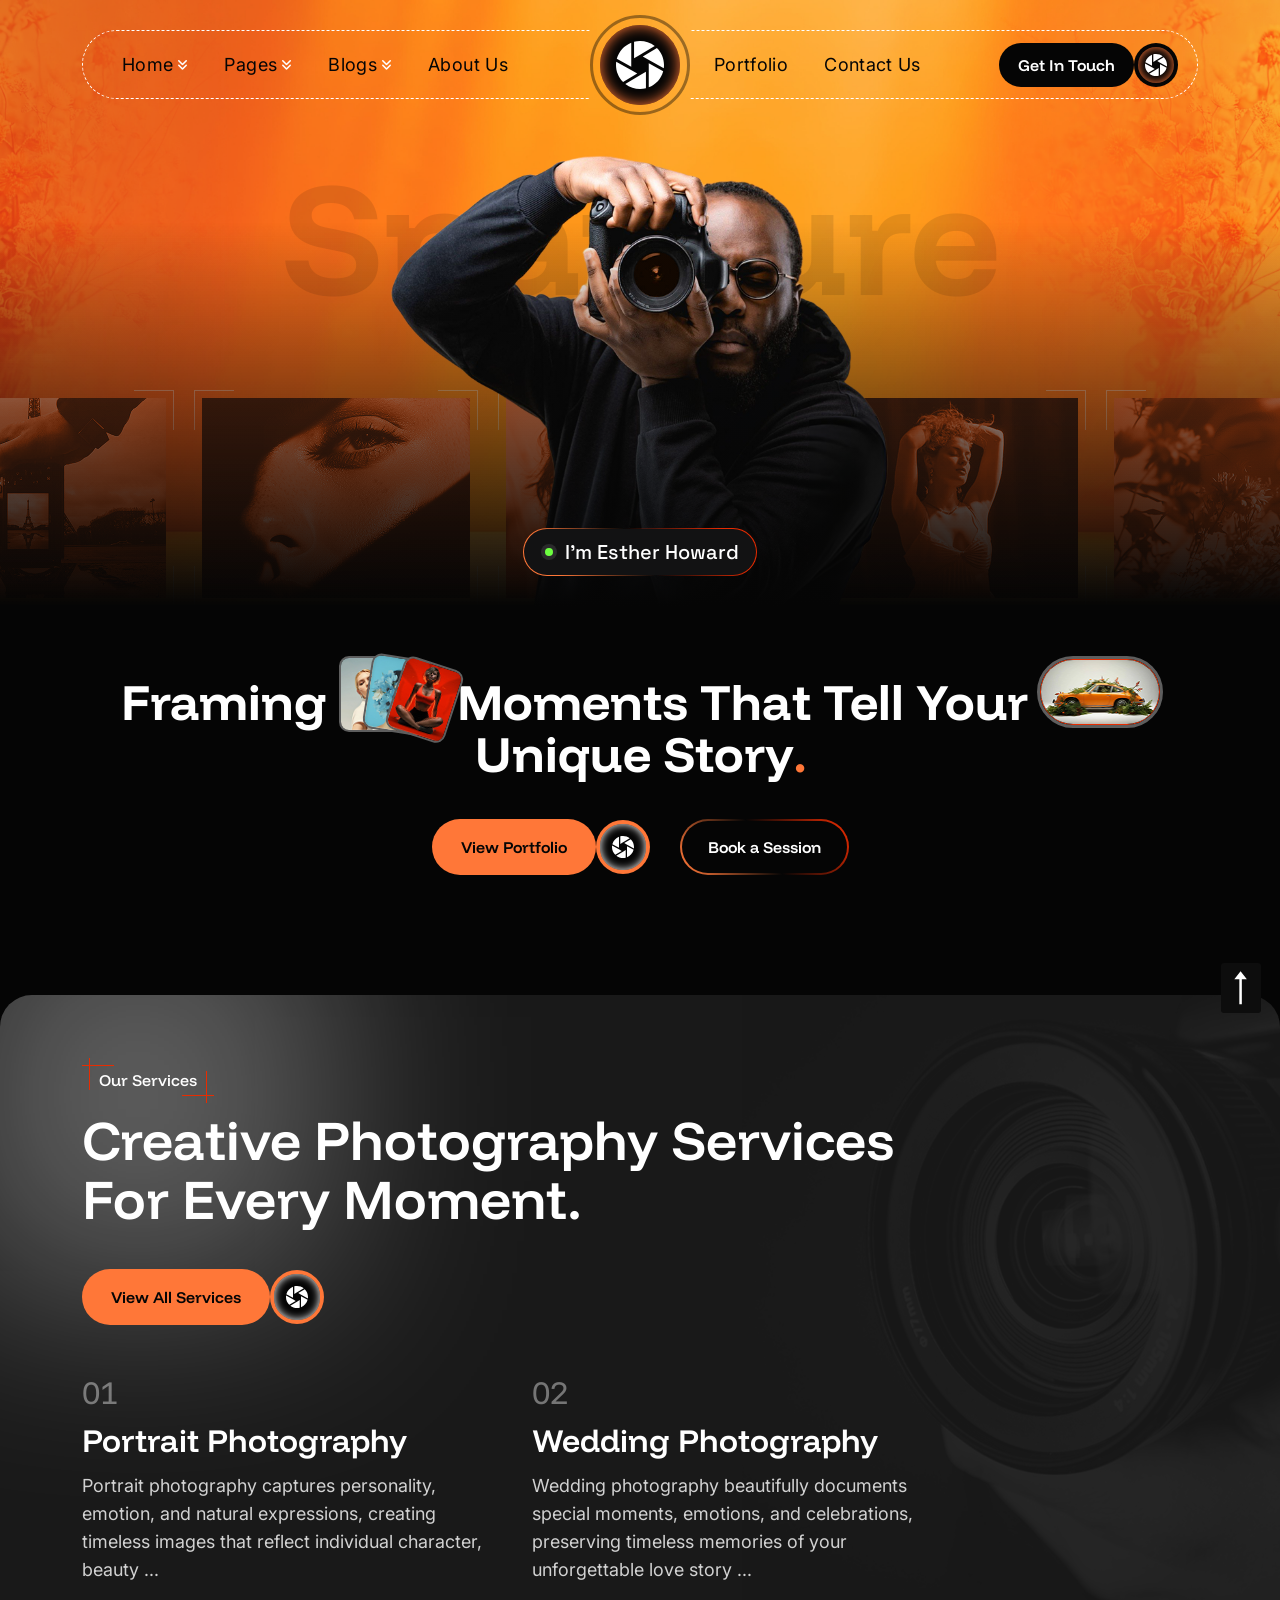
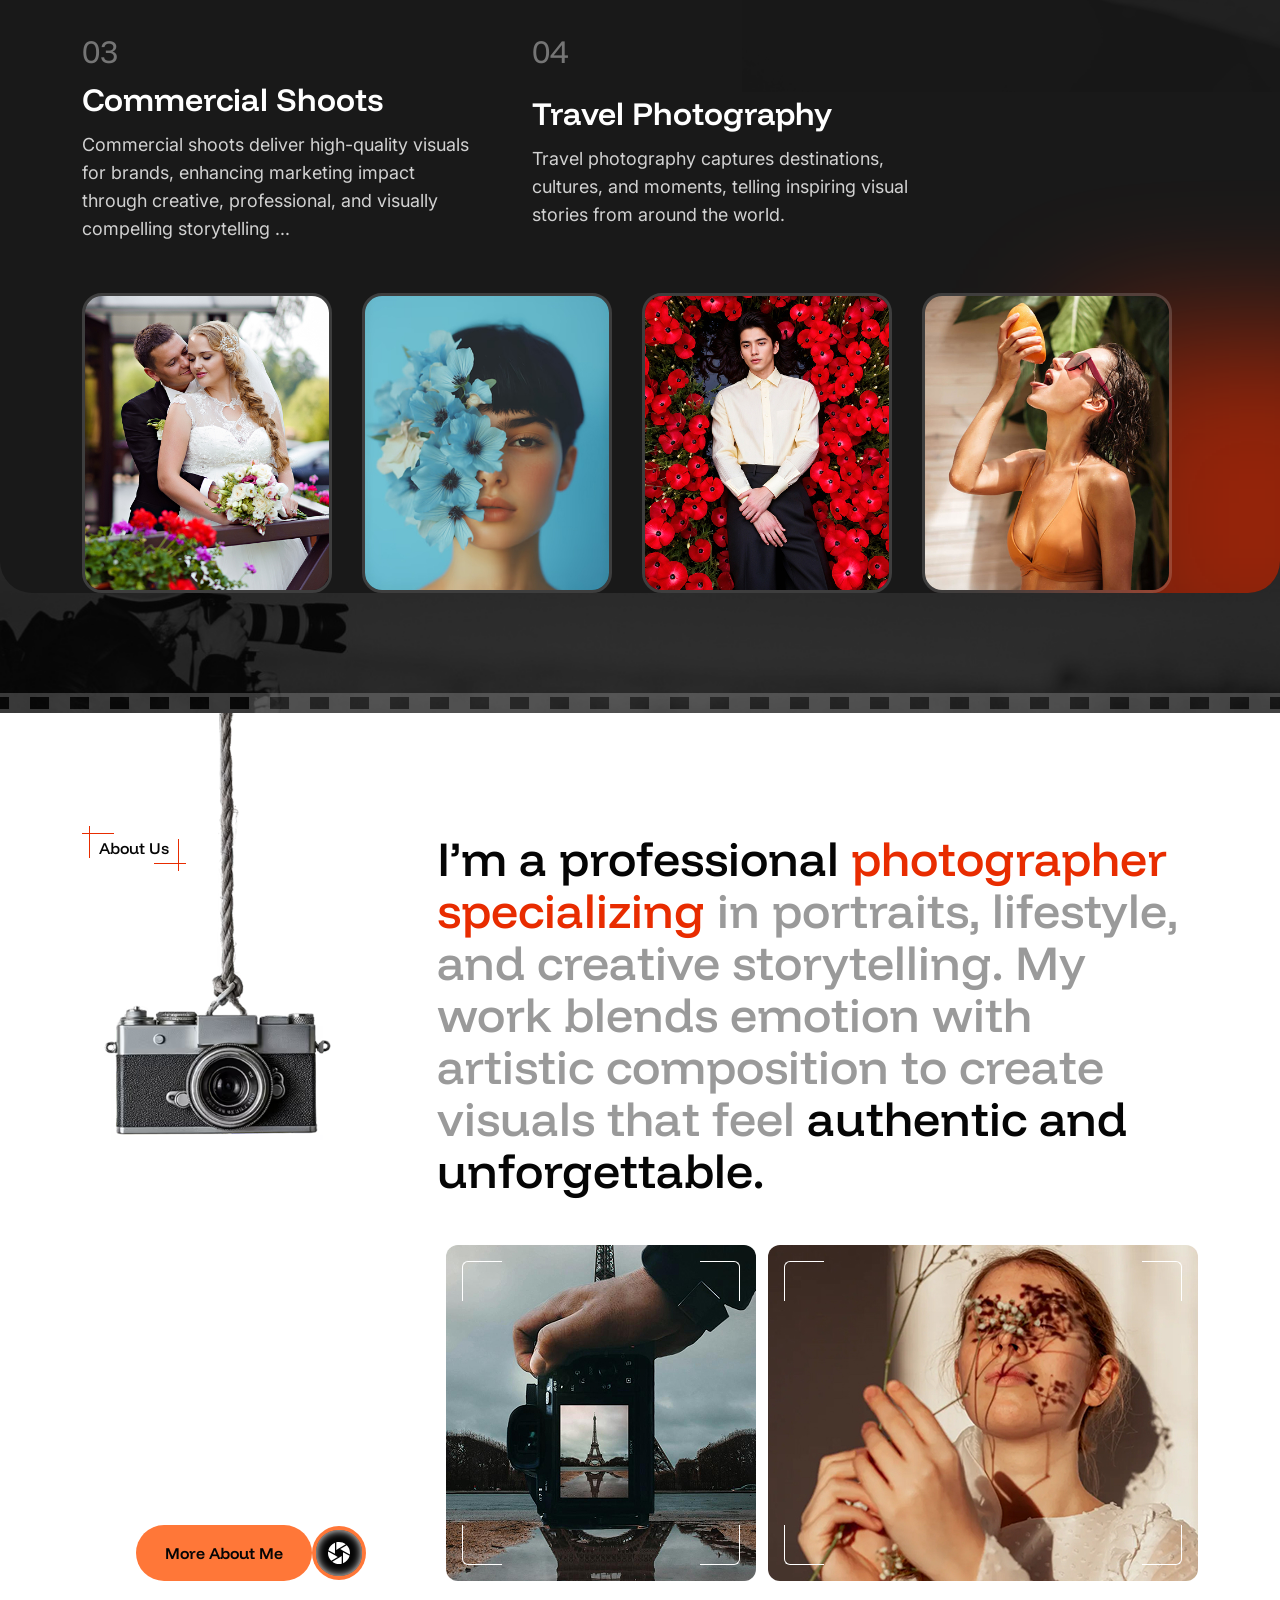
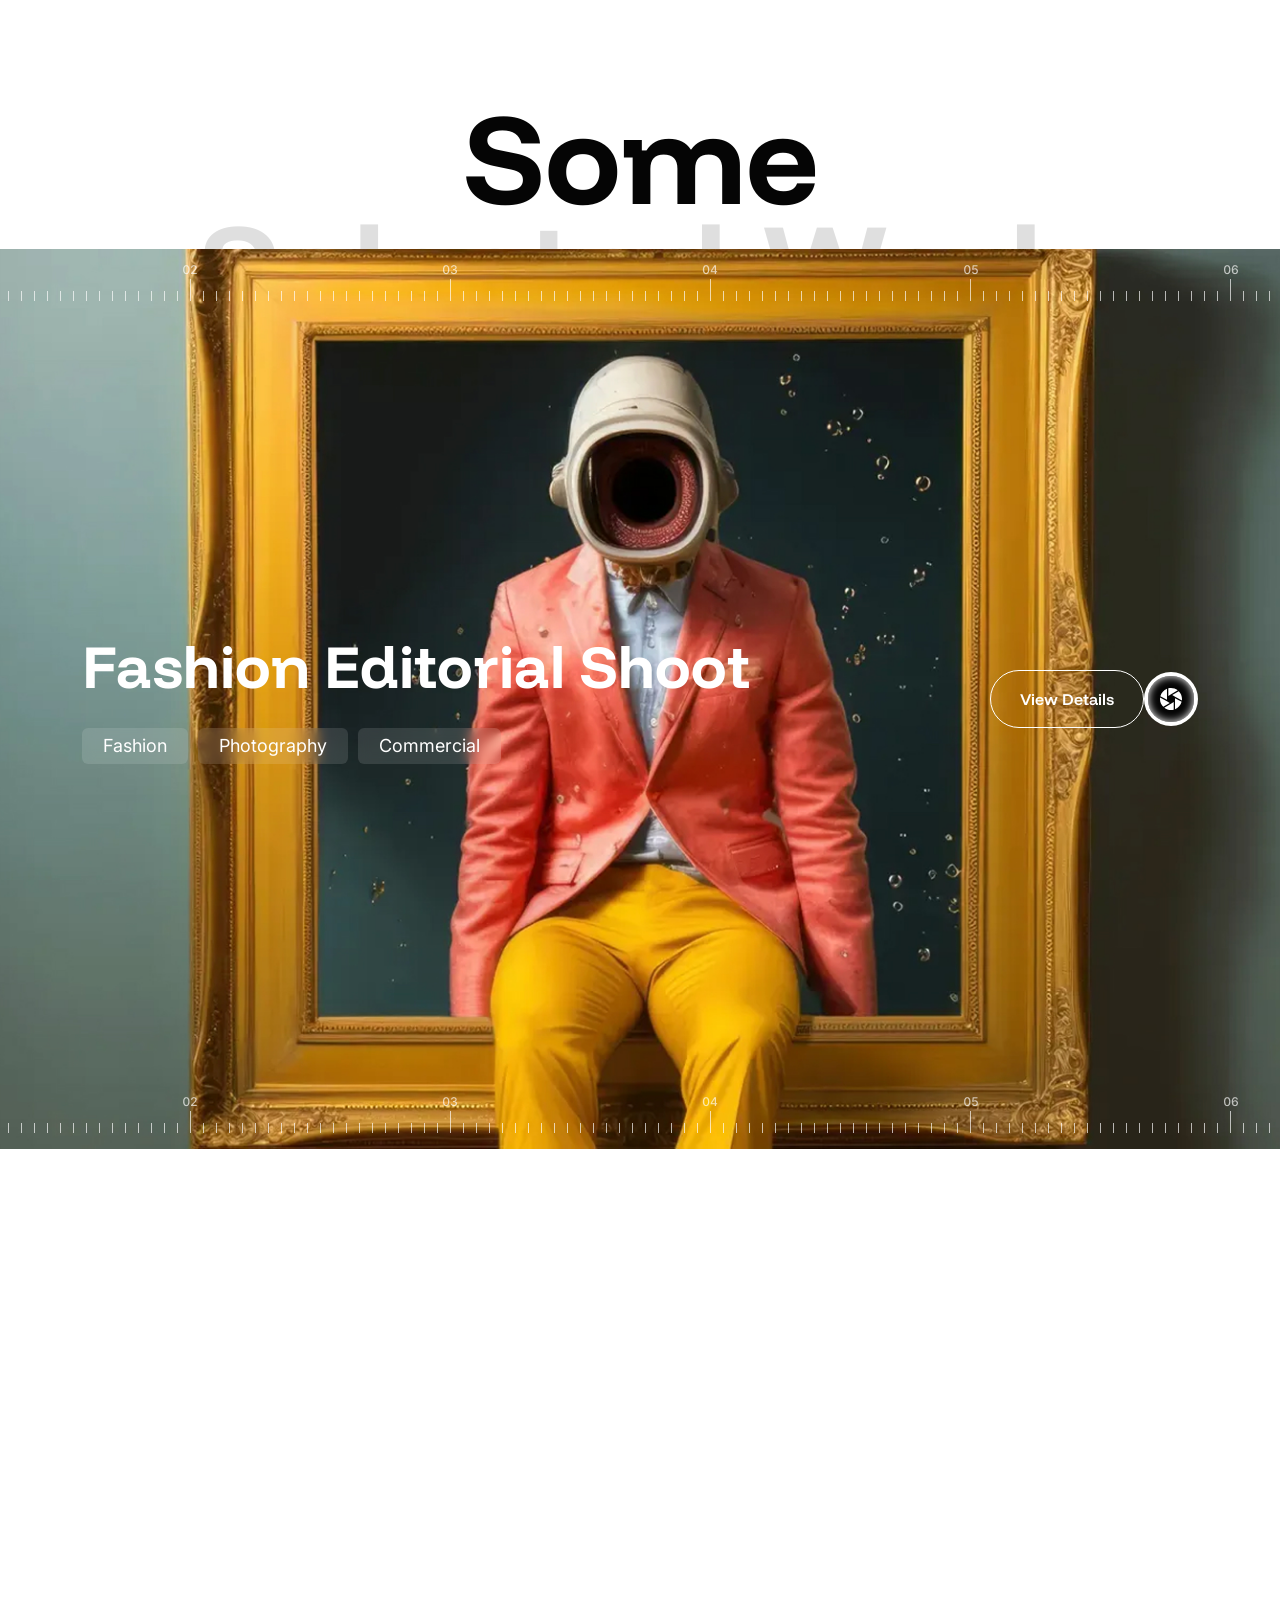
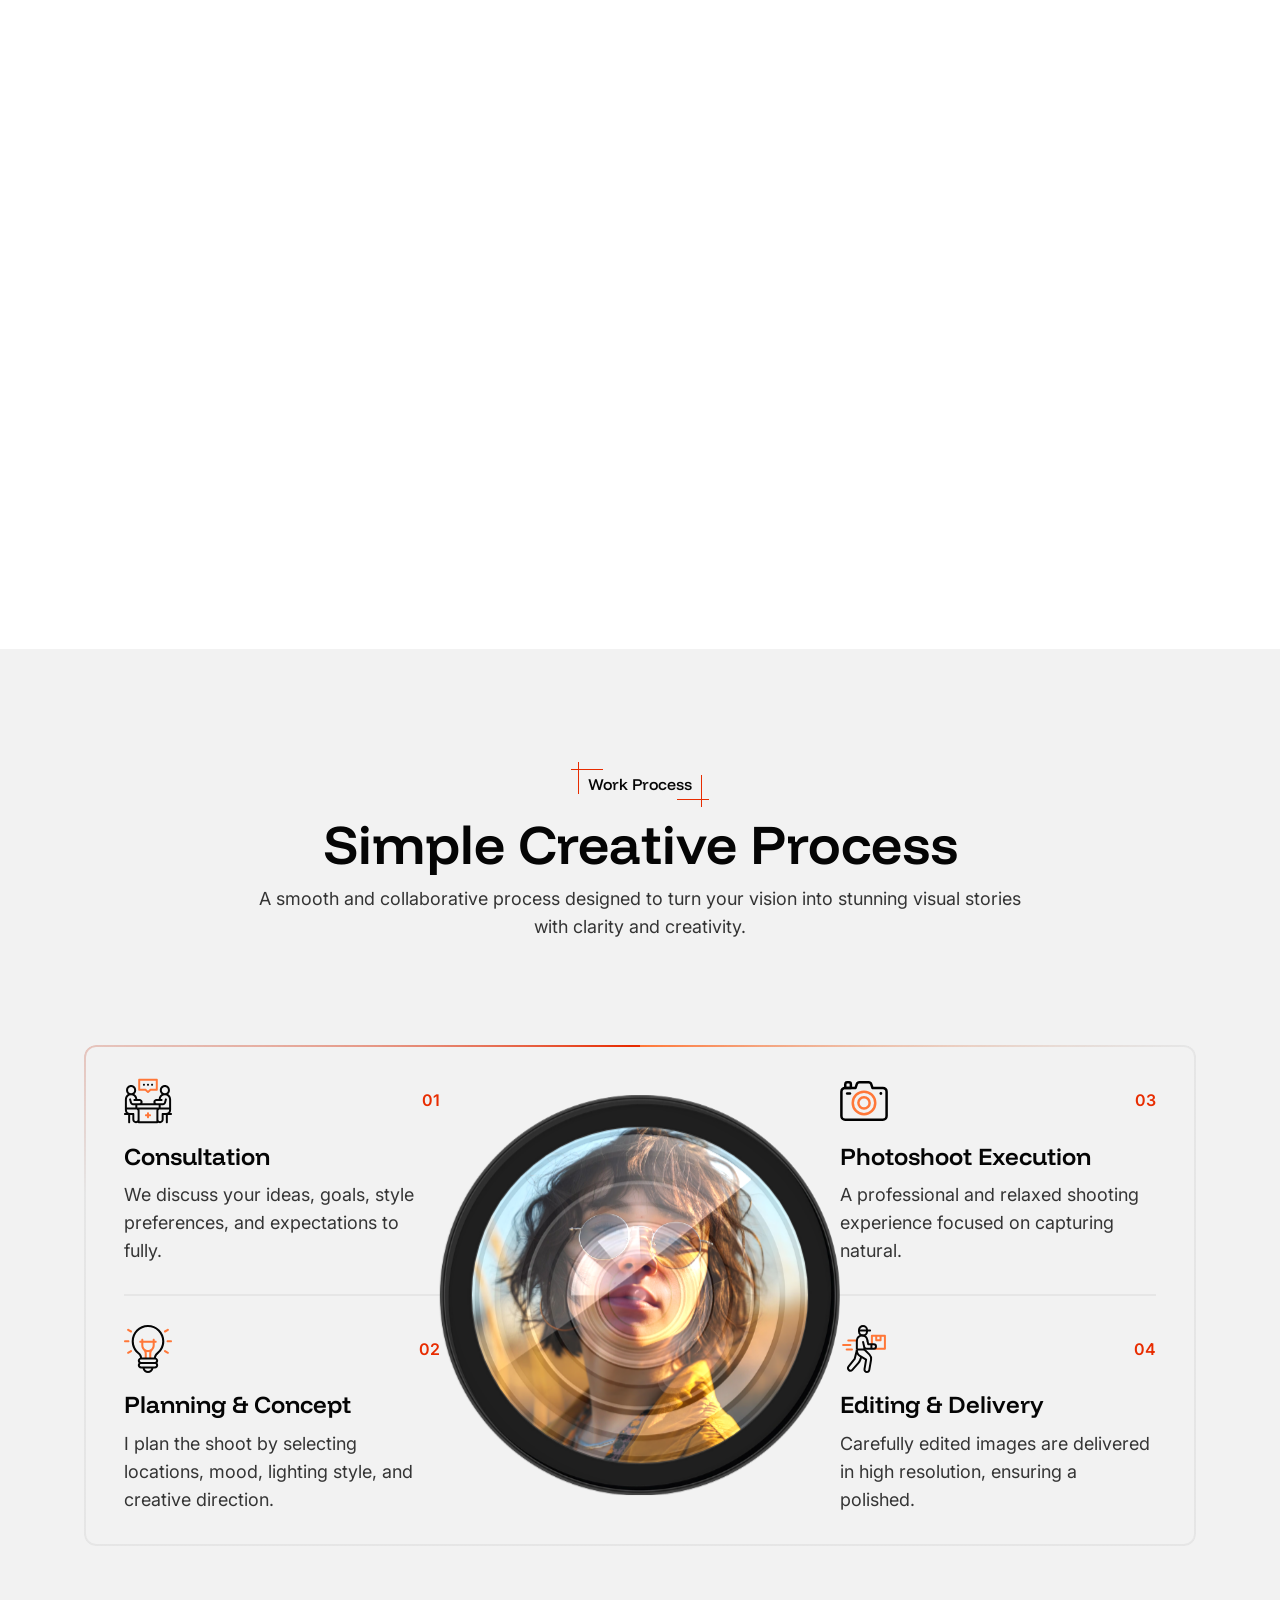
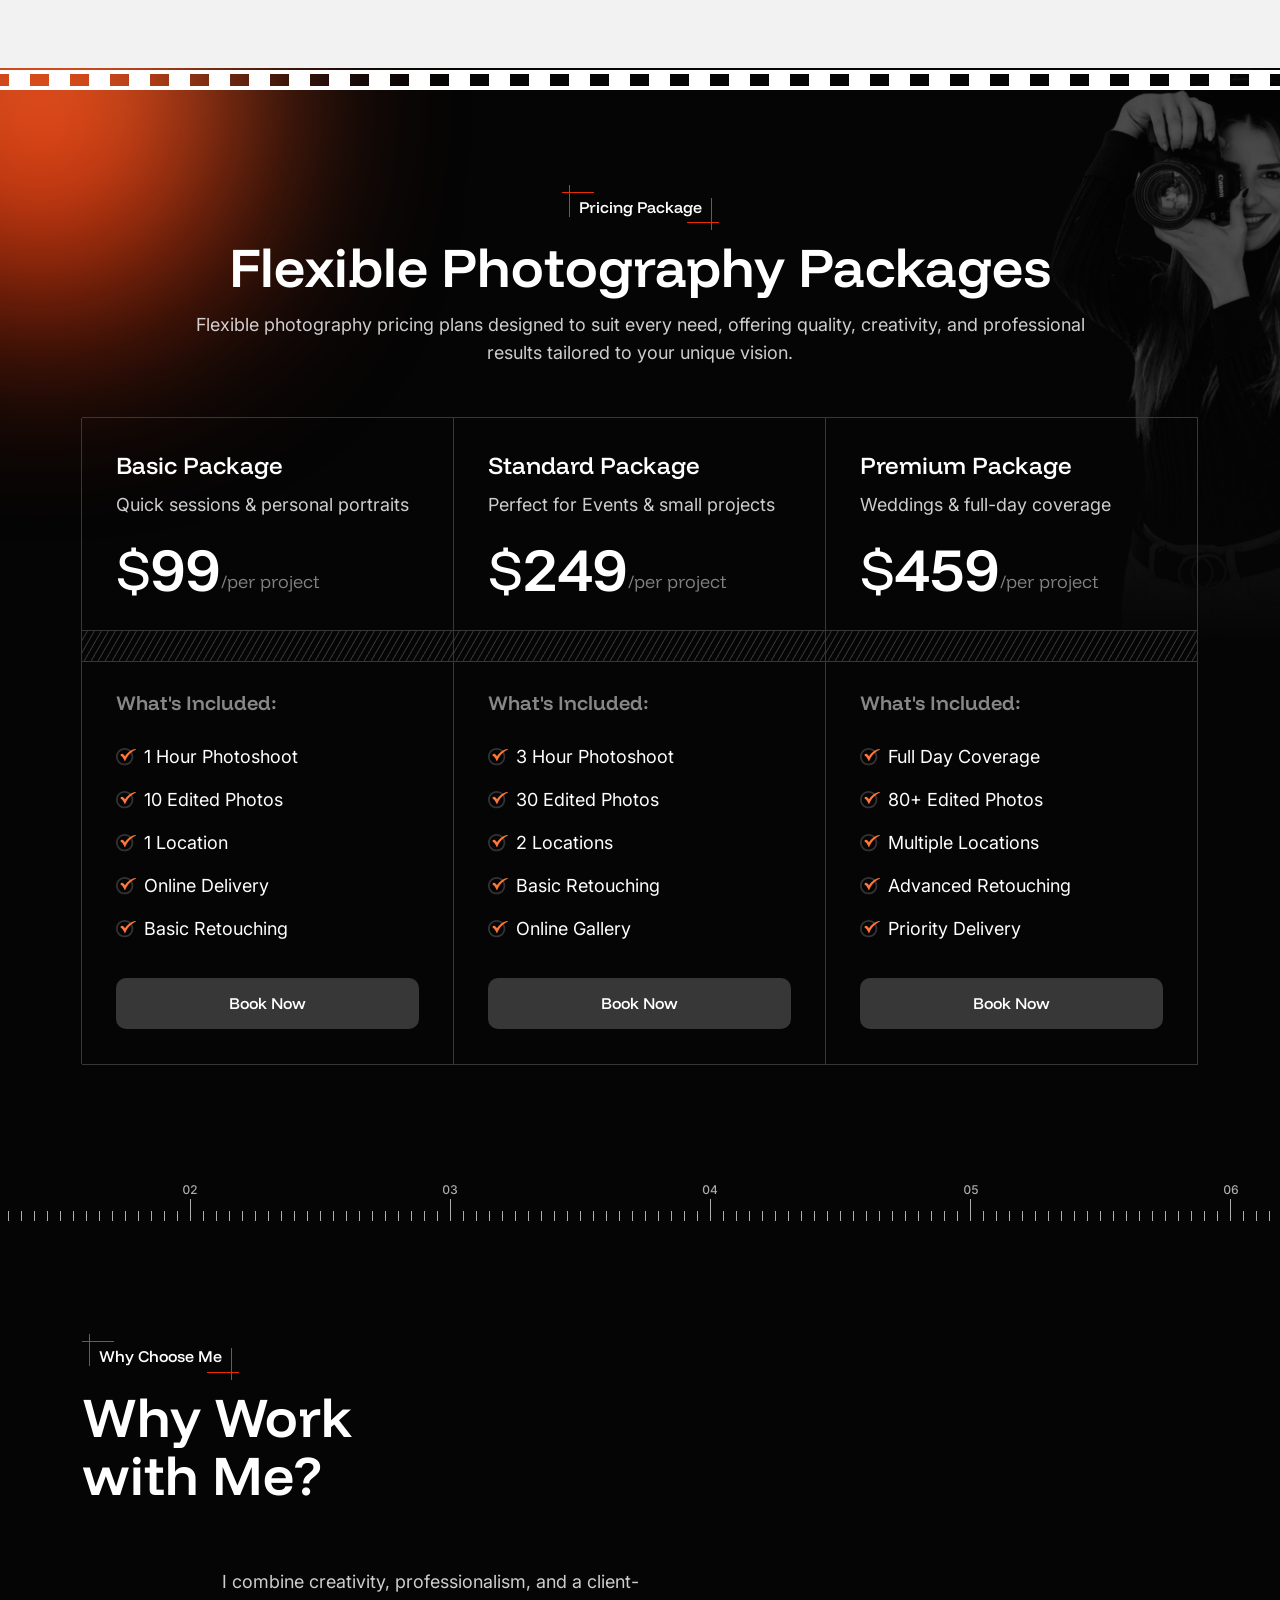
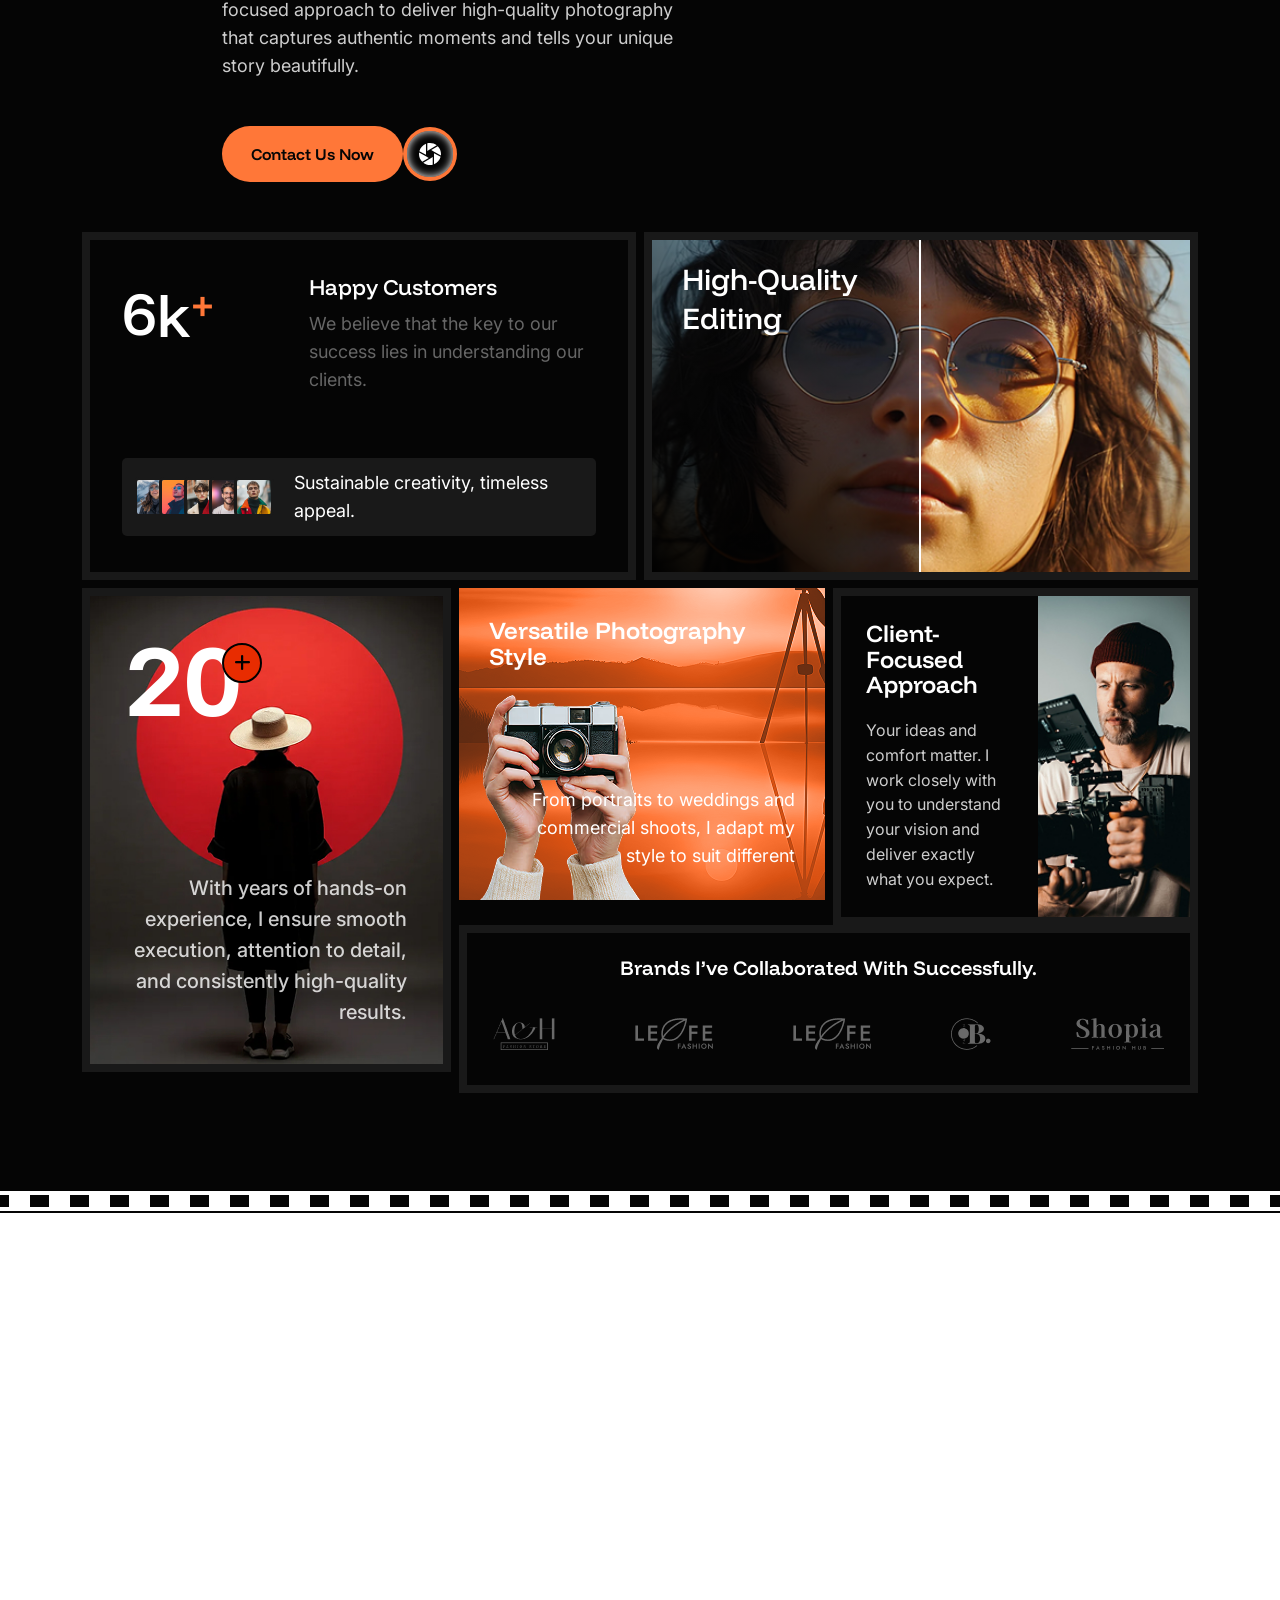
==== commit e9d54a71: "h2-60%" ====
--- a/index-2.html
+++ b/index-2.html
@@ -182,153 +182,1128 @@
 
 
             <!-- hero-start -->
-            <section class="st-hero-2-area wa-p-relative wa-bg-default wa-fix" data-background="assets/img/hero/h2-bg-img.png">
-
-                <!-- title -->
-                <div class="container st-container-2">
-                    <h1 class="st-h-2 st-hero-2-title">Snapture</h1>
-                </div>
-
-                <!-- slider -->
-                <div class="st-hero-2-slider  st_h2_gallery_slider">
-                    <div class="swiper-wrapper">
-
-                        <!-- single-item -->
-                        <div class="swiper-slide">
-                            <div class="st-hero-2-slider-item ">
-                                <div class="line-1"></div>
-                                <div class="line-2"></div>
-                                <div class="line-3"></div>
-                                <div class="line-4"></div>
-                                <div class="img-elm wa-fix wa-img-cover">
-                                    <img src="assets/img/hero/h2-g-img-1.jpg" alt="">
-                                </div>
-                            </div>
-                        </div>
-
-                        <!-- single-item -->
-                        <div class="swiper-slide">
-                            <div class="st-hero-2-slider-item ">
-                                <div class="line-1"></div>
-                                <div class="line-2"></div>
-                                <div class="line-3"></div>
-                                <div class="line-4"></div>
-                                <div class="img-elm wa-fix wa-img-cover">
-                                    <img src="assets/img/hero/h2-g-img-2.jpg" alt="">
-                                </div>
-                            </div>
-                        </div>
-
-                        <!-- single-item -->
-                        <div class="swiper-slide">
-                            <div class="st-hero-2-slider-item ">
-                                <div class="line-1"></div>
-                                <div class="line-2"></div>
-                                <div class="line-3"></div>
-                                <div class="line-4"></div>
-                                <div class="img-elm wa-fix wa-img-cover">
-                                    <img src="assets/img/hero/h2-g-img-3.jpg" alt="">
-                                </div>
-                            </div>
-                        </div>
-
-                        <!-- single-item -->
-                        <div class="swiper-slide">
-                            <div class="st-hero-2-slider-item ">
-                                <div class="line-1"></div>
-                                <div class="line-2"></div>
-                                <div class="line-3"></div>
-                                <div class="line-4"></div>
-                                <div class="img-elm wa-fix wa-img-cover">
-                                    <img src="assets/img/hero/h2-g-img-4.jpg" alt="">
-                                </div>
-                            </div>
-                        </div>
-
-                        <!-- single-item -->
-                        <div class="swiper-slide">
-                            <div class="st-hero-2-slider-item ">
-                                <div class="line-1"></div>
-                                <div class="line-2"></div>
-                                <div class="line-3"></div>
-                                <div class="line-4"></div>
-                                <div class="img-elm wa-fix wa-img-cover">
-                                    <img src="assets/img/hero/h2-g-img-5.jpg" alt="">
-                                </div>
-                            </div>
-                        </div>
-
-                        <!-- single-item -->
-                        <div class="swiper-slide">
-                            <div class="st-hero-2-slider-item ">
-                                <div class="line-1"></div>
-                                <div class="line-2"></div>
-                                <div class="line-3"></div>
-                                <div class="line-4"></div>
-                                <div class="img-elm wa-fix wa-img-cover">
-                                    <img src="assets/img/hero/h2-g-img-6.jpg" alt="">
-                                </div>
-                            </div>
-                        </div>
-
-                        <!-- single-item -->
-                        <div class="swiper-slide">
-                            <div class="st-hero-2-slider-item ">
-                                <div class="line-1"></div>
-                                <div class="line-2"></div>
-                                <div class="line-3"></div>
-                                <div class="line-4"></div>
-                                <div class="img-elm wa-fix wa-img-cover">
-                                    <img src="assets/img/hero/h2-g-img-7.jpg" alt="">
-                                </div>
-                            </div>
-                        </div>
-
-                        <!-- single-item -->
-                        <div class="swiper-slide">
-                            <div class="st-hero-2-slider-item ">
-                                <div class="line-1"></div>
-                                <div class="line-2"></div>
-                                <div class="line-3"></div>
-                                <div class="line-4"></div>
-                                <div class="img-elm wa-fix wa-img-cover">
-                                    <img src="assets/img/hero/h2-g-img-8.jpg" alt="">
-                                </div>
-                            </div>
-                        </div>
-
-                    </div>
-                </div>
-
-                <!-- img -->
-                <div class="st-hero-2-man">
-                    <img src="assets/img/hero/h2-camera-man.png" alt="">
-
-                    <img src="assets/img/hero/h2-flash.png" alt="" class="flash-img">
-                </div>
-
-                <!-- btn -->
-                <div class="st-hero-2-btn">
-                    <a href="#" aria-label="name" class="st-active-btn-2">
-                        <span class="btn-border">
-                            <span class="dot-elm">
+            <section class="st-hero-2-area wa-fix" >
+
+                <!-- hero-top -->
+                <div class="st-hero-2-top wa-p-relative wa-bg-default wa-fix" data-background="assets/img/hero/h2-bg-img.png">
+                    <!-- title -->
+                    <div class="container st-container-2">
+                        <h1 class="st-h-2 st-hero-2-title">Snapture</h1>
+                    </div>
+
+                    <!-- slider -->
+                    <div class="st-hero-2-slider  st_h2_gallery_slider">
+                        <div class="swiper-wrapper">
+
+                            <!-- single-item -->
+                            <div class="swiper-slide">
+                                <div class="st-hero-2-slider-item ">
+                                    <div class="line-1"></div>
+                                    <div class="line-2"></div>
+                                    <div class="line-3"></div>
+                                    <div class="line-4"></div>
+                                    <div class="img-elm wa-fix wa-img-cover">
+                                        <img src="assets/img/hero/h2-g-img-1.jpg" alt="">
+                                    </div>
+                                </div>
+                            </div>
+
+                            <!-- single-item -->
+                            <div class="swiper-slide">
+                                <div class="st-hero-2-slider-item ">
+                                    <div class="line-1"></div>
+                                    <div class="line-2"></div>
+                                    <div class="line-3"></div>
+                                    <div class="line-4"></div>
+                                    <div class="img-elm wa-fix wa-img-cover">
+                                        <img src="assets/img/hero/h2-g-img-2.jpg" alt="">
+                                    </div>
+                                </div>
+                            </div>
+
+                            <!-- single-item -->
+                            <div class="swiper-slide">
+                                <div class="st-hero-2-slider-item ">
+                                    <div class="line-1"></div>
+                                    <div class="line-2"></div>
+                                    <div class="line-3"></div>
+                                    <div class="line-4"></div>
+                                    <div class="img-elm wa-fix wa-img-cover">
+                                        <img src="assets/img/hero/h2-g-img-3.jpg" alt="">
+                                    </div>
+                                </div>
+                            </div>
+
+                            <!-- single-item -->
+                            <div class="swiper-slide">
+                                <div class="st-hero-2-slider-item ">
+                                    <div class="line-1"></div>
+                                    <div class="line-2"></div>
+                                    <div class="line-3"></div>
+                                    <div class="line-4"></div>
+                                    <div class="img-elm wa-fix wa-img-cover">
+                                        <img src="assets/img/hero/h2-g-img-4.jpg" alt="">
+                                    </div>
+                                </div>
+                            </div>
+
+                            <!-- single-item -->
+                            <div class="swiper-slide">
+                                <div class="st-hero-2-slider-item ">
+                                    <div class="line-1"></div>
+                                    <div class="line-2"></div>
+                                    <div class="line-3"></div>
+                                    <div class="line-4"></div>
+                                    <div class="img-elm wa-fix wa-img-cover">
+                                        <img src="assets/img/hero/h2-g-img-5.jpg" alt="">
+                                    </div>
+                                </div>
+                            </div>
+
+                            <!-- single-item -->
+                            <div class="swiper-slide">
+                                <div class="st-hero-2-slider-item ">
+                                    <div class="line-1"></div>
+                                    <div class="line-2"></div>
+                                    <div class="line-3"></div>
+                                    <div class="line-4"></div>
+                                    <div class="img-elm wa-fix wa-img-cover">
+                                        <img src="assets/img/hero/h2-g-img-6.jpg" alt="">
+                                    </div>
+                                </div>
+                            </div>
+
+                            <!-- single-item -->
+                            <div class="swiper-slide">
+                                <div class="st-hero-2-slider-item ">
+                                    <div class="line-1"></div>
+                                    <div class="line-2"></div>
+                                    <div class="line-3"></div>
+                                    <div class="line-4"></div>
+                                    <div class="img-elm wa-fix wa-img-cover">
+                                        <img src="assets/img/hero/h2-g-img-7.jpg" alt="">
+                                    </div>
+                                </div>
+                            </div>
+
+                            <!-- single-item -->
+                            <div class="swiper-slide">
+                                <div class="st-hero-2-slider-item ">
+                                    <div class="line-1"></div>
+                                    <div class="line-2"></div>
+                                    <div class="line-3"></div>
+                                    <div class="line-4"></div>
+                                    <div class="img-elm wa-fix wa-img-cover">
+                                        <img src="assets/img/hero/h2-g-img-8.jpg" alt="">
+                                    </div>
+                                </div>
+                            </div>
+
+                        </div>
+                    </div>
+
+                    <!-- img -->
+                    <div class="st-hero-2-man">
+                        <img src="assets/img/hero/h2-camera-man.png" alt="">
+
+                        <img src="assets/img/hero/h2-flash.png" alt="" class="flash-img">
+                    </div>
+
+                    <!-- btn -->
+                    <div class="st-hero-2-btn">
+                        <a href="#" aria-label="name" class="st-active-btn-2">
+                            <span class="btn-border">
+                                <span class="dot-elm">
+                                </span>
+                                <span class="text">I'm Esther Howard</span>
                             </span>
-                            <span class="text">I'm Esther Howard</span>
-                        </span>
-                    </a>
-                </div>
-
-                <div class="st-hero-2-bg-shape-1">
-                    <img src="assets/img/hero/h2-bg-shape-1.png" alt="">
-                </div>
-
-                <div class="st-hero-2-bg-shape-2">
-                    <img src="assets/img/hero/h2-bg-shape-2.png" alt="">
+                        </a>
+                    </div>
+
+                    <div class="st-hero-2-bg-shape-1">
+                        <img src="assets/img/hero/h2-bg-shape-1.png" alt="">
+                    </div>
+
+                    <div class="st-hero-2-bg-shape-2">
+                        <img src="assets/img/hero/h2-bg-shape-2.png" alt="">
+                    </div>
+                </div>
+
+                <!-- hero-bottom -->
+                <div class="st-hero-2-bottom wa-p-relative">
+                    <div class="container st-container-2">
+                        <div class="st-hero-2-bottom-wrap">
+                            <!-- title -->
+                            <h2 class="st-hero-2-bottom-title st-h-2">
+                                Framing
+                                <span class="img-elm">
+                                    <span class="img-elm-single wa-fix wa-img-cover">
+                                        <img src="assets/img/hero/h2-title-img-1.jpg" alt="">
+                                    </span>
+                                    <span class="img-elm-single wa-fix wa-img-cover">
+                                        <img src="assets/img/hero/h2-title-img-2.jpg" alt="">
+                                    </span>
+                                    <span class="img-elm-single wa-fix wa-img-cover">
+                                        <img src="assets/img/hero/h2-title-img-3.jpg" alt="">
+                                    </span>
+                                </span>
+                                Moments That Tell Your
+                                <span class="img-elm-single-2 wa-fix wa-img-cover">
+                                    <img src="assets/img/hero/h2-title-img-4.jpg" alt="">
+                                </span>
+                                Unique Story<span class="dot">.</span>
+                            </h2>
+
+                            <!-- btn-wrap -->
+                            <div class="st-hero-2-bottom-btn">
+                                <a href="#" aria-label="name" class="st-pr-btn-2">
+                                    <span class="icon-2">
+                                        <span class="icon-box">
+                                            <img src="assets/img/vector/btn-2-icon.svg" alt="">
+                                        </span>
+                                    </span>
+                                    <span class="text">
+                                        View Portfolio
+                                    </span>
+                                    <span class="icon">
+                                        <span class="icon-box">
+                                            <img src="assets/img/vector/btn-2-icon.svg" alt="">
+                                        </span>
+                                    </span>
+                                </a>
+
+                                <a href="#" aria-label="name" class="st-sd-btn-2">
+                                    <span class="btn-border">
+                                        <span class="text">Book a Session</span>
+                                    </span>
+                                </a>
+                            </div>
+                        </div>
+                    </div>
                 </div>
             </section>
             <!-- hero-end -->
 
-
+            <!-- services-start -->
+            <section class="st-services-2-area pb-120">
+                <div class="st-services-2-pin">
+                    <div class="st-services-2-vh">
+                        <div class="st-services-2-container">
+                            <div class="st-services-2-container-bg-img">
+                                <img src="assets/img/services/s2-bg-img-1.png" alt="">
+                            </div>
+                            <div class="st-services-2-container-bg-shape-1"></div>
+                            <div class="st-services-2-container-bg-shape-2"></div>
+                            <div class="container st-container-2">
+
+                                <!-- section-title -->
+                                <div class="st-services-2-sec-title">
+                                    <div class="left">
+                                        <!-- subtitle -->
+                                        <h4 class="st-subtitle-2">
+                                            <span class="text">Our Services</span>
+                                            <span class="line-1"></span>
+                                            <span class="line-2"></span>
+                                            <span class="line-3"></span>
+                                            <span class="line-4"></span>
+                                        </h4>
+
+                                        <!-- title -->
+                                        <h2 class="st-sec-title-2">Creative Photography Services For Every Moment.</h2>
+                                    </div>
+                                    <div class="right">
+                                        <a href="#" aria-label="name" class="st-pr-btn-2">
+                                            <span class="icon-2">
+                                                <span class="icon-box">
+                                                    <img src="assets/img/vector/btn-2-icon.svg" alt="">
+                                                </span>
+                                            </span>
+                                            <span class="text">
+                                                View All Services
+                                            </span>
+                                            <span class="icon">
+                                                <span class="icon-box">
+                                                    <img src="assets/img/vector/btn-2-icon.svg" alt="">
+                                                </span>
+                                            </span>
+                                        </a>
+                                    </div>
+                                </div>
+
+                                <div class="st-services-2-wrap">
+                                    <!-- left -->
+                                    <div class="st-services-2-left">
+                                        <!-- item -->
+                                        <div class="st-services-2-item">
+
+                                            <!-- single-item -->
+                                            <div class="st-services-2-item-single active">
+                                                <h4 class="st-h-2 number">01</h4>
+                                                <div class="content-wrap">
+                                                    <h3 class="st-h-2 title">
+                                                        <a href="#" aria-label="name">Portrait Photography</a>
+                                                    </h3>
+                                                    <p class="st-p-2 disc">Portrait photography captures personality, emotion, and natural expressions, creating timeless images that reflect individual character, beauty ...</p>
+                                                </div>
+                                            </div>
+
+                                            <!-- single-item -->
+                                            <div class="st-services-2-item-single">
+                                                <h4 class="st-h-2 number">02</h4>
+                                                <div class="content-wrap">
+                                                    <h3 class="st-h-2 title">
+                                                        <a href="#" aria-label="name">Wedding Photography</a>
+                                                    </h3>
+                                                    <p class="st-p-2 disc">Wedding photography beautifully documents special moments, emotions, and celebrations, preserving timeless memories of your unforgettable love story ...</p>
+                                                </div>
+                                            </div>
+
+                                            <!-- single-item -->
+                                            <div class="st-services-2-item-single">
+                                                <h4 class="st-h-2 number">03</h4>
+                                                <div class="content-wrap">
+                                                    <h3 class="st-h-2 title">
+                                                        <a href="#" aria-label="name">Commercial Shoots</a>
+                                                    </h3>
+                                                    <p class="st-p-2 disc">Commercial shoots deliver high-quality visuals for brands, enhancing marketing impact through creative, professional, and visually compelling storytelling ...</p>
+                                                </div>
+                                            </div>
+
+                                            <!-- single-item -->
+                                            <div class="st-services-2-item-single">
+                                                <h4 class="st-h-2 number">04</h4>
+                                                <div class="content-wrap">
+                                                    <h3 class="st-h-2 title">
+                                                        <a href="#" aria-label="name">Travel Photography</a>
+                                                    </h3>
+                                                    <p class="st-p-2 disc">Travel photography captures destinations, cultures, and moments, telling inspiring visual stories from around the world.</p>
+                                                </div>
+                                            </div>
+                                        </div>
+                                    </div>
+
+                                    <!-- right -->
+                                    <div class="st-services-2-right">
+                                        <div class="st-services-2-item-img">
+
+                                            <!-- single-img -->
+                                            <div class="st-services-2-item-img-single wa-fix wa-img-cover wa_magnifier_lens">
+                                                <img src="assets/img/services/s2-img-1.jpg" alt="">
+                                                <div class="wa_magnifier_lens_circle"></div>
+                                            </div>
+
+                                            <!-- single-img -->
+                                            <div class="st-services-2-item-img-single wa-fix wa-img-cover wa_magnifier_lens">
+                                                <img src="assets/img/services/s2-img-4.jpg" alt="">
+                                                <div class="wa_magnifier_lens_circle"></div>
+                                            </div>
+
+                                            <!-- single-img -->
+                                            <div class="st-services-2-item-img-single wa-fix wa-img-cover wa_magnifier_lens">
+                                                <img src="assets/img/services/s2-img-2.jpg" alt="">
+                                                <div class="wa_magnifier_lens_circle"></div>
+                                            </div>
+
+                                            <!-- single-img -->
+                                            <div class="st-services-2-item-img-single wa-fix wa-img-cover wa_magnifier_lens">
+                                                <img src="assets/img/services/s2-img-3.jpg" alt="">
+                                                <div class="wa_magnifier_lens_circle"></div>
+                                            </div>
+                                        </div>
+                                    </div>
+                                </div>
+                            </div>
+                        </div>
+                    </div>
+                </div>
+
+
+                <div class="st-services-2-bg-img wa-fix wa-img-cover">
+                    <img src="assets/img/services/s2-bg-img-2.png" alt="">
+                </div>
+                <div class="st-services-2-marquee wa_marquee" data-speed="50">
+                    <div class="st-services-2-marquee-item">
+                        <div class="single-item">
+                            <img src="assets/img/services/s2-dot-line.png" alt="">
+                        </div>
+                        <div class="single-item">
+                            <img src="assets/img/services/s2-dot-line.png" alt="">
+                        </div>
+                    </div>
+                </div>
+            </section>
+            <!-- services-end -->
+
+            <!-- about-start -->
+            <section class="st-about-2-area pt-120 pb-120 wa-p-relative wa-fix">
+                <div class="st-about-2-camera-img">
+                    <img src="assets/img/about/a2-camera.png" alt="">
+                </div>
+                <div class="container st-container-2">
+                    <!-- section-title -->
+                    <div class="st-about-2-sec-title">
+                        <!-- subtitle -->
+                        <h4 class="st-subtitle-2 has-black">
+                            <span class="text">About Us</span>
+                            <span class="line-1"></span>
+                            <span class="line-2"></span>
+                            <span class="line-3"></span>
+                            <span class="line-4"></span>
+                        </h4>
+
+                        <h3 class="st-h-2 main-title">
+                            I’m a professional <span class="has-clr">photographer specializing</span> <span class="has-opacity">in portraits, lifestyle, and creative storytelling. My work blends emotion with artistic composition to create visuals that feel</span> authentic and unforgettable.
+                        </h3>
+                    </div>
+
+                    <div class="st-about-2-wrap">
+
+                        <div class="st-about-2-btn">
+                            <a href="#" aria-label="name" class="st-pr-btn-2">
+                                <span class="icon-2">
+                                    <span class="icon-box">
+                                        <img src="assets/img/vector/btn-2-icon.svg" alt="">
+                                    </span>
+                                </span>
+                                <span class="text">
+                                    More About Me
+                                </span>
+                                <span class="icon">
+                                    <span class="icon-box">
+                                        <img src="assets/img/vector/btn-2-icon.svg" alt="">
+                                    </span>
+                                </span>
+                            </a>
+                        </div>
+
+                        <!-- right-img -->
+                        <div class="st-about-2-img">
+                            <!-- single-img -->
+                            <div class="st-about-2-img-single wa-fix wa-img-cover wa_magnifier_lens">
+                                <img src="assets/img/about/a2-img-1.jpg" alt="">
+
+                                <span class="line-1"></span>
+                                <span class="line-2"></span>
+                                <span class="line-3"></span>
+                                <span class="line-4"></span>
+
+                                <div class="wa_magnifier_lens_circle"></div>
+                            </div>
+                            <!-- single-img -->
+                            <div class="st-about-2-img-single wa-fix wa-img-cover wa_magnifier_lens">
+                                <img src="assets/img/about/a2-img-2.jpg" alt="">
+
+                                <span class="line-1"></span>
+                                <span class="line-2"></span>
+                                <span class="line-3"></span>
+                                <span class="line-4"></span>
+                                <div class="wa_magnifier_lens_circle"></div>
+                            </div>
+                        </div>
+                    </div>
+                </div>
+            </section>
+            <!-- about-end -->
+
+            <!-- projects-start -->
+            <section class="st-projects-2-area wa-p-relative ">
+                <div class="container st-container-2">
+                    <h2 class="st-h-2 st-projects-2-sec-title">
+                        Some
+                        <span>Selected Work</span>
+                    </h2>
+                </div>
+                <div class="st-projects-2-height">
+                    <div class="st-projects-2-pin">
+                        <div class="st-projects-2-item wa-fix">
+
+                            <!-- single-item -->
+                            <div class="st-projects-2-item-single wa-bg-default wa-fix wa-p-relative" data-background="assets/img/projects/p2-img-1.jpg">
+                                <div class="bg-shape-1" data-background="assets/img/projects/p2-img-shape-1.png"></div>
+                                <div class="bg-shape-2" data-background="assets/img/projects/p2-img-shape-1.png"></div>
+
+                                <!-- content -->
+                                <div class="container st-container-2">
+                                    <div class="content-wrap">
+                                        <div class="left-content">
+                                            <h3 class="st-h-2 title">
+                                                <a href="#" aria-label="name">Fashion Editorial Shoot</a>
+                                            </h3>
+                                            <ul class="wa-ul tags-list">
+                                                <li class="st-p-2">
+                                                    Fashion
+                                                </li>
+                                                <li class="st-p-2">
+                                                    Photography
+                                                </li>
+                                                <li class="st-p-2">
+                                                    Commercial
+                                                </li>
+                                            </ul>
+                                        </div>
+                                        <div class="right-btn">
+                                            <a href="#" aria-label="name" class="st-pr-btn-2">
+                                                <span class="icon-2">
+                                                    <span class="icon-box">
+                                                        <img src="assets/img/vector/btn-2-icon.svg" alt="">
+                                                    </span>
+                                                </span>
+                                                <span class="text">
+                                                    View Details
+                                                </span>
+                                                <span class="icon">
+                                                    <span class="icon-box">
+                                                        <img src="assets/img/vector/btn-2-icon.svg" alt="">
+                                                    </span>
+                                                </span>
+                                            </a>
+                                        </div>
+                                    </div>
+                                </div>
+
+
+                            </div>
+
+                            <!-- single-item -->
+                            <div class="st-projects-2-item-single wa-bg-default wa-fix wa-p-relative" data-background="assets/img/projects/p2-img-2.jpg">
+                                <div class="bg-shape-1" data-background="assets/img/projects/p2-img-shape-1.png"></div>
+                                <div class="bg-shape-1" data-background="assets/img/projects/p2-img-shape-1.png"></div>
+                                <div class="bg-shape-2" data-background="assets/img/projects/p2-img-shape-1.png"></div>
+
+                                <!-- content -->
+                                <div class="container st-container-2">
+                                    <div class="content-wrap">
+                                        <div class="left-content">
+                                            <h3 class="st-h-2 title">
+                                                <a href="#" aria-label="name">Lifestyle Storytelling</a>
+                                            </h3>
+                                            <ul class="wa-ul tags-list">
+                                                <li class="st-p-2">
+                                                    Fashion
+                                                </li>
+                                                <li class="st-p-2">
+                                                    Photography
+                                                </li>
+                                                <li class="st-p-2">
+                                                    Commercial
+                                                </li>
+                                            </ul>
+                                        </div>
+                                        <div class="right-btn">
+                                            <a href="#" aria-label="name" class="st-pr-btn-2">
+                                                <span class="icon-2">
+                                                    <span class="icon-box">
+                                                        <img src="assets/img/vector/btn-2-icon.svg" alt="">
+                                                    </span>
+                                                </span>
+                                                <span class="text">
+                                                    View Details
+                                                </span>
+                                                <span class="icon">
+                                                    <span class="icon-box">
+                                                        <img src="assets/img/vector/btn-2-icon.svg" alt="">
+                                                    </span>
+                                                </span>
+                                            </a>
+                                        </div>
+                                    </div>
+                                </div>
+
+                            </div>
+
+                            <!-- single-item -->
+                            <div class="st-projects-2-item-single wa-bg-default wa-fix wa-p-relative" data-background="assets/img/projects/p2-img-3.jpg">
+                                <div class="bg-shape-1" data-background="assets/img/projects/p2-img-shape-1.png"></div>
+                                <div class="bg-shape-2" data-background="assets/img/projects/p2-img-shape-1.png"></div>
+
+                                <!-- content -->
+                                <div class="container st-container-2">
+                                    <div class="content-wrap">
+                                        <div class="left-content">
+                                            <h3 class="st-h-2 title">
+                                                <a href="#" aria-label="name">Elegant Wedding Story</a>
+                                            </h3>
+                                            <ul class="wa-ul tags-list">
+                                                <li class="st-p-2">
+                                                    Fashion
+                                                </li>
+                                                <li class="st-p-2">
+                                                    Photography
+                                                </li>
+                                                <li class="st-p-2">
+                                                    Commercial
+                                                </li>
+                                            </ul>
+                                        </div>
+                                        <div class="right-btn">
+                                            <a href="#" aria-label="name" class="st-pr-btn-2">
+                                                <span class="icon-2">
+                                                    <span class="icon-box">
+                                                        <img src="assets/img/vector/btn-2-icon.svg" alt="">
+                                                    </span>
+                                                </span>
+                                                <span class="text">
+                                                    View Details
+                                                </span>
+                                                <span class="icon">
+                                                    <span class="icon-box">
+                                                        <img src="assets/img/vector/btn-2-icon.svg" alt="">
+                                                    </span>
+                                                </span>
+                                            </a>
+                                        </div>
+                                    </div>
+                                </div>
+
+                            </div>
+
+                            <!-- single-item -->
+                            <div class="st-projects-2-item-single wa-bg-default wa-fix wa-p-relative" data-background="assets/img/projects/p2-img-4.jpg">
+                                <div class="bg-shape-1" data-background="assets/img/projects/p2-img-shape-1.png"></div>
+                                <div class="bg-shape-2" data-background="assets/img/projects/p2-img-shape-1.png"></div>
+
+                                <!-- content -->
+                                <div class="container st-container-2">
+                                    <div class="content-wrap">
+                                        <div class="left-content">
+                                            <h3 class="st-h-2 title">
+                                                <a href="#" aria-label="name">Fashion Editorial Shoot</a>
+                                            </h3>
+                                            <ul class="wa-ul tags-list">
+                                                <li class="st-p-2">
+                                                    Fashion
+                                                </li>
+                                                <li class="st-p-2">
+                                                    Photography
+                                                </li>
+                                                <li class="st-p-2">
+                                                    Commercial
+                                                </li>
+                                            </ul>
+                                        </div>
+                                        <div class="right-btn">
+                                            <a href="#" aria-label="name" class="st-pr-btn-2">
+                                                <span class="icon-2">
+                                                    <span class="icon-box">
+                                                        <img src="assets/img/vector/btn-2-icon.svg" alt="">
+                                                    </span>
+                                                </span>
+                                                <span class="text">
+                                                    View Details
+                                                </span>
+                                                <span class="icon">
+                                                    <span class="icon-box">
+                                                        <img src="assets/img/vector/btn-2-icon.svg" alt="">
+                                                    </span>
+                                                </span>
+                                            </a>
+                                        </div>
+                                    </div>
+                                </div>
+
+                            </div>
+
+                        </div>
+                    </div>
+                </div>
+            </section>
+            <!-- projects-end -->
+
+            <!-- process-start -->
+            <section class="st-process-2-area pt-120 pb-120">
+                <div class="container st-container-2">
+
+                    <!-- section-title -->
+                    <div class="st-process-2-sec-title text-center">
+                        <!-- subtitle -->
+                        <h4 class="st-subtitle-2 has-black">
+                            <span class="text">Work Process</span>
+                            <span class="line-1"></span>
+                            <span class="line-2"></span>
+                            <span class="line-3"></span>
+                            <span class="line-4"></span>
+                        </h4>
+
+                        <!-- title -->
+                        <h2 class="st-sec-title-2 has-black">Simple Creative Process</h2>
+
+                        <p class="st-p-2 sec-disc">
+                            A smooth and collaborative process designed to turn your vision into stunning visual stories with clarity and creativity.
+                        </p>
+                    </div>
+
+                    <div class="st-process-2-wrap wa-p-relative">
+                        <div class="st-process-2-wrap-line"></div>
+
+                        <div class="st-process-2-lens">
+                            <div class="st-process-2-lens-img">
+                                <img src="assets/img/process/p2-lens.png" alt="">
+                            </div>
+                            <div class="st-process-2-lens-man wa-fix st_process_2_slider">
+                                <div class="swiper-wrapper">
+                                    <div class="swiper-slide wa-img-cover">
+                                        <img src="assets/img/process/p2-img-1.jpg" alt="">
+                                    </div>
+                                    <div class="swiper-slide wa-img-cover">
+                                        <img src="assets/img/process/p2-img-2.jpg" alt="">
+                                    </div>
+                                    <div class="swiper-slide wa-img-cover">
+                                        <img src="assets/img/process/p2-img-3.jpg" alt="">
+                                    </div>
+                                    <div class="swiper-slide wa-img-cover">
+                                        <img src="assets/img/process/p2-img-4.jpg" alt="">
+                                    </div>
+                                </div>
+ 
+                            </div>
+                        </div>
+
+                        <div class="left-side">
+                            <!-- single-box -->
+                            <div class="st-process-2-box">
+                                <div class="icon-x-number">
+                                    <div class="icon-elm">
+                                        <img src="assets/img/process/p2-icon-1.svg" alt="">
+                                    </div>
+                                    <p class="st-p-2 number">01</p>
+                                </div>
+                                <h3 class="st-h-2 title">Consultation</h3>
+                                <p class="st-p-2 disc">We discuss your ideas, goals, style preferences, and expectations to fully.</p>
+                            </div>
+
+                            <!-- single-box -->
+                            <div class="st-process-2-box">
+                                <div class="icon-x-number">
+                                    <div class="icon-elm">
+                                        <img src="assets/img/process/p2-icon-2.svg" alt="">
+                                    </div>
+                                    <p class="st-p-2 number">02</p>
+                                </div>
+                                <h3 class="st-h-2 title">Planning & Concept</h3>
+                                <p class="st-p-2 disc">I plan the shoot by selecting locations, mood, lighting style, and creative direction.</p>
+                            </div>
+                        </div>
+                        <div class="right-side">
+                            <!-- single-box -->
+                            <div class="st-process-2-box">
+                                <div class="icon-x-number">
+                                    <div class="icon-elm">
+                                        <img src="assets/img/process/p2-icon-3.svg" alt="">
+                                    </div>
+                                    <p class="st-p-2 number">03</p>
+                                </div>
+                                <h3 class="st-h-2 title">Photoshoot Execution</h3>
+                                <p class="st-p-2 disc">A professional and relaxed shooting experience focused on capturing natural.</p>
+                            </div>
+
+                            <!-- single-box -->
+                            <div class="st-process-2-box">
+                                <div class="icon-x-number">
+                                    <div class="icon-elm">
+                                        <img src="assets/img/process/p2-icon-4.svg" alt="">
+                                    </div>
+                                    <p class="st-p-2 number">04</p>
+                                </div>
+                                <h3 class="st-h-2 title">Editing & Delivery</h3>
+                                <p class="st-p-2 disc">Carefully edited images are delivered in high resolution, ensuring a polished.</p>
+                            </div>
+                        </div>
+                    </div>
+                </div>
+            </section>
+            <!-- process-end -->
+
+            <!-- price-start -->
+            <section class="st-price-2-area  wa-p-relative wa-fix">
+                <div class="st-price-2-bg-glow"></div>
+                <!-- bg-img -->
+                <div class="st-price-2-bg-img">
+                    <img src="assets/img/price/p2-bg-img-1.png" alt="">
+                </div>
+
+                <!-- marquee -->
+                <div class="st-price-2-marquee-1 wa-fix wa_marquee d-block" data-speed="50">
+                    <div class="st-price-2-marquee-1-item">
+                        <div class="single-item">
+                            <img src="assets/img/price/p2-bg-line.png" alt="">
+                        </div>
+                        <div class="single-item">
+                            <img src="assets/img/price/p2-bg-line.png" alt="">
+                        </div>
+                    </div>
+                </div>
+
+                <div class="st-price-2-padding pt-100 pb-120">
+                    <div class="container st-container-2">
+
+                        <!-- section-title -->
+                        <div class="st-price-2-sec-title text-center mb-50">
+                            <!-- subtitle -->
+                            <h4 class="st-subtitle-2 ">
+                                <span class="text">Pricing Package</span>
+                                <span class="line-1"></span>
+                                <span class="line-2"></span>
+                                <span class="line-3"></span>
+                                <span class="line-4"></span>
+                            </h4>
+
+                            <!-- title -->
+                            <h2 class="st-sec-title-2 ">Flexible Photography Packages</h2>
+
+                            <p class="st-p-2 sec-disc">
+                                Flexible photography pricing plans designed to suit every need, offering quality, creativity, and professional results tailored to your unique vision.
+                            </p>
+                        </div>
+
+
+                        <div class="st-price-2-wrap wa-p-relative">
+                            <div class="star-icon-1">
+                                <img src="assets/img/price/p2-star-icon.svg" alt="">
+                            </div>
+                            <div class="star-icon-2">
+                                <img src="assets/img/price/p2-star-icon.svg" alt="">
+                            </div>
+                            <div class="star-icon-3">
+                                <img src="assets/img/price/p2-star-icon.svg" alt="">
+                            </div>
+                            <div class="star-icon-4">
+                                <img src="assets/img/price/p2-star-icon.svg" alt="">
+                            </div>
+
+                            <!-- single-card -->
+                            <div class="st-price-2-card">
+                                <div class="bg-img">
+                                    <img src="assets/img/price/p2-card-img.png" alt="">
+                                </div>
+                                <div class="bg-img-2">
+                                    <img src="assets/img/price/p2-card-img-2.png" alt="">
+                                </div>
+                                <h4 class="st-h-2 title">Basic Package</h4>
+                                <p class="st-p-2 disc">Quick sessions & personal portraits</p>
+                                <h4 class="price-elm st-h-2">
+                                    <span class="dollar-sing">$</span>99<span class="time">/per project</span>
+                                </h4>
+                                <div class="dvr-line" data-background="assets/img/price/p2-card-line.png"></div>
+                                <h5 class="st-h-2 subtitle">What's Included:</h5>
+                                <ul class="wa-ul features-list">
+                                    <li class="st-p-2">
+                                        <img src="assets/img/price/p2-check.svg" alt="">
+                                        1 Hour Photoshoot
+                                    </li>
+                                    <li class="st-p-2">
+                                        <img src="assets/img/price/p2-check.svg" alt="">
+                                        10 Edited Photos
+                                    </li>
+                                    <li class="st-p-2">
+                                        <img src="assets/img/price/p2-check.svg" alt="">
+                                        1 Location
+                                    </li>
+                                    <li class="st-p-2">
+                                        <img src="assets/img/price/p2-check.svg" alt="">
+                                        Online Delivery
+                                    </li>
+                                    <li class="st-p-2">
+                                        <img src="assets/img/price/p2-check.svg" alt="">
+                                        Basic Retouching
+                                    </li>
+                                </ul>
+
+                                <a href="#" aria-label="name" class="st-h-2 card-btn">Book Now</a>
+                            </div>
+
+                            <!-- single-card -->
+                            <div class="st-price-2-card">
+                                <div class="bg-img">
+                                    <img src="assets/img/price/p2-card-img.png" alt="">
+                                </div>
+                                <div class="bg-img-2">
+                                    <img src="assets/img/price/p2-card-img-2.png" alt="">
+                                </div>
+                                <h4 class="st-h-2 title">Standard Package</h4>
+                                <p class="st-p-2 disc">Perfect for Events & small projects</p>
+                                <h4 class="price-elm st-h-2">
+                                    <span class="dollar-sing">$</span>249<span class="time">/per project</span>
+                                </h4>
+                                <div class="dvr-line" data-background="assets/img/price/p2-card-line.png"></div>
+                                <h5 class="st-h-2 subtitle">What's Included:</h5>
+                                <ul class="wa-ul features-list">
+                                    <li class="st-p-2">
+                                        <img src="assets/img/price/p2-check.svg" alt="">
+                                        3 Hour Photoshoot
+                                    </li>
+                                    <li class="st-p-2">
+                                        <img src="assets/img/price/p2-check.svg" alt="">
+                                        30 Edited Photos
+                                    </li>
+                                    <li class="st-p-2">
+                                        <img src="assets/img/price/p2-check.svg" alt="">
+                                        2 Locations
+                                    </li>
+                                    <li class="st-p-2">
+                                        <img src="assets/img/price/p2-check.svg" alt="">
+                                        Basic Retouching
+                                    </li>
+                                    <li class="st-p-2">
+                                        <img src="assets/img/price/p2-check.svg" alt="">
+                                        Online Gallery
+                                    </li>
+                                </ul>
+
+                                <a href="#" aria-label="name" class="st-h-2 card-btn">Book Now</a>
+                            </div>
+
+                            <!-- single-card -->
+                            <div class="st-price-2-card">
+                                <div class="bg-img">
+                                    <img src="assets/img/price/p2-card-img.png" alt="">
+                                </div>
+                                <div class="bg-img-2">
+                                    <img src="assets/img/price/p2-card-img-2.png" alt="">
+                                </div>
+                                <h4 class="st-h-2 title">Premium Package</h4>
+                                <p class="st-p-2 disc">Weddings &amp; full-day coverage</p>
+                                <h4 class="price-elm st-h-2">
+                                    <span class="dollar-sing">$</span>459<span class="time">/per project</span>
+                                </h4>
+                                <div class="dvr-line" data-background="assets/img/price/p2-card-line.png"></div>
+                                <h5 class="st-h-2 subtitle">What's Included:</h5>
+                                <ul class="wa-ul features-list">
+                                    <li class="st-p-2">
+                                        <img src="assets/img/price/p2-check.svg" alt="">
+                                        Full Day Coverage
+                                    </li>
+                                    <li class="st-p-2">
+                                        <img src="assets/img/price/p2-check.svg" alt="">
+                                        80+ Edited Photos
+                                    </li>
+                                    <li class="st-p-2">
+                                        <img src="assets/img/price/p2-check.svg" alt="">
+                                        Multiple Locations
+                                    </li>
+                                    <li class="st-p-2">
+                                        <img src="assets/img/price/p2-check.svg" alt="">
+                                        Advanced Retouching
+                                    </li>
+                                    <li class="st-p-2">
+                                        <img src="assets/img/price/p2-check.svg" alt="">
+                                        Priority Delivery
+                                    </li>
+                                </ul>
+                                <a href="#" aria-label="name" class="st-h-2 card-btn">Book Now</a>
+                            </div>
+                        </div>
+                    </div>
+                </div>
+
+                <!-- marquee -->
+                <div class="st-price-2-marquee-2 wa-fix wa_marquee d-block" data-speed="50">
+                    <div class="st-price-2-marquee-2-item">
+                        <div class="single-item">
+                            <img src="assets/img/projects/p2-img-shape-1.png" alt="">
+                        </div>
+                        <div class="single-item">
+                            <img src="assets/img/projects/p2-img-shape-1.png" alt="">
+                        </div>
+                    </div>
+                </div>
+            </section>
+            <!-- price-end -->
+
+            <!-- choose-start -->
+            <section class="st-choose-2-area wa-fix pt-120 pb-120 wa-p-relative">
+                <div class="container st-container-2">
+                    <div class="st-choose-2-height">
+                        <div class="st-choose-2-pin">
+                            <div class="st-choose-2-wrap">
+
+                                <!-- left -->
+                                <div class="st-choose-2-left ">
+
+                                    <!-- section-title -->
+                                    <div class="st-choose-2-sec-title">
+                                        <!-- subtitle -->
+                                        <h4 class="st-subtitle-2">
+                                            <span class="text">Why Choose Me</span>
+                                            <span class="line-1"></span>
+                                            <span class="line-2"></span>
+                                            <span class="line-3"></span>
+                                            <span class="line-4"></span>
+                                        </h4>
+
+                                    <!-- title -->
+                                    <h2 class="st-sec-title-2">Why Work <br> with Me?</h2>
+
+                                        <div class="inner-div">
+                                            <p class="st-p-2 sec-disc">I combine creativity, professionalism, and a client-focused approach to deliver high-quality photography that captures authentic moments and tells your unique story beautifully.</p>
+                                            <a href="#" aria-label="name" class="st-pr-btn-2">
+                                                <span class="icon-2">
+                                                    <span class="icon-box">
+                                                        <img src="assets/img/vector/btn-2-icon.svg" alt="">
+                                                    </span>
+                                                </span>
+                                                <span class="text">
+                                                    Contact Us Now
+                                                </span>
+                                                <span class="icon">
+                                                    <span class="icon-box">
+                                                        <img src="assets/img/vector/btn-2-icon.svg" alt="">
+                                                    </span>
+                                                </span>
+                                            </a>
+                                        </div>
+                                    </div>
+                                </div>
+
+
+                                <!-- right -->
+                                <div class="st-choose-2-right">
+
+                                    <div class="st-choose-2-right-grid-1">
+
+                                        <!-- customer -->
+                                        <div class="st-choose-2-customer">
+                                            <div class="counter-x-content">
+                                                <h4 class="st-h-2 number">
+                                                    <span class="odometer" data-count="6">6</span>k<span class="plus">+</span>
+                                                </h4>
+
+                                                <div class="content-wrap">
+                                                    <h3 class="st-h-2 title">Happy Customers</h3>
+                                                    <p class="st-p-2 disc">We believe that the key to our success lies in understanding our clients.</p>
+                                                </div>
+                                            </div>
+
+                                            <div class="author-box">
+                                                <div class="author-img">
+
+                                                    <!-- single-img -->
+                                                    <div class="author-img-single wa-fix wa-img-cover">
+                                                        <img src="assets/img/testimonial/author-1.jpg" alt="">
+                                                    </div>
+
+                                                    <!-- single-img -->
+                                                    <div class="author-img-single wa-fix wa-img-cover">
+                                                        <img src="assets/img/testimonial/author-2.jpg" alt="">
+                                                    </div>
+
+                                                    <!-- single-img -->
+                                                    <div class="author-img-single wa-fix wa-img-cover">
+                                                        <img src="assets/img/testimonial/author-3.jpg" alt="">
+                                                    </div>
+
+                                                    <!-- single-img -->
+                                                    <div class="author-img-single wa-fix wa-img-cover">
+                                                        <img src="assets/img/testimonial/author-4.jpg" alt="">
+                                                    </div>
+
+                                                    <!-- single-img -->
+                                                    <div class="author-img-single wa-fix wa-img-cover">
+                                                        <img src="assets/img/testimonial/author-5.jpg" alt="">
+                                                    </div>
+                                                </div>
+                                                <p class="st-p-2 author-disc">Sustainable creativity, timeless appeal.</p>
+                                            </div>
+                                        </div>
+
+                                        <!-- editing -->
+                                        <div class="st-choose-2-editing wa-bg-default" data-background="assets/img/choose/c2.editing.jpg">
+                                            <h5 class="st-h-2 title-elm">High-Quality Editing</h5>
+                                            <div class="bg-clr"></div>
+                                        </div>
+                                    </div>
+
+
+                                    <div class="st-choose-2-right-grid-2">
+
+                                        <!-- counter -->
+                                        <div class="st-choose-2-counter wa-bg-default" data-background="assets/img/choose/c2.counter.jpg">
+                                            <div class="counter-elm">
+                                                <h3 class="number odometer st-h-2" data-count="20">0</h3>
+                                                <div class="icon-elm">
+                                                    <i class="fa-solid fa-plus"></i>
+                                                </div>
+                                            </div>
+                                            <p class="st-p-2 disc">With years of hands-on experience, I ensure smooth execution, attention to detail, and consistently high-quality results.</p>
+                                        </div>
+
+                                        <div class="inner-div wa-fix">
+                                            <div class="inner-div-top">
+                                                <!-- style -->
+                                                <div class="st-choose-2-style wa-bg-default wa-p-relative" >
+                                                    <div class="bg-img wa-img-cover">
+                                                        <img src="assets/img/choose/c2-style.png" alt="">
+                                                    </div>
+                                                    <h3 class="st-h-2 title-elm">Versatile Photography Style</h3>
+                                                    <p class="st-p-2 disc">From portraits to weddings and commercial shoots, I adapt my style to suit different</p>
+
+                                                    <div class="camera-img">
+                                                        <img src="assets/img/choose/c2-style-2.png" alt="">
+                                                    </div>
+                                                </div>
+
+                                                <!-- focus -->
+                                                <div class="st-choose-2-focus">
+                                                    <div class="content-wrap">
+                                                        <h3 class="st-h-2 title">Client-Focused Approach</h3>
+                                                        <p class="st-p-2 disc">Your ideas and comfort matter. I work closely with you to understand your vision and deliver exactly what you expect.</p>
+                                                    </div>
+                                                    <div class="img-elm wa-fix wa-img-cover">
+                                                        <img src="assets/img/choose/c2-focus.jpg" alt="">
+                                                    </div>
+                                                </div>
+                                            </div>
+                                            <div class="inner-div-top-bottom wa-fix">
+                                                <div class="st-choose-2-client">
+                                                    <h4 class="st-h-2 title">Brands I’ve Collaborated With Successfully.</h4>
+                                                    <div class="st-choose-2-client-marquee d-block wa_marquee" data-speed="50" data-pauseOnHover="true">
+                                                        <div class="st-choose-2-client-marquee-item">
+                                                            <div class="single-logo">
+                                                                <img src="assets/img/choose/c2-client-logo-1.png" alt="">
+                                                            </div>
+                                                            <div class="single-logo">
+                                                                <img src="assets/img/choose/c2-client-logo-2.png" alt="">
+                                                            </div>
+                                                            <div class="single-logo">
+                                                                <img src="assets/img/choose/c2-client-logo-3.png" alt="">
+                                                            </div>
+                                                            <div class="single-logo">
+                                                                <img src="assets/img/choose/c2-client-logo-4.png" alt="">
+                                                            </div>
+                                                            <div class="single-logo">
+                                                                <img src="assets/img/choose/c2-client-logo-5.png" alt="">
+                                                            </div>
+                                                            <div class="single-logo">
+                                                                <img src="assets/img/choose/c2-client-logo-6.png" alt="">
+                                                            </div>
+                                                            <div class="single-logo">
+                                                                <img src="assets/img/choose/c2-client-logo-7.png" alt="">
+                                                            </div>
+                                                        </div>
+                                                    </div>
+                                                </div>
+                                            </div>
+                                        </div>
+                                    </div>
+                                </div>
+                            </div>
+                        </div>
+                    </div>
+                </div>
+
+                <div class="st-choose-2-marquee">
+                    <div class="st-price-2-marquee-1 wa-fix wa_marquee d-block" data-speed="50">
+                        <div class="st-price-2-marquee-1-item">
+                            <div class="single-item">
+                                <img src="assets/img/price/p2-bg-line.png" alt="">
+                            </div>
+                            <div class="single-item">
+                                <img src="assets/img/price/p2-bg-line.png" alt="">
+                            </div>
+                        </div>
+                    </div>
+                </div>
+            </section>
+            <!-- choose-end -->
 <br>
 <br>
 <br>
--- a/assets/css/main.css
+++ b/assets/css/main.css
@@ -1184,6 +1184,55 @@
   background-color: var(--st-clr-pr-1);
 }
 
+.st-subtitle-2 {
+  font-family: var(--st-font-4);
+  color: #fff;
+  font-size: 16px;
+  font-weight: 500;
+  line-height: 1.2;
+  display: inline-block;
+  position: relative;
+  z-index: 1;
+  margin: 0;
+  padding: 6px 17px;
+  margin-bottom: 15px;
+}
+.st-subtitle-2 .line-1 {
+  position: absolute;
+  top: 0;
+  left: 0;
+  width: 32px;
+  height: 1px;
+  background: var(--st-clr-pr-1);
+}
+.st-subtitle-2 .line-2 {
+  position: absolute;
+  top: -7px;
+  left: 7px;
+  width: 1px;
+  height: 32px;
+  background: var(--st-clr-pr-1);
+}
+.st-subtitle-2 .line-3 {
+  position: absolute;
+  bottom: 0;
+  right: 0;
+  width: 32px;
+  height: 1px;
+  background: var(--st-clr-pr-1);
+}
+.st-subtitle-2 .line-4 {
+  position: absolute;
+  bottom: -7px;
+  right: 7px;
+  width: 1px;
+  height: 32px;
+  background: var(--st-clr-pr-1);
+}
+.st-subtitle-2:is(.has-black) {
+  color: var(--st-clr-h-2);
+}
+
 .st-sec-title-1 {
   font-family: var(--st-font-1);
   color: #fff;
@@ -1227,6 +1276,43 @@
   .st-sec-title-1 {
     font-size: 44px;
   }
+}
+
+.st-sec-title-2 {
+  font-family: var(--st-font-4);
+  color: #fff;
+  font-weight: 600;
+  font-size: 60px;
+  line-height: 1.066;
+  margin-bottom: 0;
+}
+@media only screen and (min-width: 1200px) and (max-width: 1399px) {
+  .st-sec-title-2 {
+    font-size: 55px;
+  }
+}
+@media only screen and (min-width: 992px) and (max-width: 1199px) {
+  .st-sec-title-2 {
+    font-size: 50px;
+  }
+}
+@media only screen and (min-width: 768px) and (max-width: 991px) {
+  .st-sec-title-2 {
+    font-size: 45px;
+  }
+}
+@media (max-width: 767px) {
+  .st-sec-title-2 {
+    font-size: 35px;
+  }
+}
+@media only screen and (min-width: 576px) and (max-width: 767px) {
+  .st-sec-title-2 {
+    font-size: 40px;
+  }
+}
+.st-sec-title-2:is(.has-black) {
+  color: var(--st-clr-h-2);
 }
 
 /* 
@@ -1289,7 +1375,7 @@
 
 .st-pr-btn-2 {
   font-family: var(--st-font-4);
-  display: flex;
+  display: inline-flex;
   align-items: center;
   font-size: 16px;
   font-weight: 600;
@@ -1368,6 +1454,51 @@
   transform: scale(1) rotate(0deg);
 }
 
+.st-sd-btn-2 {
+  font-family: var(--st-font-4);
+  color: #fff;
+  overflow: hidden;
+  border-radius: 100px;
+  position: relative;
+  z-index: 1;
+  font-size: 16px;
+  font-weight: 600;
+  line-height: 1;
+  padding: 2px;
+  transition: var(--st-cube-2);
+}
+.st-sd-btn-2::after {
+  content: "";
+  width: 270px;
+  height: 270px;
+  background: linear-gradient(180deg, #E72B01 19.71%, rgba(0, 0, 0, 0) 50%, #FF7738 80%);
+  position: absolute;
+  top: 50%;
+  left: 50%;
+  transform: translate(-50%, -50%) rotate(416deg);
+  z-index: -1;
+  animation: st-sd-btn-2-kf 5s linear infinite;
+}
+.st-sd-btn-2 .btn-border {
+  display: flex;
+  align-items: center;
+  gap: 8px;
+  background-color: var(--st-clr-h-2);
+  border-radius: 100px;
+  padding: 18px 26px;
+}
+.st-sd-btn-2:hover {
+  color: #fff;
+}
+
+@keyframes st-sd-btn-2-kf {
+  0% {
+    transform: translate(-50%, -50%) rotate(0deg);
+  }
+  100% {
+    transform: translate(-50%, -50%) rotate(360deg);
+  }
+}
 /* 
     button-end
 */
@@ -2415,6 +2546,24 @@
     transform: translate(-50%, -50%) rotate(360deg);
   }
 }
+.wa_magnifier_lens {
+  position: relative;
+  z-index: 1;
+  overflow: hidden;
+  cursor: none;
+}
+.wa_magnifier_lens .wa_magnifier_lens_circle {
+  position: absolute;
+  width: 200px;
+  height: 200px;
+  border-radius: 50%;
+  pointer-events: none;
+  display: none;
+  background-repeat: no-repeat;
+  background-size: 800px 800px;
+  border: 2px solid rgba(255, 255, 255, 0.5);
+}
+
 /* 
     elements-end
 */
@@ -3144,11 +3293,11 @@
 /* 
     hero-2-start
 */
-.st-hero-2-area {
+.st-hero-2-top {
   background-color: var(--st-clr-pr-2);
   padding-top: 155px;
 }
-.st-hero-2-area::after {
+.st-hero-2-top::after {
   content: "";
   width: 100%;
   height: 384px;
@@ -3160,7 +3309,7 @@
   pointer-events: none;
 }
 @media only screen and (min-width: 992px) and (max-width: 1199px), only screen and (min-width: 768px) and (max-width: 991px), (max-width: 767px) {
-  .st-hero-2-area::after {
+  .st-hero-2-top::after {
     height: 124px;
   }
 }
@@ -3234,6 +3383,7 @@
   transform: translate(-50%, -50%) scale(0);
   transition: opacity 0.3s cubic-bezier(1, 0.39, 0, 1.11);
   opacity: 0;
+  width: 82%;
 }
 .st-hero-2-man:is(.active) .flash-img {
   opacity: 1;
@@ -3333,6 +3483,116 @@
 }
 .st-hero-2-slider:is(.active) .swiper-wrapper .swiper-slide:is(.swiper-slide-prev) .st-hero-2-slider-item .img-elm img {
   opacity: 1;
+}
+.st-hero-2-bottom {
+  background-color: var(--st-clr-h-2);
+  padding-bottom: 120px;
+  padding-top: 40px;
+}
+.st-hero-2-bottom-wrap {
+  text-align: center;
+}
+.st-hero-2-bottom-btn {
+  display: inline-flex;
+  align-items: center;
+  gap: 30px;
+  flex-wrap: wrap;
+}
+.st-hero-2-bottom-title {
+  color: #fff;
+  font-size: 92px;
+  font-weight: 700;
+  letter-spacing: -1%;
+  line-height: 1.043;
+  text-align: center;
+  max-width: 1100px;
+  margin-left: auto;
+  margin-right: auto;
+  margin-bottom: 39px;
+}
+@media only screen and (min-width: 1600px) and (max-width: 1799px) {
+  .st-hero-2-bottom-title {
+    font-size: 72px;
+  }
+}
+@media only screen and (min-width: 1400px) and (max-width: 1599px) {
+  .st-hero-2-bottom-title {
+    font-size: 60px;
+  }
+}
+@media only screen and (min-width: 1200px) and (max-width: 1399px) {
+  .st-hero-2-bottom-title {
+    font-size: 50px;
+  }
+}
+@media only screen and (min-width: 992px) and (max-width: 1199px) {
+  .st-hero-2-bottom-title {
+    font-size: 45px;
+  }
+}
+@media only screen and (min-width: 768px) and (max-width: 991px) {
+  .st-hero-2-bottom-title {
+    font-size: 40px;
+  }
+}
+@media (max-width: 767px) {
+  .st-hero-2-bottom-title {
+    font-size: 30px;
+  }
+}
+@media only screen and (min-width: 576px) and (max-width: 767px) {
+  .st-hero-2-bottom-title {
+    font-size: 35px;
+  }
+}
+.st-hero-2-bottom-title .img-elm {
+  display: inline-flex;
+  transform: translateY(10px);
+}
+.st-hero-2-bottom-title .img-elm-single {
+  width: 62px;
+  height: 76px;
+  display: flex;
+  border-radius: 10px;
+  border: 2px solid #5E5E5E;
+  transform-origin: bottom;
+}
+.st-hero-2-bottom-title .img-elm-single:not(:first-child) {
+  margin-left: -40px;
+}
+.st-hero-2-bottom-title .img-elm-single:nth-child(1) {
+  transition: var(--st-cube-2);
+}
+.st-hero-2-bottom-title .img-elm-single:nth-child(1):hover {
+  z-index: 1;
+  transform: scale(2);
+}
+.st-hero-2-bottom-title .img-elm-single:nth-child(2) {
+  transform: rotate(9deg);
+  transition: var(--st-cube-2);
+}
+.st-hero-2-bottom-title .img-elm-single:nth-child(2):hover {
+  z-index: 1;
+  transform: rotate(0deg) scale(2);
+}
+.st-hero-2-bottom-title .img-elm-single:nth-child(3) {
+  transform: rotate(18deg) translateY(4px);
+  transition: var(--st-cube-2);
+}
+.st-hero-2-bottom-title .img-elm-single:nth-child(3):hover {
+  transform: rotate(0deg) translateY(0px) scale(2);
+}
+.st-hero-2-bottom-title .img-elm-single-2 {
+  width: 120px;
+  height: 66px;
+  border-radius: 60px;
+  display: inline-flex;
+  transform: translateY(4px);
+  border: 1px solid var(--st-clr-pr-1);
+  outline: 3px solid #5E5E5E;
+}
+.st-hero-2-bottom-title .dot {
+  color: var(--st-clr-pr-2);
 }
 
 @keyframes doubleFlash {
@@ -3505,6 +3765,172 @@
 
 /* 
     about-1-end
+*/
+/* 
+    about-2-start
+*/
+.st-about-2-sec-title {
+  display: grid;
+  gap: 40px;
+  grid-template-columns: 1fr 2.42fr;
+  align-items: start;
+  margin-bottom: 48px;
+}
+@media only screen and (min-width: 768px) and (max-width: 991px), (max-width: 767px) {
+  .st-about-2-sec-title {
+    grid-template-columns: 1fr;
+  }
+}
+.st-about-2-sec-title .st-subtitle-2 {
+  justify-self: start;
+}
+.st-about-2-sec-title .main-title {
+  line-height: 1.083;
+  font-size: 48px;
+  font-weight: 500;
+}
+@media (max-width: 767px) {
+  .st-about-2-sec-title .main-title {
+    font-size: 38px;
+  }
+}
+@media only screen and (min-width: 576px) and (max-width: 767px) {
+  .st-about-2-sec-title .main-title {
+    font-size: 44px;
+  }
+}
+.st-about-2-sec-title .main-title span {
+  display: inline;
+}
+.st-about-2-sec-title .main-title .has-clr {
+  color: var(--st-clr-pr-1);
+}
+.st-about-2-sec-title .main-title .has-opacity {
+  opacity: 40%;
+}
+.st-about-2-wrap {
+  display: grid;
+  gap: 80px;
+  grid-template-columns: 1fr 2.65fr;
+  align-items: end;
+}
+@media only screen and (min-width: 768px) and (max-width: 991px), (max-width: 767px) {
+  .st-about-2-wrap {
+    grid-template-columns: 1fr;
+  }
+}
+.st-about-2-img {
+  display: grid;
+  gap: 12px;
+  grid-template-columns: 1fr 1.39fr;
+}
+@media (max-width: 767px) {
+  .st-about-2-img {
+    grid-template-columns: 1fr;
+  }
+}
+@media only screen and (min-width: 576px) and (max-width: 767px) {
+  .st-about-2-img {
+    grid-template-columns: 1fr 1.39fr;
+  }
+}
+.st-about-2-img-single {
+  height: 336px;
+  border-radius: 12px;
+  position: relative;
+  z-index: 1;
+  cursor: none;
+}
+.st-about-2-img-single .line-1 {
+  position: absolute;
+  top: 16px;
+  left: 16px;
+  width: 40px;
+  height: 40px;
+  border-radius: 6px 0 0 0;
+  border-top: 1px solid #fff;
+  border-left: 1px solid #fff;
+}
+.st-about-2-img-single .line-2 {
+  position: absolute;
+  top: 16px;
+  right: 16px;
+  width: 40px;
+  height: 40px;
+  border-radius: 0 6px 0 0;
+  border-top: 1px solid #fff;
+  border-right: 1px solid #fff;
+}
+.st-about-2-img-single .line-3 {
+  position: absolute;
+  bottom: 16px;
+  left: 16px;
+  width: 40px;
+  height: 40px;
+  border-radius: 0 0 0 6px;
+  border-bottom: 1px solid #fff;
+  border-left: 1px solid #fff;
+}
+.st-about-2-img-single .line-4 {
+  position: absolute;
+  bottom: 16px;
+  right: 16px;
+  width: 40px;
+  height: 40px;
+  border-radius: 0 0 6px 0;
+  border-bottom: 1px solid #fff;
+  border-right: 1px solid #fff;
+}
+.st-about-2-btn {
+  text-align: right;
+}
+.st-about-2-camera-img {
+  width: 18%;
+  text-align: center;
+  position: absolute;
+  top: -70px;
+  left: 8%;
+  z-index: -1;
+}
+@media only screen and (min-width: 768px) and (max-width: 991px), (max-width: 767px) {
+  .st-about-2-camera-img {
+    left: unset;
+    right: 2%;
+  }
+}
+.st-about-2-camera-img img {
+  transform-origin: top;
+  animation: a2-camera-kf 10s ease-in-out infinite;
+}
+
+@keyframes a2-camera-kf {
+  0% {
+    transform: rotate(0deg);
+  }
+  15% {
+    transform: rotate(10deg);
+  }
+  30% {
+    transform: rotate(-9deg);
+  }
+  45% {
+    transform: rotate(7deg);
+  }
+  60% {
+    transform: rotate(-5deg);
+  }
+  75% {
+    transform: rotate(3deg);
+  }
+  90% {
+    transform: rotate(-2deg);
+  }
+  100% {
+    transform: rotate(0deg);
+  }
+}
+/* 
+    about-2-end
 */
 /* 
     choose-1-start
@@ -3758,6 +4184,398 @@
     choose-1-end
 */
 /* 
+    choose-2-start
+*/
+.st-choose-2-area {
+  background-color: var(--st-clr-h-2);
+}
+.st-choose-2-wrap {
+  display: flex;
+  gap: 90px;
+}
+@media only screen and (min-width: 1200px) and (max-width: 1399px), only screen and (min-width: 992px) and (max-width: 1199px), only screen and (min-width: 768px) and (max-width: 991px), (max-width: 767px) {
+  .st-choose-2-wrap {
+    flex-wrap: wrap;
+    gap: 50px;
+  }
+}
+.st-choose-2-left {
+  width: 100%;
+  max-width: 600px;
+  flex: 0 0 auto;
+}
+@media only screen and (min-width: 1400px) and (max-width: 1599px) {
+  .st-choose-2-left {
+    max-width: 500px;
+  }
+}
+.st-choose-2-sec-title .inner-div {
+  margin-left: 140px;
+}
+@media only screen and (min-width: 1400px) and (max-width: 1599px) {
+  .st-choose-2-sec-title .inner-div {
+    margin-left: 0px;
+  }
+}
+@media (max-width: 767px) {
+  .st-choose-2-sec-title .inner-div {
+    margin-left: 0px;
+  }
+}
+.st-choose-2-sec-title .st-sec-title-2 {
+  font-size: 80px;
+  margin-bottom: 63px;
+}
+@media only screen and (min-width: 1200px) and (max-width: 1399px) {
+  .st-choose-2-sec-title .st-sec-title-2 {
+    font-size: 55px;
+  }
+}
+@media only screen and (min-width: 992px) and (max-width: 1199px) {
+  .st-choose-2-sec-title .st-sec-title-2 {
+    font-size: 50px;
+  }
+}
+@media only screen and (min-width: 768px) and (max-width: 991px) {
+  .st-choose-2-sec-title .st-sec-title-2 {
+    font-size: 45px;
+  }
+}
+@media (max-width: 767px) {
+  .st-choose-2-sec-title .st-sec-title-2 {
+    font-size: 35px;
+  }
+}
+@media only screen and (min-width: 576px) and (max-width: 767px) {
+  .st-choose-2-sec-title .st-sec-title-2 {
+    font-size: 40px;
+  }
+}
+.st-choose-2-sec-title .sec-disc {
+  color: #fff;
+  margin-bottom: 46px;
+}
+.st-choose-2-right {
+  max-width: 1400px;
+  width: 100%;
+  flex: 0 0 auto;
+}
+.st-choose-2-right-grid-1 {
+  display: grid;
+  grid-template-columns: 1fr 1fr;
+  gap: 8px;
+  margin-bottom: 8px;
+}
+@media only screen and (min-width: 768px) and (max-width: 991px), (max-width: 767px) {
+  .st-choose-2-right-grid-1 {
+    grid-template-columns: 1fr;
+  }
+}
+.st-choose-2-right-grid-2 {
+  display: grid;
+  gap: 8px;
+  grid-template-columns: 1fr 2fr;
+  align-items: start;
+}
+@media only screen and (min-width: 768px) and (max-width: 991px), (max-width: 767px) {
+  .st-choose-2-right-grid-2 {
+    grid-template-columns: 1fr;
+  }
+}
+.st-choose-2-right-grid-2 .inner-div-top {
+  display: grid;
+  gap: 8px;
+  grid-template-columns: 1fr 1fr;
+  align-items: start;
+}
+@media only screen and (min-width: 992px) and (max-width: 1199px), only screen and (min-width: 768px) and (max-width: 991px), (max-width: 767px) {
+  .st-choose-2-right-grid-2 .inner-div-top {
+    grid-template-columns: 1fr;
+  }
+}
+.st-choose-2-customer {
+  border: 8px solid #191919;
+  padding: 36px 32px;
+}
+.st-choose-2-customer .counter-x-content {
+  display: flex;
+  gap: 20px 95px;
+  margin-bottom: 64px;
+}
+@media (max-width: 767px) {
+  .st-choose-2-customer .counter-x-content {
+    flex-wrap: wrap;
+  }
+}
+@media only screen and (min-width: 576px) and (max-width: 767px) {
+  .st-choose-2-customer .counter-x-content {
+    flex-wrap: nowrap;
+  }
+}
+.st-choose-2-customer .number {
+  font-size: 80px;
+  color: #fff;
+  font-weight: 500;
+  flex: 0 0 auto;
+  line-height: 1;
+  display: flex;
+  align-items: center;
+  margin-top: -40px;
+}
+@media only screen and (min-width: 1200px) and (max-width: 1399px), only screen and (min-width: 992px) and (max-width: 1199px), only screen and (min-width: 768px) and (max-width: 991px), (max-width: 767px) {
+  .st-choose-2-customer .number {
+    font-size: 60px;
+  }
+}
+.st-choose-2-customer .number .plus {
+  color: var(--st-clr-pr-2);
+  font-size: 40px;
+  margin-top: -20px;
+  font-weight: 600;
+}
+.st-choose-2-customer .title {
+  color: #fff;
+  font-size: 22px;
+  font-weight: 500;
+  margin-bottom: 11px;
+}
+.st-choose-2-customer .disc {
+  color: #666666;
+  opacity: 1;
+}
+.st-choose-2-customer .author-box {
+  display: flex;
+  background-color: #191919;
+  border-radius: 5px;
+  padding: 11px 12px;
+  align-items: center;
+  justify-content: space-between;
+  gap: 20px;
+}
+@media (max-width: 767px) {
+  .st-choose-2-customer .author-box {
+    flex-wrap: wrap;
+  }
+}
+@media only screen and (min-width: 576px) and (max-width: 767px) {
+  .st-choose-2-customer .author-box {
+    flex-wrap: nowrap;
+  }
+}
+.st-choose-2-customer .author-img {
+  display: flex;
+}
+.st-choose-2-customer .author-img-single {
+  width: 40px;
+  height: 40px;
+  border-radius: 5px;
+  border: 3px solid #191919;
+}
+.st-choose-2-customer .author-img-single:not(:first-child) {
+  margin-left: -15px;
+}
+.st-choose-2-customer .author-disc {
+  color: #fff;
+  opacity: 1;
+}
+.st-choose-2-editing {
+  border: 8px solid #191919;
+  position: relative;
+  z-index: 1;
+  padding: 20px 30px;
+}
+@media only screen and (min-width: 768px) and (max-width: 991px), (max-width: 767px) {
+  .st-choose-2-editing {
+    min-height: 300px;
+  }
+}
+.st-choose-2-editing .bg-clr {
+  position: absolute;
+  width: 50%;
+  height: 100%;
+  background: linear-gradient(45deg, black, transparent);
+  top: 0;
+  left: 0;
+  z-index: -1;
+  border-right: 2px solid #fff;
+  animation: bg-clr-kf 4s ease-in-out infinite;
+}
+@keyframes bg-clr-kf {
+  0% {
+    width: 100%;
+  }
+  50% {
+    width: 50%;
+  }
+  100% {
+    width: 100%;
+  }
+}
+.st-choose-2-editing .title-elm {
+  font-size: 40px;
+  color: #fff;
+  font-weight: 500;
+  max-width: 230px;
+  line-height: 1.3;
+}
+@media only screen and (min-width: 1200px) and (max-width: 1399px), only screen and (min-width: 992px) and (max-width: 1199px), only screen and (min-width: 768px) and (max-width: 991px), (max-width: 767px) {
+  .st-choose-2-editing .title-elm {
+    font-size: 30px;
+  }
+}
+.st-choose-2-counter {
+  min-height: 484px;
+  border: 8px solid #191919;
+  padding: 36px;
+  display: flex;
+  flex-direction: column;
+  justify-content: space-between;
+  gap: 30px;
+}
+.st-choose-2-counter .counter-elm {
+  position: relative;
+  display: inline-block;
+  align-self: start;
+  margin-top: -9px;
+}
+.st-choose-2-counter .counter-elm .icon-elm {
+  width: 40px;
+  height: 40px;
+  color: #000;
+  background-color: var(--st-clr-pr-1);
+  display: flex;
+  align-items: center;
+  justify-content: center;
+  border: 2px solid #000;
+  border-radius: 50%;
+  position: absolute;
+  right: -20px;
+  top: 20px;
+}
+.st-choose-2-counter .number {
+  font-size: 100px;
+  color: #fff;
+  line-height: 1;
+  font-weight: 700;
+}
+.st-choose-2-counter .disc {
+  color: #fff;
+  text-align: right;
+  font-size: 20px;
+  font-weight: 500;
+  max-width: 350px;
+  margin-left: auto;
+}
+.st-choose-2-style {
+  min-height: 312px;
+  background-color: var(--st-clr-pr-2);
+  padding: 30px;
+  display: flex;
+  flex-direction: column;
+  justify-content: space-between;
+  overflow: hidden;
+}
+.st-choose-2-style .camera-img {
+  position: absolute;
+  bottom: -50px;
+  left: 0;
+  z-index: -1;
+}
+.st-choose-2-style .disc {
+  color: #fff;
+  text-align: right;
+  max-width: 290px;
+  margin-left: auto;
+  opacity: 1;
+}
+.st-choose-2-style .title-elm {
+  font-size: 32px;
+  letter-spacing: -2%;
+  color: #fff;
+  max-width: 290px;
+}
+@media only screen and (min-width: 1200px) and (max-width: 1399px), only screen and (min-width: 992px) and (max-width: 1199px), only screen and (min-width: 768px) and (max-width: 991px), (max-width: 767px) {
+  .st-choose-2-style .title-elm {
+    font-size: 24px;
+  }
+}
+.st-choose-2-style .bg-img {
+  position: absolute;
+  inset: 0;
+  z-index: -2;
+  mix-blend-mode: luminosity;
+}
+.st-choose-2-focus {
+  border: 8px solid #191919;
+  display: grid;
+  grid-template-columns: 1.3fr 1fr;
+}
+.st-choose-2-focus .content-wrap {
+  display: flex;
+  flex-direction: column;
+  justify-content: space-between;
+  gap: 20px;
+  padding: 25px;
+}
+.st-choose-2-focus .title {
+  color: #fff;
+  font-size: 24px;
+}
+.st-choose-2-focus .disc {
+  color: #fff;
+  font-size: 16px;
+}
+.st-choose-2-client {
+  border: 8px solid #191919;
+  overflow: hidden;
+  padding: 24px 26px;
+  padding-bottom: 35px;
+}
+.st-choose-2-client .title {
+  color: #fff;
+  font-size: 24px;
+  text-align: center;
+  margin-bottom: 40px;
+}
+@media only screen and (min-width: 1200px) and (max-width: 1399px), only screen and (min-width: 992px) and (max-width: 1199px), only screen and (min-width: 768px) and (max-width: 991px), (max-width: 767px) {
+  .st-choose-2-client .title {
+    font-size: 20px;
+  }
+}
+.st-choose-2-client-marquee {
+  overflow: hidden;
+}
+.st-choose-2-client-marquee-item {
+  display: flex;
+  align-items: center;
+  gap: 80px;
+  margin-right: 80px;
+}
+.st-choose-2-client-marquee-item .single-logo {
+  flex: 0 0 auto;
+  opacity: 40%;
+  transition: var(--st-cube-2);
+}
+.st-choose-2-client-marquee-item .single-logo:hover {
+  opacity: 1;
+}
+@media (min-width: 1800px), only screen and (min-width: 1600px) and (max-width: 1799px), only screen and (min-width: 1400px) and (max-width: 1599px) {
+  .st-choose-2-height {
+    height: 200vh;
+  }
+}
+.st-choose-2-marquee {
+  position: absolute;
+  bottom: 0;
+  left: 0;
+  width: 100%;
+  z-index: -1;
+}
+
+/* 
+    choose-2-end
+*/
+/* 
     projects-1-start
 */
 .st-projects-1-area {
@@ -4032,6 +4850,139 @@
     projects-1-end
 */
 /* 
+    projects-2-start
+*/
+.st-projects-2-sec-title {
+  text-align: center;
+  font-weight: 700;
+  font-size: clamp(30px, 10vw, 200px);
+  line-height: 0.86;
+  margin-bottom: -72px;
+}
+.st-projects-2-sec-title span {
+  opacity: 12%;
+}
+@media only screen and (min-width: 992px) and (max-width: 1199px) {
+  .st-projects-2-sec-title {
+    margin-bottom: -30px;
+  }
+}
+@media only screen and (min-width: 768px) and (max-width: 991px) {
+  .st-projects-2-sec-title {
+    margin-bottom: -20px;
+  }
+}
+@media (max-width: 767px) {
+  .st-projects-2-sec-title {
+    margin-bottom: 0px;
+  }
+}
+@media only screen and (min-width: 992px) and (max-width: 1199px), only screen and (min-width: 768px) and (max-width: 991px), (max-width: 767px) {
+  .st-projects-2-item {
+    display: flex;
+    flex-direction: column;
+    gap: 40px;
+  }
+}
+.st-projects-2-item-single {
+  width: 100%;
+  height: 100vh;
+  display: flex;
+  align-items: center;
+  justify-content: center;
+}
+@media only screen and (min-width: 992px) and (max-width: 1199px), only screen and (min-width: 768px) and (max-width: 991px), (max-width: 767px) {
+  .st-projects-2-item-single {
+    height: auto;
+    padding: 200px 0;
+  }
+}
+.st-projects-2-item-single .bg-shape-1 {
+  position: absolute;
+  top: 16px;
+  left: 0;
+  width: 100%;
+  height: 36px;
+  z-index: -1;
+}
+.st-projects-2-item-single .bg-shape-2 {
+  position: absolute;
+  bottom: 16px;
+  left: 0;
+  width: 100%;
+  height: 36px;
+  z-index: -1;
+}
+.st-projects-2-item-single .content-wrap {
+  display: flex;
+  gap: 50px;
+  justify-content: space-between;
+  flex-wrap: wrap;
+  align-items: center;
+}
+.st-projects-2-item-single .title {
+  font-size: 60px;
+  color: #fff;
+  font-weight: 700;
+  margin-bottom: 31px;
+}
+@media only screen and (min-width: 992px) and (max-width: 1199px), only screen and (min-width: 768px) and (max-width: 991px), (max-width: 767px) {
+  .st-projects-2-item-single .title {
+    font-size: 30px;
+  }
+}
+.st-projects-2-item-single .tags-list {
+  display: flex;
+  flex-wrap: wrap;
+  gap: 10px;
+}
+.st-projects-2-item-single .tags-list li {
+  background: rgba(255, 255, 255, 0.12);
+  backdrop-filter: blur(6px);
+  border-radius: 6px;
+  color: #fff;
+  opacity: 1;
+  padding: 4px 21px;
+}
+.st-projects-2-item-single .st-pr-btn-2 {
+  color: #fff;
+}
+.st-projects-2-item-single .st-pr-btn-2 .text {
+  border: 1px solid #fff;
+  background: transparent;
+}
+.st-projects-2-item-single .st-pr-btn-2 .icon {
+  background-color: #fff;
+}
+.st-projects-2-item-single .st-pr-btn-2 .icon-2 {
+  background-color: #fff;
+}
+@media (min-width: 1800px), only screen and (min-width: 1600px) and (max-width: 1799px), only screen and (min-width: 1400px) and (max-width: 1599px), only screen and (min-width: 1200px) and (max-width: 1399px) {
+  .st-projects-2-item {
+    width: 100%;
+    height: 100vh;
+    position: relative;
+    z-index: 1;
+  }
+}
+@media (min-width: 1800px), only screen and (min-width: 1600px) and (max-width: 1799px), only screen and (min-width: 1400px) and (max-width: 1599px), only screen and (min-width: 1200px) and (max-width: 1399px) {
+  .st-projects-2-item-single {
+    position: absolute;
+    inset: 0;
+    transform-origin: right bottom;
+  }
+}
+@media (min-width: 1800px), only screen and (min-width: 1600px) and (max-width: 1799px), only screen and (min-width: 1400px) and (max-width: 1599px), only screen and (min-width: 1200px) and (max-width: 1399px) {
+  .st-projects-2-pin {
+    position: sticky;
+    top: 0;
+  }
+}
+
+/* 
+    projects-2-end
+*/
+/* 
     services-1-start
 */
 .st-services-1-area {
@@ -4346,6 +5297,281 @@
 
 /* 
     services-1-end
+*/
+/* 
+    services-2-start
+*/
+.st-services-2-area {
+  background-color: var(--st-clr-h-2);
+  position: relative;
+  z-index: 1;
+}
+@media (min-width: 1800px), only screen and (min-width: 1600px) and (max-width: 1799px), only screen and (min-width: 1400px) and (max-width: 1599px) {
+  .st-services-2-pin {
+    position: sticky;
+    top: 10px;
+  }
+}
+.st-services-2-sec-title {
+  display: flex;
+  align-items: center;
+  gap: 40px;
+  flex-wrap: wrap;
+  justify-content: space-between;
+  margin-bottom: 50px;
+}
+.st-services-2-sec-title .left {
+  max-width: 900px;
+}
+.st-services-2-container {
+  background: #191919;
+  border-radius: 32px;
+  margin-left: 32px;
+  margin-right: 32px;
+  position: relative;
+  z-index: 1;
+  overflow: hidden;
+  padding-top: 70px;
+  height: 880px;
+  width: 100%;
+}
+@media only screen and (min-width: 1400px) and (max-width: 1599px) {
+  .st-services-2-container {
+    margin-left: 10px;
+    margin-right: 10px;
+  }
+}
+@media only screen and (min-width: 1200px) and (max-width: 1399px), only screen and (min-width: 992px) and (max-width: 1199px), only screen and (min-width: 768px) and (max-width: 991px), (max-width: 767px) {
+  .st-services-2-container {
+    margin-left: 0px;
+    margin-right: 0px;
+    height: auto;
+    padding-top: 70px;
+  }
+}
+.st-services-2-container-bg-img {
+  text-align: right;
+  width: 42%;
+  position: absolute;
+  top: 0;
+  right: 0;
+  opacity: 6%;
+  z-index: -2;
+}
+.st-services-2-container-bg-shape-1 {
+  position: absolute;
+  width: 376px;
+  height: 398.38px;
+  background: #FFFFFF;
+  opacity: 0.3;
+  filter: blur(102px);
+  z-index: -1;
+  top: -100px;
+  left: -50px;
+}
+.st-services-2-container-bg-shape-2 {
+  position: absolute;
+  width: 336px;
+  height: 368.38px;
+  background: var(--st-clr-pr-1);
+  opacity: 0.6;
+  filter: blur(70px);
+  z-index: -1;
+  bottom: -110px;
+  right: -140px;
+}
+@media (min-width: 1800px), only screen and (min-width: 1600px) and (max-width: 1799px), only screen and (min-width: 1400px) and (max-width: 1599px) {
+  .st-services-2-vh {
+    width: 100%;
+    height: 100vh;
+    display: flex;
+    align-items: center;
+    justify-content: center;
+  }
+}
+.st-services-2-wrap {
+  display: flex;
+  gap: 50px;
+  justify-content: space-between;
+}
+@media only screen and (min-width: 1200px) and (max-width: 1399px), only screen and (min-width: 992px) and (max-width: 1199px), only screen and (min-width: 768px) and (max-width: 991px), (max-width: 767px) {
+  .st-services-2-wrap {
+    flex-direction: column;
+  }
+}
+.st-services-2-left {
+  max-width: 650px;
+  overflow: hidden;
+}
+@media only screen and (min-width: 1200px) and (max-width: 1399px), only screen and (min-width: 992px) and (max-width: 1199px), only screen and (min-width: 768px) and (max-width: 991px), (max-width: 767px) {
+  .st-services-2-left {
+    max-width: 100%;
+  }
+}
+.st-services-2-right {
+  margin-right: 200px;
+}
+@media only screen and (min-width: 1400px) and (max-width: 1599px) {
+  .st-services-2-right {
+    margin-right: 100px;
+  }
+}
+@media only screen and (min-width: 1200px) and (max-width: 1399px), only screen and (min-width: 992px) and (max-width: 1199px), only screen and (min-width: 768px) and (max-width: 991px), (max-width: 767px) {
+  .st-services-2-right {
+    margin-right: 0px;
+  }
+}
+.st-services-2-item {
+  display: flex;
+  flex-direction: column;
+  gap: 50px;
+}
+@media only screen and (min-width: 1200px) and (max-width: 1399px), only screen and (min-width: 992px) and (max-width: 1199px), only screen and (min-width: 768px) and (max-width: 991px), (max-width: 767px) {
+  .st-services-2-item {
+    flex-direction: row;
+    flex-wrap: wrap;
+  }
+}
+.st-services-2-item-single {
+  display: flex;
+  gap: 14px;
+  transition: var(--st-cube-2);
+}
+@media only screen and (min-width: 1200px) and (max-width: 1399px), only screen and (min-width: 992px) and (max-width: 1199px), only screen and (min-width: 768px) and (max-width: 991px), (max-width: 767px) {
+  .st-services-2-item-single {
+    max-width: 400px;
+    flex-wrap: wrap;
+  }
+}
+.st-services-2-item-single .title {
+  color: #fff;
+  font-size: 52px;
+  font-weight: 600;
+  margin-bottom: 15px;
+}
+@media only screen and (min-width: 1400px) and (max-width: 1599px), only screen and (min-width: 1200px) and (max-width: 1399px), only screen and (min-width: 992px) and (max-width: 1199px), only screen and (min-width: 768px) and (max-width: 991px) {
+  .st-services-2-item-single .title {
+    font-size: 32px;
+  }
+}
+@media (max-width: 767px) {
+  .st-services-2-item-single .title {
+    font-size: 28px;
+  }
+}
+.st-services-2-item-single .number {
+  font-size: 52px;
+  font-weight: 400;
+  color: #fff;
+  opacity: 40%;
+  transition: var(--st-cube-2);
+}
+@media only screen and (min-width: 1400px) and (max-width: 1599px), only screen and (min-width: 1200px) and (max-width: 1399px), only screen and (min-width: 992px) and (max-width: 1199px), only screen and (min-width: 768px) and (max-width: 991px) {
+  .st-services-2-item-single .number {
+    font-size: 32px;
+  }
+}
+@media (max-width: 767px) {
+  .st-services-2-item-single .number {
+    font-size: 28px;
+  }
+}
+.st-services-2-item-single .disc {
+  color: #fff;
+}
+@media (min-width: 1800px), only screen and (min-width: 1600px) and (max-width: 1799px), only screen and (min-width: 1400px) and (max-width: 1599px) {
+  .st-services-2-item-single:not(.active) {
+    filter: blur(9px);
+    opacity: 0.5;
+  }
+}
+@media (min-width: 1800px), only screen and (min-width: 1600px) and (max-width: 1799px), only screen and (min-width: 1400px) and (max-width: 1599px) {
+  .st-services-2-item-single:is(.active) .number {
+    color: var(--st-clr-pr-1);
+    opacity: 1;
+  }
+}
+.st-services-2-item-img {
+  position: relative;
+  z-index: 1;
+  width: 432px;
+  height: 536px;
+  flex: 0 0 auto;
+}
+@media only screen and (min-width: 1200px) and (max-width: 1399px), only screen and (min-width: 992px) and (max-width: 1199px), only screen and (min-width: 768px) and (max-width: 991px), (max-width: 767px) {
+  .st-services-2-item-img {
+    width: auto;
+    height: auto;
+    display: flex;
+    gap: 30px;
+    flex-wrap: wrap;
+  }
+}
+.st-services-2-item-img-single {
+  position: absolute;
+  inset: 0;
+  width: 100%;
+  height: 100%;
+  border: 6px solid rgba(255, 255, 255, 0.16);
+  border-radius: 20px;
+  transform: rotate(-15deg);
+}
+@media only screen and (min-width: 1200px) and (max-width: 1399px), only screen and (min-width: 992px) and (max-width: 1199px), only screen and (min-width: 768px) and (max-width: 991px), (max-width: 767px) {
+  .st-services-2-item-img-single {
+    position: unset;
+    border-width: 3px;
+    width: 250px;
+    height: 300px;
+    transform: rotate(0deg);
+  }
+}
+@media (min-width: 1800px), only screen and (min-width: 1600px) and (max-width: 1799px), only screen and (min-width: 1400px) and (max-width: 1599px) {
+  .st-services-2-item-img-single:nth-child(4) {
+    transform: rotate(-15deg);
+  }
+}
+@media (min-width: 1800px), only screen and (min-width: 1600px) and (max-width: 1799px), only screen and (min-width: 1400px) and (max-width: 1599px) {
+  .st-services-2-item-img-single:nth-child(3) {
+    transform: rotate(30deg);
+  }
+}
+@media (min-width: 1800px), only screen and (min-width: 1600px) and (max-width: 1799px), only screen and (min-width: 1400px) and (max-width: 1599px) {
+  .st-services-2-item-img-single:nth-child(2) {
+    transform: rotate(15deg);
+  }
+}
+@media (min-width: 1800px), only screen and (min-width: 1600px) and (max-width: 1799px), only screen and (min-width: 1400px) and (max-width: 1599px) {
+  .st-services-2-item-img-single:nth-child(1) {
+    transform: rotate(0deg);
+  }
+}
+.st-services-2-bg-img {
+  position: absolute;
+  bottom: 0;
+  left: 0;
+  width: 100%;
+  z-index: -2;
+  height: 640px;
+  mix-blend-mode: luminosity;
+  opacity: 80%;
+}
+.st-services-2-marquee {
+  position: absolute;
+  bottom: -2px;
+  left: 0;
+  width: 100%;
+  overflow: hidden;
+  z-index: -1;
+}
+.st-services-2-marquee-item {
+  display: flex;
+}
+.st-services-2-marquee-item .single-item {
+  flex: 0 0 auto;
+}
+
+/* 
+    services-2-end
 */
 /* 
     features-1-start
@@ -5370,6 +6596,349 @@
     gallery-1-end
 */
 /* 
+    process-1-start
+*/
+.st-process-2-area {
+  background-color: rgba(5, 5, 5, 0.05);
+}
+.st-process-2-sec-title {
+  margin-bottom: 102px;
+}
+.st-process-2-sec-title .sec-disc {
+  margin-top: 11px;
+  max-width: 800px;
+  margin-left: auto;
+  margin-right: auto;
+}
+.st-process-2-wrap {
+  display: flex;
+  gap: 50px;
+  justify-content: space-between;
+  flex-wrap: wrap;
+  border: 2px solid transparent;
+  border-radius: 10px;
+  padding: 32px 40px;
+  position: relative;
+  z-index: 1;
+}
+.st-process-2-wrap::before {
+  content: "";
+  position: absolute;
+  inset: 0;
+  border-radius: 12px;
+  padding: 2px;
+  background: conic-gradient(from var(--hero-border-angle, 0deg), #FF7738 0%, rgba(201, 201, 201, 0.3) 18.16%, rgba(201, 201, 201, 0.3) 77.89%, #E72B01 99.39%);
+  animation: heroBorderFlow 2.5s linear infinite;
+  pointer-events: none;
+  -webkit-mask: linear-gradient(#fff 0 0) content-box, linear-gradient(#fff 0 0);
+  -webkit-mask-composite: xor;
+  mask-composite: exclude;
+}
+@keyframes heroBorderFlow {
+  from {
+    --hero-border-angle: 0deg;
+  }
+  to {
+    --hero-border-angle: 360deg;
+  }
+}
+.st-process-2-wrap .left-side {
+  display: flex;
+  flex-direction: column;
+  gap: 60px;
+}
+.st-process-2-wrap .right-side {
+  display: flex;
+  flex-direction: column;
+  gap: 60px;
+}
+.st-process-2-wrap-line {
+  position: absolute;
+  top: 50%;
+  left: 40px;
+  transform: translateY(-50%);
+  width: calc(100% - 80px);
+  height: 1px;
+  background: #D9D9D9;
+}
+.st-process-2-lens {
+  position: absolute;
+  top: 50%;
+  left: 50%;
+  transform: translate(-50%, -50%);
+  display: flex;
+  align-items: center;
+  justify-content: center;
+  width: 36%;
+}
+@media only screen and (min-width: 992px) and (max-width: 1199px), only screen and (min-width: 768px) and (max-width: 991px), (max-width: 767px) {
+  .st-process-2-lens {
+    position: relative;
+    transform: unset;
+    left: unset;
+    top: unset;
+  }
+}
+.st-process-2-lens-man {
+  position: absolute;
+  overflow: hidden;
+  border-radius: 50%;
+  width: 84%;
+  mix-blend-mode: plus-lighter;
+}
+.st-process-2-box {
+  max-width: 416px;
+}
+@media only screen and (min-width: 1400px) and (max-width: 1599px), only screen and (min-width: 1200px) and (max-width: 1399px), only screen and (min-width: 992px) and (max-width: 1199px), only screen and (min-width: 768px) and (max-width: 991px), (max-width: 767px) {
+  .st-process-2-box {
+    max-width: 316px;
+  }
+}
+.st-process-2-box .icon-x-number {
+  display: flex;
+  align-items: center;
+  justify-content: space-between;
+  margin-bottom: 19px;
+}
+.st-process-2-box .number {
+  font-size: 16px;
+  color: var(--st-clr-pr-1);
+  opacity: 1;
+  font-weight: 600;
+}
+.st-process-2-box .title {
+  font-size: 24px;
+  margin-bottom: 12px;
+}
+
+@property --hero-border-angle {
+  syntax: "<angle>";
+  inherits: false;
+  initial-value: 0deg;
+}
+/* 
+    process-1-end
+*/
+/* 
+    price-1-start
+*/
+.st-price-2-area {
+  background-color: var(--st-clr-h-2);
+}
+.st-price-2-sec-title .sec-disc {
+  color: #fff;
+  max-width: 900px;
+  margin-left: auto;
+  margin-right: auto;
+  margin-top: 14px;
+}
+.st-price-2-wrap {
+  display: flex;
+  justify-content: center;
+  border-top: 1px solid #373737;
+  border-bottom: 1px solid #373737;
+}
+@media only screen and (min-width: 768px) and (max-width: 991px), (max-width: 767px) {
+  .st-price-2-wrap {
+    flex-wrap: wrap;
+    justify-content: center;
+  }
+}
+.st-price-2-wrap .star-icon-1 {
+  position: absolute;
+  top: -17px;
+  left: 9.26%;
+  z-index: 2;
+}
+@media only screen and (min-width: 1400px) and (max-width: 1599px), only screen and (min-width: 1200px) and (max-width: 1399px), only screen and (min-width: 992px) and (max-width: 1199px), only screen and (min-width: 768px) and (max-width: 991px), (max-width: 767px) {
+  .st-price-2-wrap .star-icon-1 {
+    display: none;
+  }
+}
+.st-price-2-wrap .star-icon-2 {
+  position: absolute;
+  top: -17px;
+  right: 9.26%;
+  z-index: 2;
+}
+@media only screen and (min-width: 1400px) and (max-width: 1599px), only screen and (min-width: 1200px) and (max-width: 1399px), only screen and (min-width: 992px) and (max-width: 1199px), only screen and (min-width: 768px) and (max-width: 991px), (max-width: 767px) {
+  .st-price-2-wrap .star-icon-2 {
+    display: none;
+  }
+}
+.st-price-2-wrap .star-icon-3 {
+  position: absolute;
+  bottom: -12px;
+  left: 9.24%;
+  z-index: 2;
+}
+@media only screen and (min-width: 1400px) and (max-width: 1599px), only screen and (min-width: 1200px) and (max-width: 1399px), only screen and (min-width: 992px) and (max-width: 1199px), only screen and (min-width: 768px) and (max-width: 991px), (max-width: 767px) {
+  .st-price-2-wrap .star-icon-3 {
+    display: none;
+  }
+}
+.st-price-2-wrap .star-icon-4 {
+  position: absolute;
+  bottom: -12px;
+  right: 9.24%;
+  z-index: 2;
+}
+@media only screen and (min-width: 1400px) and (max-width: 1599px), only screen and (min-width: 1200px) and (max-width: 1399px), only screen and (min-width: 992px) and (max-width: 1199px), only screen and (min-width: 768px) and (max-width: 991px), (max-width: 767px) {
+  .st-price-2-wrap .star-icon-4 {
+    display: none;
+  }
+}
+.st-price-2-card {
+  max-width: 420px;
+  width: 100%;
+  padding: 35px 34px;
+  border-left: 1px solid #373737;
+  border-right: 1px solid #373737;
+  position: relative;
+  z-index: 1;
+}
+.st-price-2-card:not(:first-child) {
+  margin-left: -1px;
+}
+.st-price-2-card .bg-img {
+  position: absolute;
+  top: 0;
+  height: 213px;
+  overflow: hidden;
+  right: 0;
+  z-index: -1;
+  transition: var(--st-cube-2);
+  opacity: 0;
+}
+.st-price-2-card .bg-img-2 {
+  position: absolute;
+  bottom: 0;
+  overflow: hidden;
+  left: 0;
+  z-index: -1;
+  transition: var(--st-cube-2);
+  opacity: 0;
+}
+.st-price-2-card .title {
+  color: #fff;
+  font-size: 24px;
+  font-weight: 500;
+  margin-bottom: 13px;
+}
+.st-price-2-card .disc {
+  color: #fff;
+  margin-bottom: 18px;
+}
+.st-price-2-card .price-elm {
+  font-size: 60px;
+  color: #fff;
+  margin-bottom: 29px;
+}
+.st-price-2-card .price-elm .time {
+  font-size: 18px;
+  opacity: 50%;
+  font-weight: 300;
+  transform: translateY(-3px);
+}
+.st-price-2-card .price-elm .dollar-sing {
+  font-weight: 400;
+}
+.st-price-2-card .dvr-line {
+  width: calc(100% + 68px);
+  height: 32px;
+  border-top: 1px solid rgb(55, 55, 55);
+  border-bottom: 1px solid rgb(55, 55, 55);
+  margin-left: -34px;
+  margin-bottom: 30px;
+}
+.st-price-2-card .subtitle {
+  color: #fff;
+  opacity: 52%;
+  font-size: 20px;
+  margin-bottom: 30px;
+}
+.st-price-2-card .features-list {
+  display: flex;
+  flex-direction: column;
+  gap: 15px;
+  margin-bottom: 35px;
+}
+.st-price-2-card .features-list li {
+  color: #fff;
+  opacity: 1;
+  display: flex;
+  align-items: center;
+  gap: 8px;
+}
+.st-price-2-card .card-btn {
+  width: 100%;
+  background: rgba(255, 255, 255, 0.2);
+  text-align: center;
+  font-size: 16px;
+  font-weight: 500;
+  color: #fff;
+  border-radius: 10px;
+  padding: 17px 15px;
+  transition: var(--st-cube-2);
+}
+.st-price-2-card .card-btn:hover {
+  background-color: var(--st-clr-pr-2);
+  color: #000;
+}
+.st-price-2-card:hover .bg-img {
+  opacity: 1;
+}
+.st-price-2-card:hover .bg-img-2 {
+  opacity: 1;
+}
+.st-price-2-marquee-1 {
+  margin-top: -4px;
+}
+.st-price-2-marquee-1-item {
+  display: flex;
+}
+.st-price-2-marquee-1-item .single-item {
+  flex: 0 0 auto;
+}
+.st-price-2-marquee-2-item {
+  display: flex;
+}
+.st-price-2-marquee-2-item .single-item {
+  flex: 0 0 auto;
+}
+.st-price-2-bg-img {
+  text-align: right;
+  width: 25%;
+  position: absolute;
+  right: -90px;
+  top: 0;
+  z-index: -2;
+  mix-blend-mode: luminosity;
+}
+.st-price-2-bg-glow {
+  position: absolute;
+  width: 400px;
+  height: 400px;
+  background: linear-gradient(180deg, #FF7738 0%, #E72B01 100%);
+  filter: blur(102px);
+  top: -160px;
+  left: -160px;
+  border-radius: 50%;
+  z-index: -1;
+}
+@media only screen and (min-width: 768px) and (max-width: 991px), (max-width: 767px) {
+  .st-price-2-bg-glow {
+    width: 200px;
+    height: 200px;
+    top: -100px;
+    left: -100px;
+  }
+}
+
+/* 
+    price-1-end
+*/
+/* 
     footer-1-start
 */
 .st-footer-1-top {
